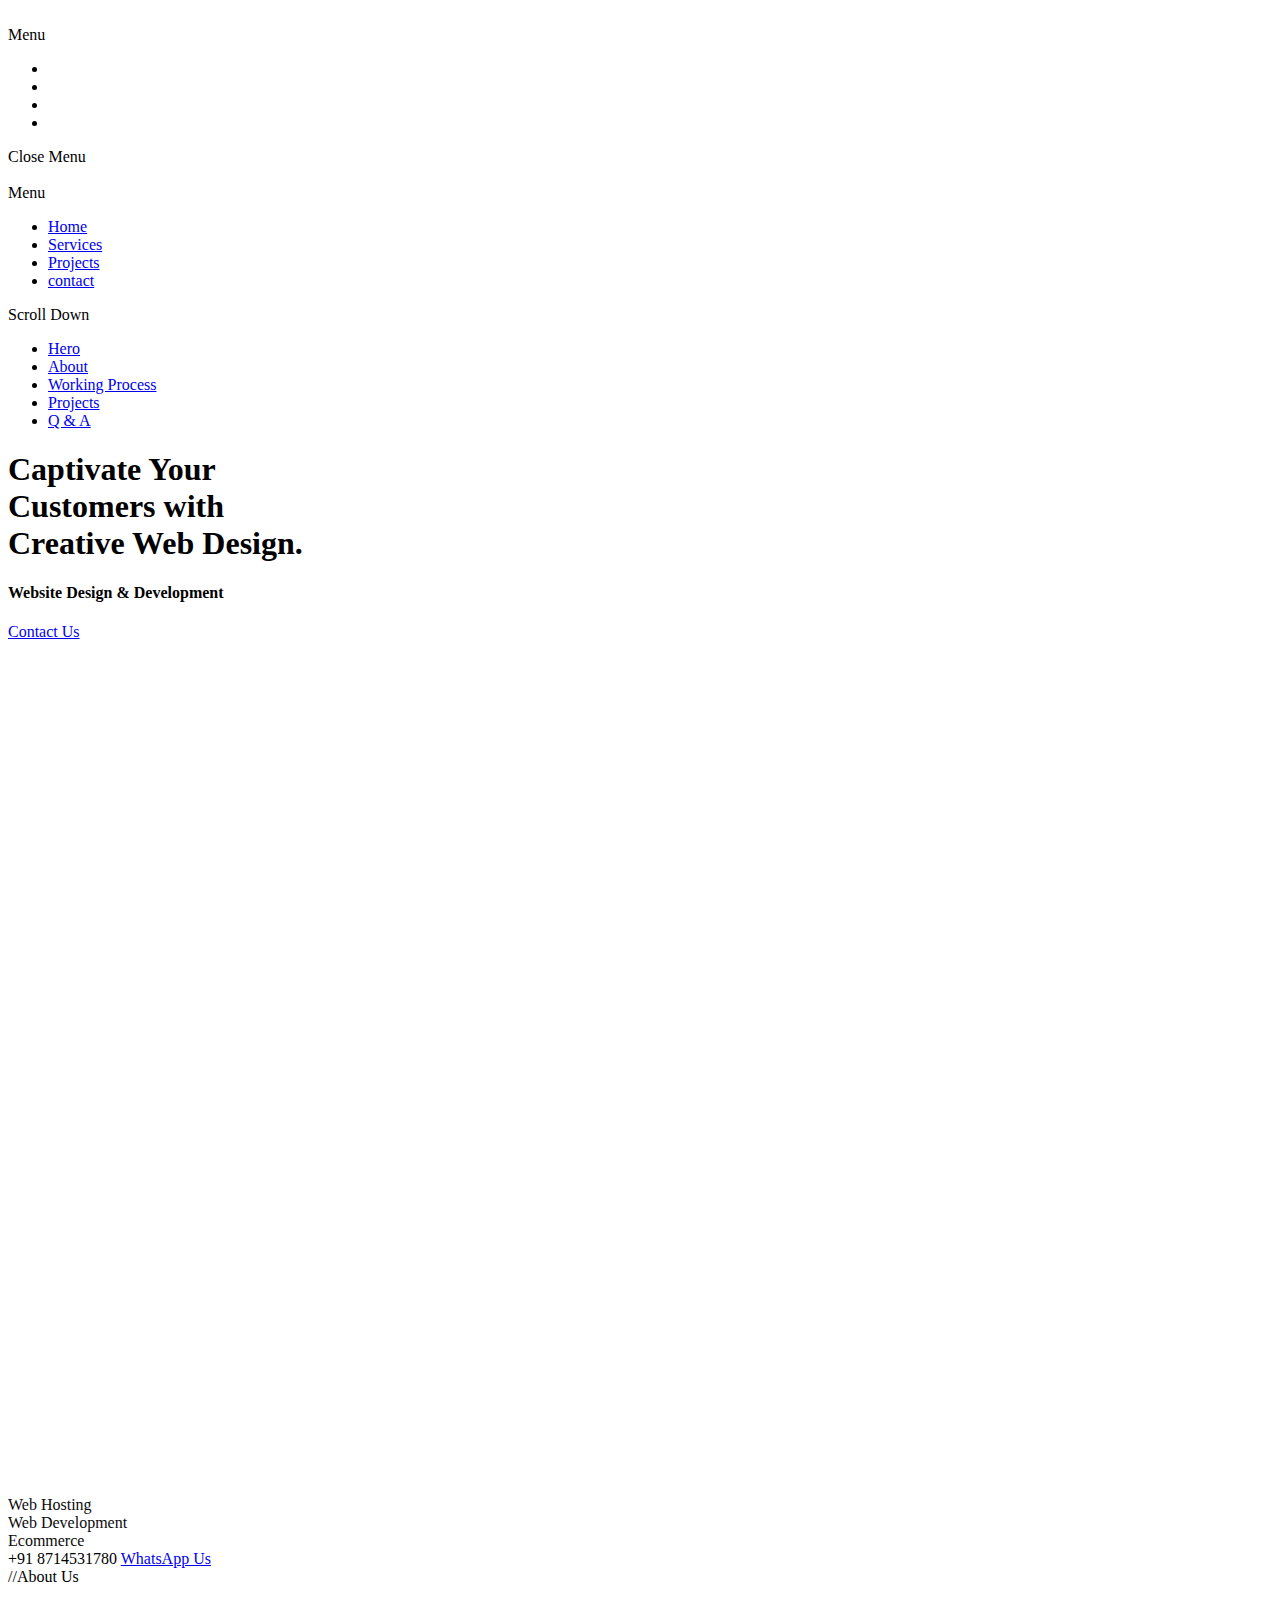
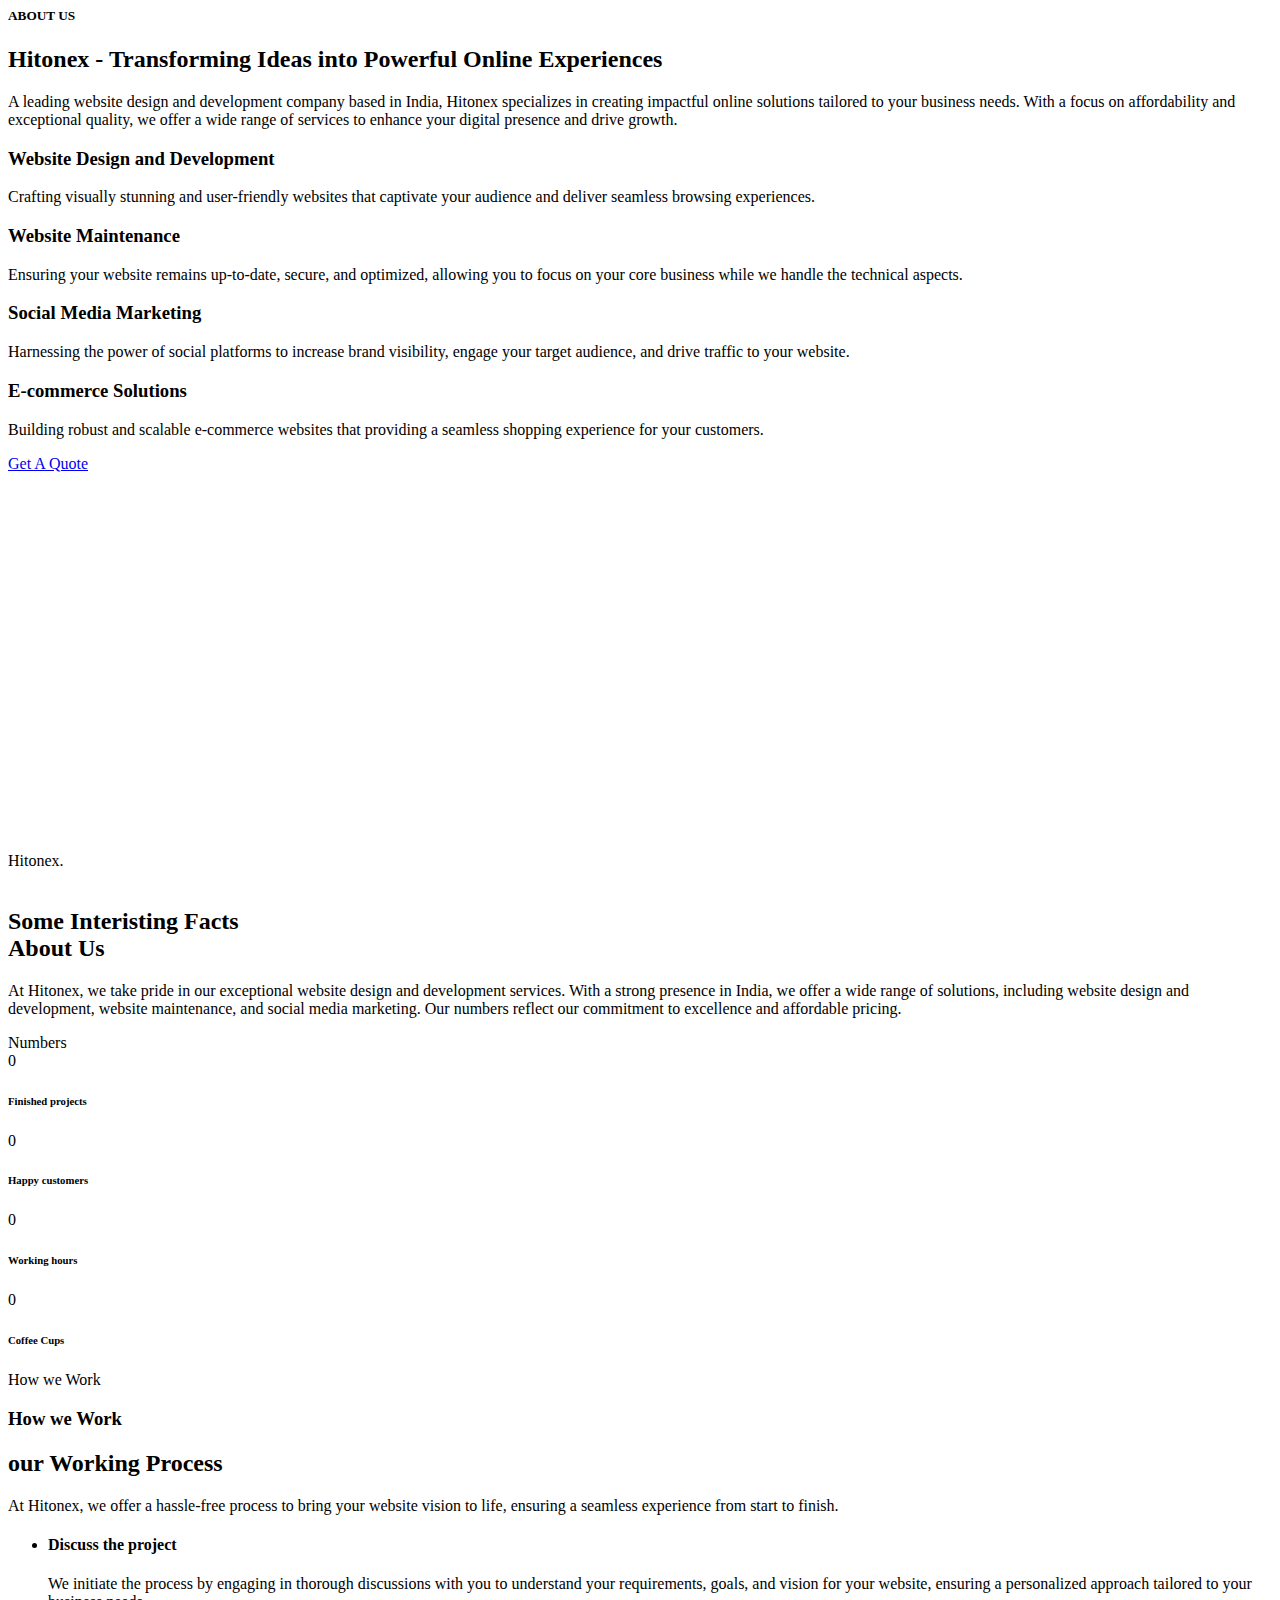
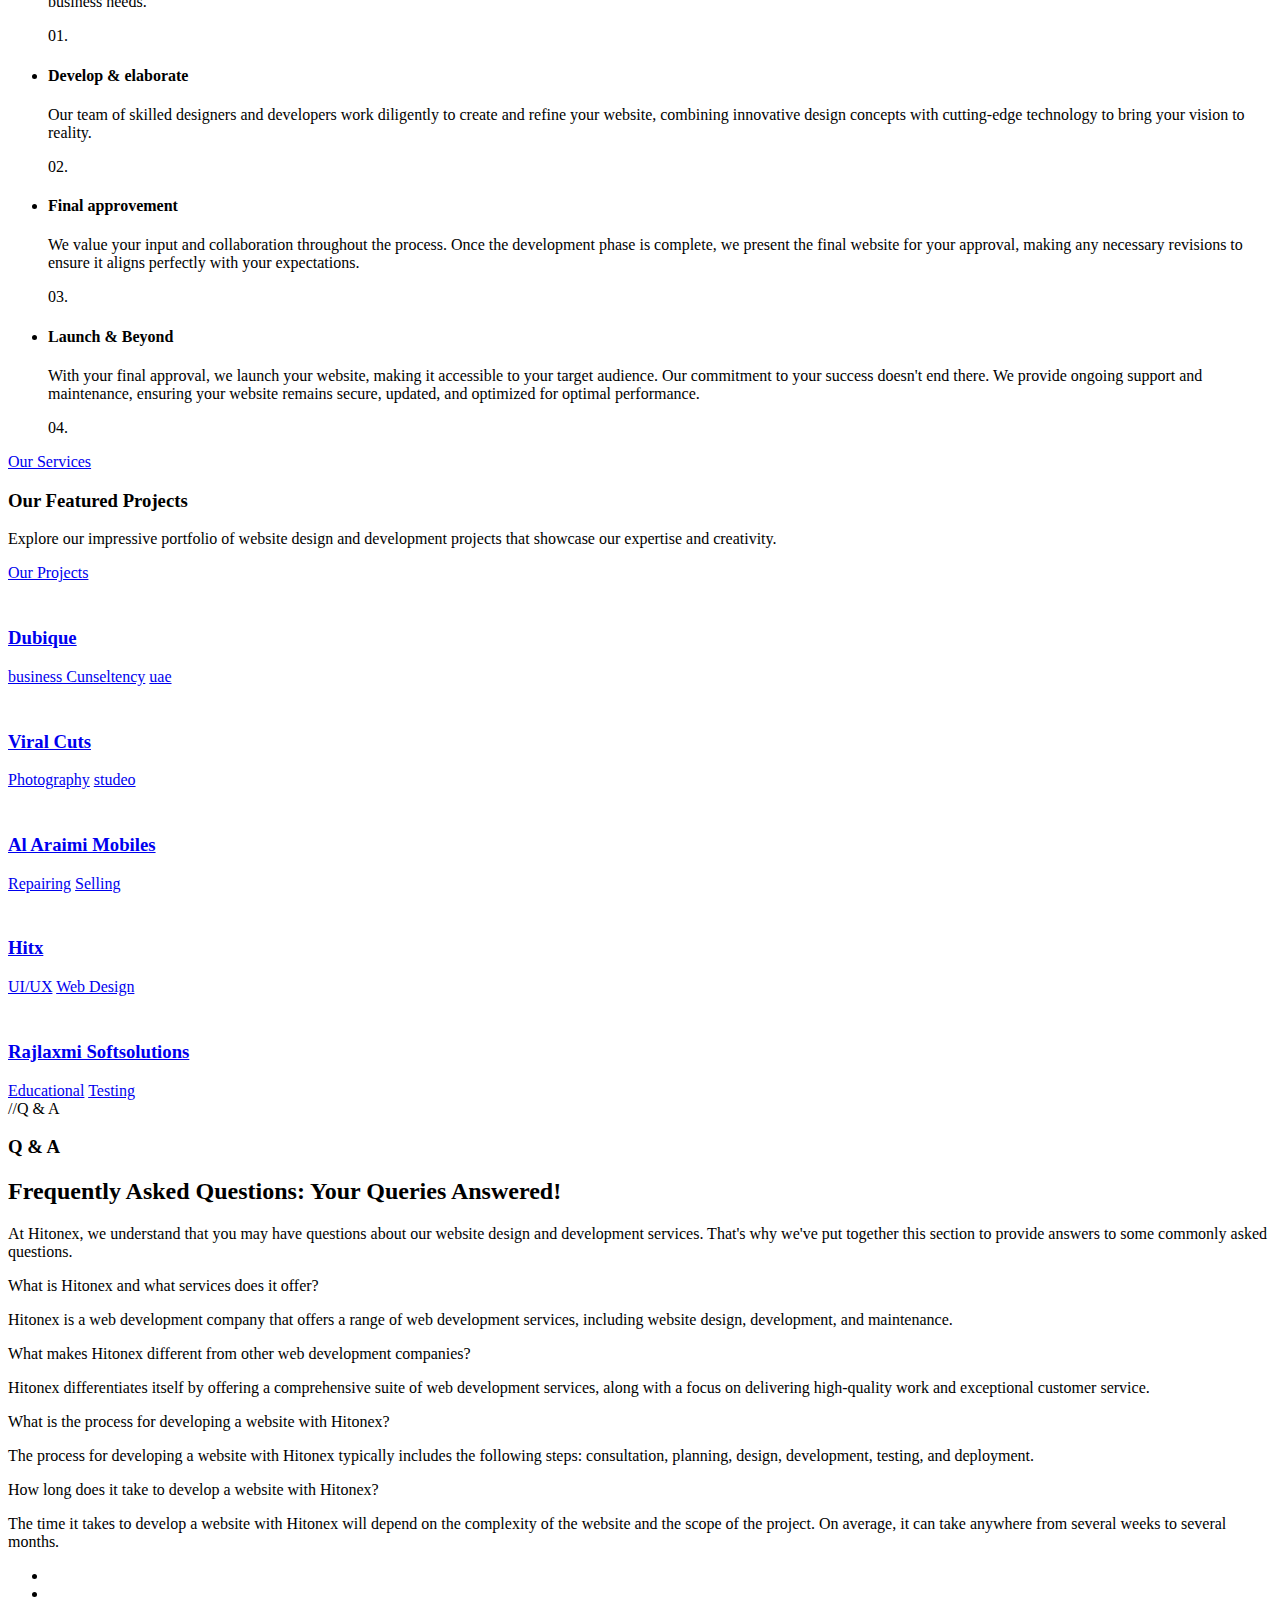
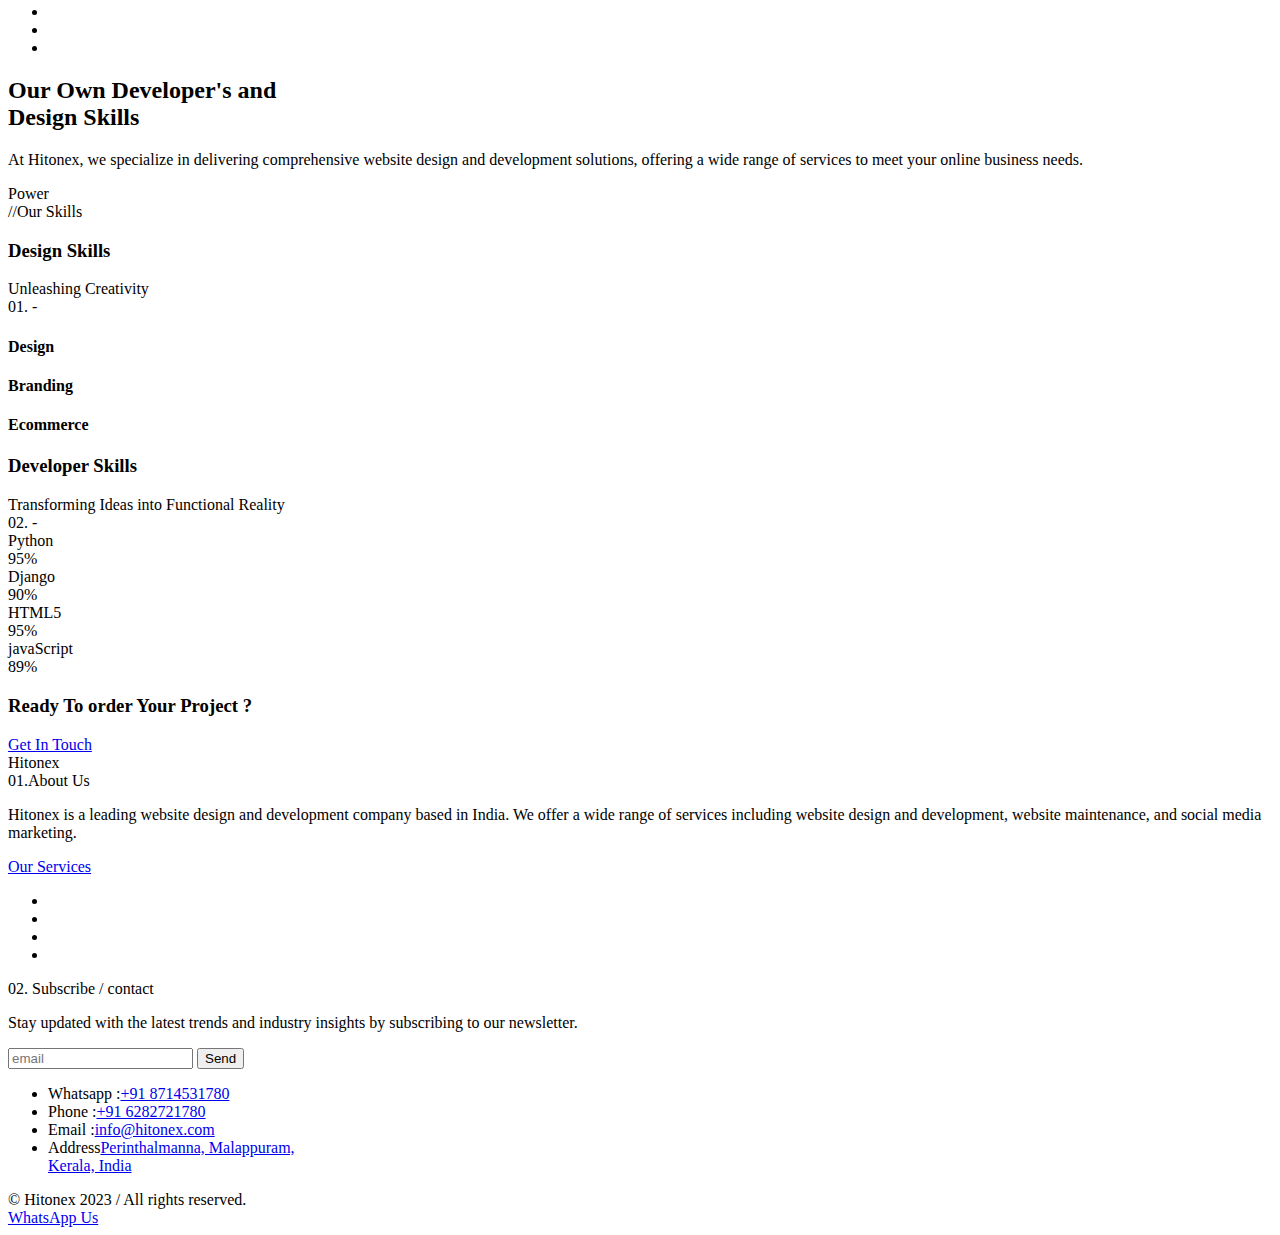
==== index.html @ f59a0282 "Add files via upload" ====
<!DOCTYPE HTML>
<html lang="en">
    
<head>
        <!--=============== basic  ===============-->
        <meta charset="UTF-8">
        <title>Hitonex - Web Solutions</title>
        <meta name="viewport" content="width=device-width, initial-scale=1.0, minimum-scale=1.0, maximum-scale=1.0, user-scalable=no">
        <meta name="robots" content="index, follow"/>
        <meta name="keywords" content=""/>
        <meta name="description" content=""/>
        <!--=============== css  ===============-->
        <link type="text/css" rel="stylesheet" href="css/reset.css">
        <link type="text/css" rel="stylesheet" href="css/plugins.css">
        <link type="text/css" rel="stylesheet" href="css/style.css">
        <link type="text/css" rel="stylesheet" href="css/color.css">
        <!--=============== favicons ===============-->
        <link rel="shortcut icon" href="images/favicon.png">
    </head>
    <body>
        <!--loader-->
        <div class="loader-wrap">
            <div class="pin"></div>
        </div>
        <!--loader end-->
        <!-- Main  -->
        <div id="main">
            <!-- header-->
            <header class="main-header">
                <a class="logo-holder" href="index.html">
                <img src="images/logo.png"  alt="">
                </a>
                <!-- nav-button-wrap-->
                <div class="nav-button but-hol">
                    <span  class="nos"></span>
                    <span class="ncs"></span>
                    <span class="nbs"></span>
                    <div class="menu-button-text">Menu</div>
                </div>
                <div class="email-button ">
                    <a class="email-btn" href="contact.html"><i class="fab fa-whatsapp"></i></a>
                </div>
                <!-- nav-button-wrap end-->
                <div class="header-social">
                    <ul >
                        <li><a href="#" ><i class="fab fa-facebook-f"></i></a></li>
                        <li><a href="#" ><i class="fab fa-instagram"></i></a></li>
                        <li><a href="#" ><i class="fab fa-twitter"></i></a></li>
                        <li><a href="#" ><i class="fab fa-vk"></i></a></li>
                    </ul>
                </div>
                
            </header>
            <!--  header end -->
            <!--  navigation bar -->
            <div class="nav-overlay">
                <div class="tooltip color-bg">Close Menu</div>
            </div>
            <div class="nav-holder">
                <a class="header-logo" href="index.html"><img src="images/logo2.png" alt=""></a>
                <div class="nav-title"><span>Menu</span></div>
                <div class="nav-inner-wrap">
                    <nav class="nav-inner sound-nav" id="menu">
                        <ul>
                            <li>
                                <a href="#" class="act-link">Home</a>
                            </li>
                            <li><a href="services.html">Services</a></li>
                            <li>
                                <a href="projects.html">Projects</a>
                            </li>
                            <li><a href="contact.html">contact</a></li>
                        </ul>
                    </nav>
                </div>
            </div>
            <!--  navigation bar end -->
            <!-- wrapper-->
            <div id="wrapper">
                <!-- scroll-nav-wrap-->
                <div class="scroll-nav-wrap">
                    <div class="scroll-down-wrap">
                        <div class="mousey">
                            <div class="scroller"></div>
                        </div>
                        <span>Scroll Down</span>
                    </div>
                    <nav class="scroll-nav scroll-init">
                        <ul>
                            <li><a class="scroll-link act-link" href="#sec1">Hero</a></li>
                            <li><a class="scroll-link" href="#sec2">About</a></li>
                            <li><a class="scroll-link" href="#sec3">Working Process</a></li>
                            <li><a class="scroll-link" href="#sec4">Projects</a></li>
                            <li><a class="scroll-link" href="#sec5">Q & A</a></li>
                        </ul>
                    </nav>
                </div>
                <!-- scroll-nav-wrap end-->
                <!-- hero-wrap-->
                <div class="hero-wrap" id="sec1" data-scrollax-parent="true">
                    <!-- hero-inner-->
                    <div class="hero-inner fl-wrap full-height">
                        <div class="half-hero-wrap">
                            <h1>Captivate Your <br>Customers with <br>Creative Web Design.</h1>
                            <h4>Website Design & Development</h4>
                            <div class="clearfix"></div>
                            <a href="contact.html" class="custom-scroll-link btn float-btn flat-btn color-btn mar-top">Contact Us</a> 
                        </div>
                        <div class="media-container">
                            <div class="bg mob-bg" style="background-image:url(video.mp4)"></div>
                            <div class="video-container" style="width: 1519px; height: 854.438px;">
                                <video autoplay="" loop="" muted="" class="bgvid">
                                    <source  style="width: 100%; height: 100%;" src="video/video.mp4" type="video/mp4">
                                </video>
                            </div>
                            <!--  
                                Vimeo code
                                
                                 <div  class="background-vimeo" data-vim="97871257"> </div> --> 
                            <!--  
                                Youtube code 
                                
                                 <div  class="background-youtube-wrapper" data-vid="Hg5iNVSp2z8" data-mv="1"> </div> -->
                        </div>
                        <div class="overlay"></div>
                        <!--hero dec-->
                        <div class="hero-decor-let">
                            <div style="display: none;">Web Design</div>
                            <div style="opacity: 0.957564;">Web Hosting</div>
                            <div style="opacity: 0.957564;">Web Development</div>
                            <div style="opacity: 0.957564;">Ecommerce</div>
                        </div>
                        <div class="hero-decor-numb"><span>+91 8714531780 </span> <a href="https://wa.me/918714531780/?text=Hello%20*HITONEX*%0a%0aI%20want%20a%20*business%20website*"  class="hero-decor-numb-tooltip">WhatsApp Us</a></div>
                        <div class="pattern-bg"></div>
                        <div class="hero-line-dec"></div>
                    </div>
                    <!--hero dec end-->
                </div>
                <!-- hero-wrap end-->
                <!-- Content-->
                <div class="content">
                    <!-- section-->
                    <section data-scrollax-parent="true" id="sec2">
                        <div class="section-subtitle"  data-scrollax="properties: { translateY: '-250px' }" > <span>//</span>About Us  </div>
                        <div class="container">
                            <div class="row">
                                <div class="col-md-7">
                                    <div class="main-about fl-wrap">
                                        <h5>ABOUT US</h5>
                                        <h2>Hitonex - Transforming Ideas into Powerful <span> Online Experiences</span></h2>
                                        <p>A leading website design and development company based in India, Hitonex specializes in creating impactful online solutions tailored to your business needs. With a focus on affordability and exceptional quality, we offer a wide range of services to enhance your digital presence and drive growth.</p>
                                        <!-- features-box-container -->
                                        <div class="features-box-container fl-wrap">
                                            <div class="row">
                                                <!--features-box -->
                                                <div class="features-box col-md-12">
                                                    <div class="time-line-icon">
                                                        <i class="fal fa-desktop"></i>
                                                    </div>
                                                    <h3>Website Design and Development</h3>
                                                    <p>Crafting visually stunning and user-friendly websites that captivate your audience and deliver seamless browsing experiences.</p>
                                                </div>
                                                <!-- features-box end  -->
                                                <!--features-box -->
                                                <div class="features-box col-md-12">
                                                    <div class="time-line-icon">
                                                        <i class="fal fa-mobile-android"></i>
                                                    </div>
                                                    <h3>Website Maintenance</h3>
                                                    <p>Ensuring your website remains up-to-date, secure, and optimized, allowing you to focus on your core business while we handle the technical aspects. </p>
                                                </div>
                                                <!-- features-box end  -->
                                            </div>
                                            <div class="row">
                                                <!--features-box -->
                                                <div class="features-box col-md-12">
                                                    <div class="time-line-icon">
                                                        <i class="fab fa-facebook-f"></i>
                                                    </div>
                                                    <h3>Social Media Marketing</h3>
                                                    <p>Harnessing the power of social platforms to increase brand visibility, engage your target audience, and drive traffic to your website.</p>
                                                </div>
                                                <!-- features-box end  -->
                                                <!--features-box -->
                                                <div class="features-box col-md-12">
                                                    <div class="time-line-icon">
                                                        <i class="fal fa-shopping-bag"></i>
                                                    </div>
                                                    <h3>E-commerce Solutions</h3>
                                                    <p>Building robust and scalable e-commerce websites that providing a seamless shopping experience for your customers. </p>
                                                </div>
                                                <!-- features-box end  -->
                                            </div>
                                        </div>
                                        <!-- features-box-container end  -->
                                        <a href="contact.html" class="btn float-btn flat-btn color-btn">Get A Quote</a>
                                    </div>
                                </div>
                                <div class="col-md-5">
                                    <div class="collage-image fl-wrap" style="margin-top: 30%;">
                                        <div class="collage-image-title" data-scrollax="properties: { translateY: '150px' }">Hitonex.</div>
                                        <img src="images/services/service5.jpg" class="respimg" alt="">
                                    </div>
                                </div>
                            </div>
                        </div>
                        <div class="bg-parallax-module" data-position-top="90"  data-position-left="25" data-scrollax="properties: { translateY: '-250px' }"></div>
                        <div class="bg-parallax-module" data-position-top="70"  data-position-left="70" data-scrollax="properties: { translateY: '150px' }"></div>
                        <div class="sec-lines"></div>
                    </section>
                    <!-- section end-->
                    <!-- section-->
                    <section class="parallax-section dark-bg sec-half parallax-sec-half-right" data-scrollax-parent="true">
                        <div class="bg par-elem"  data-bg="images/services/service1.jpg" data-scrollax="properties: { translateY: '30%' }"></div>
                        <div class="overlay"></div>
                        <div class="container">
                            <div class="section-title">
                                <h2>Some Interisting <span>Facts </span> <br> About Us</h2>
                                <p> At Hitonex, we take pride in our exceptional website design and development services. With a strong presence in India, we offer a wide range of solutions, including website design and development, website maintenance, and social media marketing. Our numbers reflect our commitment to excellence and affordable pricing.</p>
                                <div class="horizonral-subtitle"><span>Numbers</span></div>
                            </div>
                            <div class="fl-wrap facts-holder">
                                <!-- inline-facts -->
                                <div class="inline-facts-wrap">
                                    <div class="inline-facts">
                                        <div class="milestone-counter">
                                            <div class="stats animaper">
                                                <div class="num" data-content="0" data-num="145">0</div>
                                            </div>
                                        </div>
                                        <h6>Finished projects</h6>
                                    </div>
                                </div>
                                <!-- inline-facts end -->
                                <!-- inline-facts  -->
                                <div class="inline-facts-wrap">
                                    <div class="inline-facts">
                                        <div class="milestone-counter">
                                            <div class="stats animaper">
                                                <div class="num" data-content="0" data-num="357">0</div>
                                            </div>
                                        </div>
                                        <h6>Happy customers</h6>
                                    </div>
                                </div>
                                <!-- inline-facts end -->
                                <!-- inline-facts  -->
                                <div class="inline-facts-wrap">
                                    <div class="inline-facts">
                                        <div class="milestone-counter">
                                            <div class="stats animaper">
                                                <div class="num" data-content="0" data-num="825">0</div>
                                            </div>
                                        </div>
                                        <h6>Working hours</h6>
                                    </div>
                                </div>
                                <!-- inline-facts end -->
                                <!-- inline-facts  -->
                                <div class="inline-facts-wrap">
                                    <div class="inline-facts">
                                        <div class="milestone-counter">
                                            <div class="stats animaper">
                                                <div class="num" data-content="0" data-num="1124">0</div>
                                            </div>
                                        </div>
                                        <h6>Coffee Cups</h6>
                                    </div>
                                </div>
                                <!-- inline-facts end -->
                            </div>
                        </div>
                    </section>
                    <!-- section end-->
                    
                    <!-- section-->
                    <section id="sec3" data-scrollax-parent="true">
                        <div class="section-subtitle"  data-scrollax="properties: { translateY: '-250px' }">How we Work</div>
                        <div class="container">
                            <!-- section-title -->
                            <div class="section-title fl-wrap">
                                <h3>How we Work</h3>
                                <h2>our   Working   <span>Process</span></h2>
                                <p>At Hitonex, we offer a hassle-free process to bring your website vision to life, ensuring a seamless experience from start to finish.</p>
                            </div>
                            <!-- section-title end -->
                            <!--process-wrap  -->
                            <div class="process-wrap fl-wrap">
                                <ul>
                                    <li>
                                        <div class="time-line-icon">
                                            <i class="fab fa-slideshare"></i>
                                        </div>
                                        <h4>Discuss the project</h4>
                                        <div class="process-details">
                                            <p>We initiate the process by engaging in thorough discussions with you to understand your requirements, goals, and vision for your website, ensuring a personalized approach tailored to your business needs.</p>
                                            
                                        </div>
                                        <span class="process-numder">01.</span>
                                    </li>
                                    <li>
                                        <div class="time-line-icon">
                                            <i class="fal fa-laptop"></i>
                                        </div>
                                        <h4>Develop & elaborate</h4>
                                        <div class="process-details">
                                            <p>Our team of skilled designers and developers work diligently to create and refine your website, combining innovative design concepts with cutting-edge technology to bring your vision to reality.</p>
                                            
                                        </div>
                                        <span class="process-numder">02.</span>
                                    </li>
                                    <li>
                                        <div class="time-line-icon">
                                            <i class="fal fa-check"></i>
                                        </div>
                                        <h4>Final approvement</h4>
                                        <div class="process-details">
                                            <p>We value your input and collaboration throughout the process. Once the development phase is complete, we present the final website for your approval, making any necessary revisions to ensure it aligns perfectly with your expectations.</p>
                                            
                                        </div>
                                        <span class="process-numder">03.</span>
                                    </li>
                                    <li>
                                        <div class="time-line-icon">
                                            <i class="fal fa-flag-checkered"></i>
                                        </div>
                                        <h4>Launch & Beyond</h4>
                                        <div class="process-details">
                                            <p>With your final approval, we launch your website, making it accessible to your target audience. Our commitment to your success doesn't end there. We provide ongoing support and maintenance, ensuring your website remains secure, updated, and optimized for optimal performance.</p>
                                            
                                        </div>
                                        <span class="process-numder">04.</span>
                                    </li>
                                </ul>
                            </div>
                            <!--process-wrap   end-->
                            <div class="fl-wrap mar-top">
                                <div class="srv-link-text">
                                    <a href="services.html" style="left: 40%;" class="btn float-btn flat-btn color-btn">Our Services</a>
                                </div>
                            </div>
                        </div>
                        <div class="bg-parallax-module" data-position-top="90"  data-position-left="30" data-scrollax="properties: { translateY: '-150px' }"></div>
                        <div class="bg-parallax-module" data-position-top="80"  data-position-left="80" data-scrollax="properties: { translateY: '350px' }"></div>
                        <div class="sec-lines"></div>
                    </section>
                    <!-- section end -->
                    <!--section -->
                    <section class="dark-bg" id="sec4">
                        <div class="fet_pr-carousel-title">
                            <div class="fet_pr-carousel-title-item">
                                <h3>Our Featured Projects</h3>
                                <p>Explore our impressive portfolio of website design and development projects that showcase our expertise and creativity. </p>
                                <a href="projects.html" class="btn float-btn flat-btn color-btn mar-top">Our Projects</a>
                            </div>
                        </div>
                        <!--slider-carousel-wrap -->
                        <div class="slider-carousel-wrap fl-wrap">
                            <!--fet_pr-carousel -->
                            <div class="fet_pr-carousel cur_carousel-slider-container fl-wrap">
                                <!--slick-item -->
                                <div class="slick-item">
                                    <div class="fet_pr-carousel-box">
                                        <div class="fet_pr-carousel-box-media fl-wrap">
                                            <img src="images/projects/project1 (2).png" style="height: 300px;" class="respimg" alt="">
                                            <a href="images/projects/project1 (2).png" class="fet_pr-carousel-box-media-zoom   image-popup"><i class="fa fa-arrows-alt" style="font-size: 22px;" aria-hidden="true"></i></a>
                                        </div>
                                        <div class="fet_pr-carousel-box-text fl-wrap">
                                            <h3><a href="http://dubique.com/">Dubique</a></h3>
                                            <div class="fet_pr-carousel-cat"><a href="#">business Cunseltency</a> <a href="#">uae</a></div>
                                        </div>
                                    </div>
                                </div>
                                <!--slick-item end -->
                                <!--slick-item -->
                                <div class="slick-item">
                                    <div class="fet_pr-carousel-box">
                                        <div class="fet_pr-carousel-box-media fl-wrap">
                                            <img src="images/projects/project2 (2).png" style="height: 300px;" class="respimg" alt="">
                                            <a href="images/projects/project2 (2).png" class="fet_pr-carousel-box-media-zoom   image-popup"><i class="fa fa-arrows-alt" style="font-size: 22px;" aria-hidden="true"></i></a>
                                        </div>
                                        <div class="fet_pr-carousel-box-text fl-wrap">
                                            <h3><a href="http://viralcutsuae.com/">Viral Cuts</a></h3>
                                            <div class="fet_pr-carousel-cat"><a href="#">Photography</a> <a href="#">studeo</a></div>
                                        </div>
                                    </div>
                                </div>
                                <!--slick-item end -->
                                <!--slick-item -->
                                <div class="slick-item">
                                    <div class="fet_pr-carousel-box">
                                        <div class="fet_pr-carousel-box-media fl-wrap">
                                            <img src="images/projects/project3 (2).png" style="height: 300px;" class="respimg" alt="">
                                            <a href="images/projects/project3 (2).png" class="fet_pr-carousel-box-media-zoom   image-popup"><i class="fa fa-arrows-alt" style="font-size: 22px;" aria-hidden="true"></i></a>
                                        </div>
                                        <div class="fet_pr-carousel-box-text fl-wrap">
                                            <h3><a href="https://hitonexsolutions.github.io/alaraimimobiles/index.html">Al Araimi Mobiles</a></h3>
                                            <div class="fet_pr-carousel-cat"><a href="#">Repairing</a> <a href="#">Selling</a></div>
                                        </div>
                                    </div>
                                </div>
                                <!--slick-item end -->
                                <!--slick-item -->
                                <div class="slick-item">
                                    <div class="fet_pr-carousel-box">
                                        <div class="fet_pr-carousel-box-media fl-wrap">
                                            <img src="images/projects/project4 (2).png" style="height: 300px;" class="respimg" alt="">
                                            <a href="images/projects/project4 (2).png" class="fet_pr-carousel-box-media-zoom   image-popup"><i class="fa fa-arrows-alt" style="font-size: 22px;" aria-hidden="true"></i></a>
                                        </div>
                                        <div class="fet_pr-carousel-box-text fl-wrap">
                                            <h3><a href="https://hitx.netlify.app/">Hitx</a></h3>
                                            <div class="fet_pr-carousel-cat"><a href="#">UI/UX</a> <a href="#">Web Design</a></div>
                                        </div>
                                    </div>
                                </div>
                                <!--slick-item end -->
                                <!--slick-item -->
                                <div class="slick-item">
                                    <div class="fet_pr-carousel-box">
                                        <div class="fet_pr-carousel-box-media fl-wrap">
                                            <img src="images/projects/project5 (1).png" style="height: 300px;" class="respimg" alt="">
                                            <a href="images/projects/project5 (1).png" class="fet_pr-carousel-box-media-zoom   image-popup"><i class="fa fa-arrows-alt" style="font-size: 22px;" aria-hidden="true"></i></a>
                                        </div>
                                        <div class="fet_pr-carousel-box-text fl-wrap">
                                            <h3><a href="https://hitonexsolutions.github.io/Rajlakshmisoftsolutions/index.html">Rajlaxmi Softsolutions</a></h3>
                                            <div class="fet_pr-carousel-cat"><a href="#">Educational</a> <a href="#">Testing</a></div>
                                        </div>
                                    </div>
                                </div>
                                <!--slick-item end -->
                            </div>
                            <!--fet_pr-carousel end -->
                            <div class="sp-cont sp-arr sp-cont-prev"><i class="fal fa-long-arrow-left"></i></div>
                            <div class="sp-cont sp-arr sp-cont-next"><i class="fal fa-long-arrow-right"></i></div>
                        </div>
                        <!--slider-carousel-wrap end-->
                        <div class="fet_pr-carousel-counter"></div>
                    </section>
                    <!-- section end -->
                    <!--section -->
                    <section  data-scrollax-parent="true" id="sec5">
                        <div class="section-subtitle"  data-scrollax="properties: { translateY: '-250px' }" ><span>//</span>Q & A</div>
                        <div class="container">
                            <div class="section-title fl-wrap">
                                <h3>Q & A</h3>
                                <h2>Frequently Asked Questions:  <span>Your Queries Answered!</span></h2>
                                <p>At Hitonex, we understand that you may have questions about our website design and development services. That's why we've put together this section to provide answers to some commonly asked questions.</p>
                            </div>
                        </div>
                        <div class="clearfix"></div>
                        <!--slider-carousel-wrap -->
                        <div class="slider-carousel-wrap text-carousel-wrap fl-wrap">
                            <div class="text-carousel-controls fl-wrap">
                                <div class="container">
                                    <div class="sp-cont  sp-cont-prev"><i class="fal fa-long-arrow-left"></i></div>
                                    <div class="sp-cont   sp-cont-next"><i class="fal fa-long-arrow-right"></i></div>
                                </div>
                            </div>
                            <div class="text-carousel cur_carousel-slider-container fl-wrap">
                                <!--slick-item -->
                                <div class="slick-item">
                                    <div class="text-carousel-item">
                                        <div class="popup-avatar"><i class="fa fa-question text-dark"></i></div>
                                        <div class="review-owner fl-wrap"><span>What is Hitonex and what services does it offer?</span></div>
                                        <p> Hitonex is a web development company that offers a range of web development services, including website design, development, and maintenance.</p>
                                    </div>
                                </div>
                                <!--slick-item end -->
                                <!--slick-item -->
                                <div class="slick-item">
                                    <div class="text-carousel-item">
                                        <div class="popup-avatar"><i class="fa fa-question text-dark"></i></div>
                                        <div class="review-owner fl-wrap"><span>What makes Hitonex different from other web development companies?</span></div>
                                        <p> Hitonex differentiates itself by offering a comprehensive suite of web development services, along with a focus on delivering high-quality work and exceptional customer service.</p>
                                    </div>
                                </div>
                                <!--slick-item end -->
                                <!--slick-item -->
                                <div class="slick-item">
                                    <div class="text-carousel-item">
                                        <div class="popup-avatar"><i class="fa fa-question text-dark"></i></div>
                                        <div class="review-owner fl-wrap"><span>What is the process for developing a website with Hitonex?</span></div>
                                        <p> The process for developing a website with Hitonex typically includes the following steps: consultation, planning, design, development, testing, and deployment.</p>
                                    </div>
                                </div>
                                <!--slick-item end -->
                                <!--slick-item -->
                                <div class="slick-item">
                                    <div class="text-carousel-item">
                                        <div class="popup-avatar"><i class="fa fa-question text-dark"></i></div>
                                        <div class="review-owner fl-wrap"><span>How long does it take to develop a website with Hitonex?</span></div>
                                        <p> The time it takes to develop a website with Hitonex will depend on the complexity of the website and the scope of the project. On average, it can take anywhere from several weeks to several months.</p>
                                    </div>
                                </div>
                                <!--slick-item end -->
                            </div>
                        </div>
                        <!--slider-carousel-wrap end-->
                        <!-- client-list -->
                        <div class="fl-wrap">
                            <div class="container">
                                <ul class="client-list client-list-white">
                                    <li><a href="#" ><img src="images/clients/1.png" alt=""></a></li>
                                    <li><a href="#" ><img src="images/clients/2.png" alt=""></a></li>
                                    <li><a href="#" ><img src="images/clients/3.png" alt=""></a></li>
                                    <li><a href="#" ><img src="images/clients/4.png" alt=""></a></li>
                                    <li><a href="#" ><img src="images/clients/5.png" alt=""></a></li>
                                </ul>
                            </div>
                            <!-- client-list end-->
                        </div>
                        <div class="sec-lines"></div>
                    </section>
                    <!-- section end -->
                    <!-- section-->
                    <section class="parallax-section dark-bg sec-half parallax-sec-half-left" data-scrollax-parent="true" id="sec4">
                        <div class="bg par-elem"  data-bg="images/bg/4.jpg" data-scrollax="properties: { translateY: '30%' }"></div>
                        <div class="overlay"></div>
                        <div class="container">
                            <div class="section-title">
                                <h2>Our   Own <span> Developer's </span> and <br> Design   Skills  </h2>
                                <p> At Hitonex, we specialize in delivering comprehensive website design and development solutions, offering a wide range of services to meet your online business needs. </p>
                                <div class="horizonral-subtitle"><span>Power</span></div>
                            </div>
                        </div>
                    </section>
                    <!-- section end -->
                    <!-- section -->
                    <section data-scrollax-parent="true">
                        <div class="section-subtitle right-pos"  data-scrollax="properties: { translateY: '-250px' }" ><span>//</span>Our Skills</div>
                        <div class="container">
                            <!-- Skills-->
                            <div class="fl-wrap mar-bottom skill-wrap">
                                <div class="row">
                                    <div class="col-md-4">
                                        <div class="pr-title fl-wrap">
                                            <h3>Design Skills</h3>
                                            <span>Unleashing Creativity</span>
                                        </div>
                                        <div class="ci-num"><span>01. - </span></div>
                                    </div>
                                    <div class="col-md-8">
                                        <!-- skills  -->
                                        <div class="piechart-holder animaper" data-skcolor="rgb(12, 125, 255)">
                                            <div class="row">
                                                <!-- 1  -->
                                                <div class="piechart">
                                                    <span class="chart" data-percent="99">
                                                    <span class="percent"></span>
                                                    </span>
                                                    <h4>Design</h4>
                                                </div>
                                                <!-- 1 end -->
                                                <!-- 2  -->
                                                <div class="piechart">
                                                    <span class="chart" data-percent="85">
                                                    <span class="percent"></span>
                                                    </span>
                                                    <h4>Branding</h4>
                                                </div>
                                                <!-- 2 end  -->
                                                <!-- 3  -->
                                                <div class="piechart">
                                                    <span class="chart" data-percent="90">
                                                    <span class="percent"></span>
                                                    </span>
                                                    <div class="clearfix"></div>
                                                    <h4>Ecommerce</h4>
                                                </div>
                                                <!-- 3  end-->
                                            </div>
                                        </div>
                                    </div>
                                    <!-- skills  end-->
                                </div>
                            </div>
                            <!--  Skills  end-->
                            <!--  Skills-->
                            <div class="fl-wrap mar-bottom   mar-top skill-wrap">
                                <div class="row">
                                    <div class="col-md-2"></div>
                                    <div class="col-md-4">
                                        <div class="pr-title fl-wrap">
                                            <h3>Developer Skills</h3>
                                            <span>Transforming Ideas into Functional Reality</span>
                                        </div>
                                        <div class="ci-num"><span>02. - </span></div>
                                    </div>
                                    <div class="col-md-6">
                                        <div class="skillbar-box animaper">
                                            <!-- skill 1-->
                                            <div class="custom-skillbar-title"><span>Python</span></div>
                                            <div class="skill-bar-percent">95%</div>
                                            <div class="skillbar-bg" data-percent="95%">
                                                <div class="custom-skillbar"></div>
                                            </div>
                                            <!-- skill 2-->
                                            <div class="custom-skillbar-title"><span>Django</span></div>
                                            <div class="skill-bar-percent">90%</div>
                                            <div class="skillbar-bg" data-percent="90%">
                                                <div class="custom-skillbar"></div>
                                            </div>
                                            <!-- skill 3-->
                                            <div class="custom-skillbar-title"><span>HTML5</span></div>
                                            <div class="skill-bar-percent">95%</div>
                                            <div class="skillbar-bg" data-percent="95%">
                                                <div class="custom-skillbar"></div>
                                            </div>
                                            <!-- skill 1-->
                                            <div class="custom-skillbar-title"><span>javaScript</span></div>
                                            <div class="skill-bar-percent">89%</div>
                                            <div class="skillbar-bg" data-percent="89%">
                                                <div class="custom-skillbar"></div>
                                            </div>
                                        </div>
                                    </div>
                                </div>
                            </div>
                            <!--  Skills  end-->
                            
                        </div>
                        <div class="bg-parallax-module" data-position-top="50"  data-position-left="20" data-scrollax="properties: { translateY: '-250px' }"></div>
                        <div class="bg-parallax-module" data-position-top="40"  data-position-left="70" data-scrollax="properties: { translateY: '150px' }"></div>
                        <div class="bg-parallax-module" data-position-top="80"  data-position-left="80" data-scrollax="properties: { translateY: '350px' }"></div>
                        <div class="bg-parallax-module" data-position-top="95"  data-position-left="40" data-scrollax="properties: { translateY: '-550px' }"></div>
                        <div class="sec-lines"></div>
                    </section>
                    <!-- section end -->
                    <!-- section-->
                    <section class="dark-bg2 small-padding order-wrap">
                        <div class="container">
                            <div class="row">
                                <div class="col-md-8">
                                    <h3>Ready To order Your Project ?</h3>
                                </div>
                                <div class="col-md-4"><a href="contact.html" class="btn flat-btn color-btn">Get In Touch</a> </div>
                            </div>
                        </div>
                    </section>
                    <!-- section end-->
                </div>
                <!-- Content end -->
                <!-- footer-->
                <div class="height-emulator fl-wrap"></div>
                <footer class="main-footer fixed-footer">
                    <!--footer-inner--> 
                    <div class="footer-inner fl-wrap">
                        <div class="container">
                            <div class="partcile-dec" data-parcount="90"></div>
                            <div class="row">
                                <div class="col-md-2">
                                    <div class="footer-title fl-wrap">
                                        <span>Hitonex</span>
                                    </div>
                                </div>
                                <div class="col-md-5">
                                    <div class="footer-header fl-wrap"><span>01.</span>About Us</div>
                                    <div class="footer-box fl-wrap">
										<p>Hitonex is a leading website design and development company based in India. We offer a wide range of services including website design and development, website maintenance, and social media marketing.</p>
                                        <a href="services.html" class="btn float-btn trsp-btn">Our Services</a>
                                        <!-- footer-socilal -->            
                                        <div class="footer-socilal fl-wrap">
                                            <ul >
                                                <li><a href="#" ><i class="fab fa-facebook-f"></i></a></li>
                                                <li><a href="#" ><i class="fab fa-instagram"></i></a></li>
                                                <li><a href="#" ><i class="fab fa-twitter"></i></a></li>
                                                <li><a href="#" ><i class="fab fa-vk"></i></a></li>
                                            </ul>
                                        </div>
                                        <!-- footer-socilal end -->																				
                                    </div>
                                </div>
                                <div class="col-md-5">
                                    <div class="footer-header fl-wrap"><span>02.</span> Subscribe / contact</div>
                                    <!-- footer-box--> 
                                    <div class="footer-box fl-wrap">
                                        <p>Stay updated with the latest trends and industry insights by subscribing to our newsletter.</p>
                                        <div class="subcribe-form fl-wrap">
                                            <form id="subscribe" class="fl-wrap">
                                                <input class="enteremail" name="email" id="subscribe-email" placeholder="email" spellcheck="false" type="text">
                                                <button type="submit" id="subscribe-button" class="subscribe-button"><i class="fal fa-paper-plane"></i> Send </button>
                                                <label for="subscribe-email" class="subscribe-message"></label>
                                            </form>
                                        </div>
                                        <!-- footer-contact-->                    
                                        <div class="footer-contact fl-wrap">
                                            <ul>
                                                <li><i class="fab fa-whatsapp"></i><span>Whatsapp :</span><a href="https://wa.me/918714531780/">+91 8714531780</a></li>
                                                <li><i class="fal fa-phone"></i><span>Phone :</span><a href="#">+91 6282721780</a></li>
                                                <li><i class="fal fa-envelope"></i><span>Email :</span><a href="#">info@hitonex.com</a></li>
                                                <li><i class="fal fa-map-marker"></i><span>Address</span><a href="#">Perinthalmanna, Malappuram,<br> Kerala, India</a></li>
                                            </ul>
                                        </div>
                                        <!-- footer end -->                                               
                                    </div>
                                    <!-- footer-box end--> 
                                </div>
                            </div>
                        </div>
                    </div>
                    <!--footer-inne endr--> 
                    <!--subfooter-->
                    <div class="subfooter fl-wrap">
                        <div class="container">
                            <!-- policy-box-->
                            <div class="policy-box">
                                <span>&#169; Hitonex 2023  /  All rights reserved. </span>
                            </div>
                            <!-- policy-box end-->
                            <a href="#" class="to-top color-bg"><i class="fal fa-angle-up"></i><span></span></a>
                        </div>
                    </div>
                    <!--subfooter end-->
                </footer>
                <!-- footer end-->
                <!-- contact-btn -->
                <a class="contact-btn color-bg" href="https://wa.me/918714531780/?text=Hello%20*HITONEX*%0a%0aI%20want%20a%20*business%20website*"><i class="fab fa-whatsapp"></i><span>WhatsApp Us</span></a>
                <!-- contact-btn end -->
            </div>
            <!--   content end -->
        </div>
        <!-- Main end -->
        <!--=============== scripts  ===============-->
        <script type="text/javascript" src="js/jquery.min.js"></script>
        <script type="text/javascript" src="js/plugins.js"></script>
        <script type="text/javascript" src="js/scripts.js"></script>
    </body>

</html>
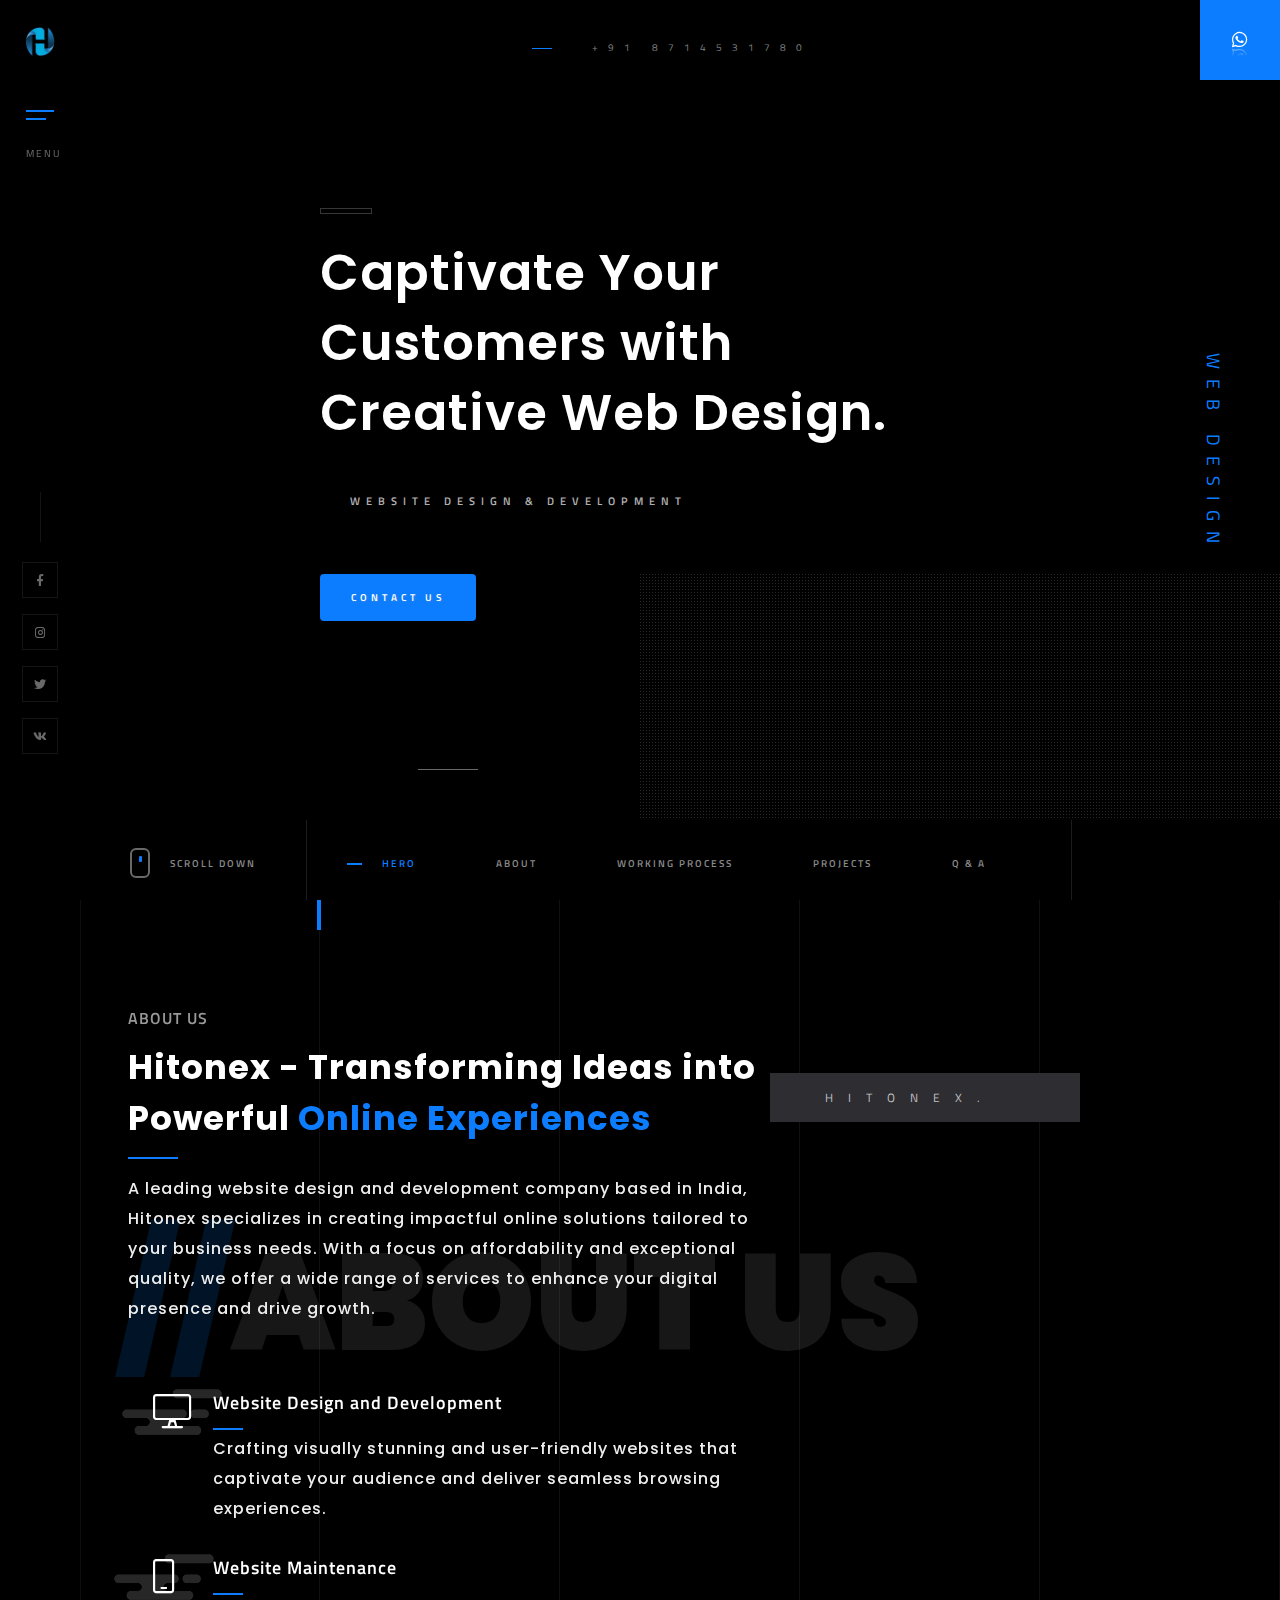
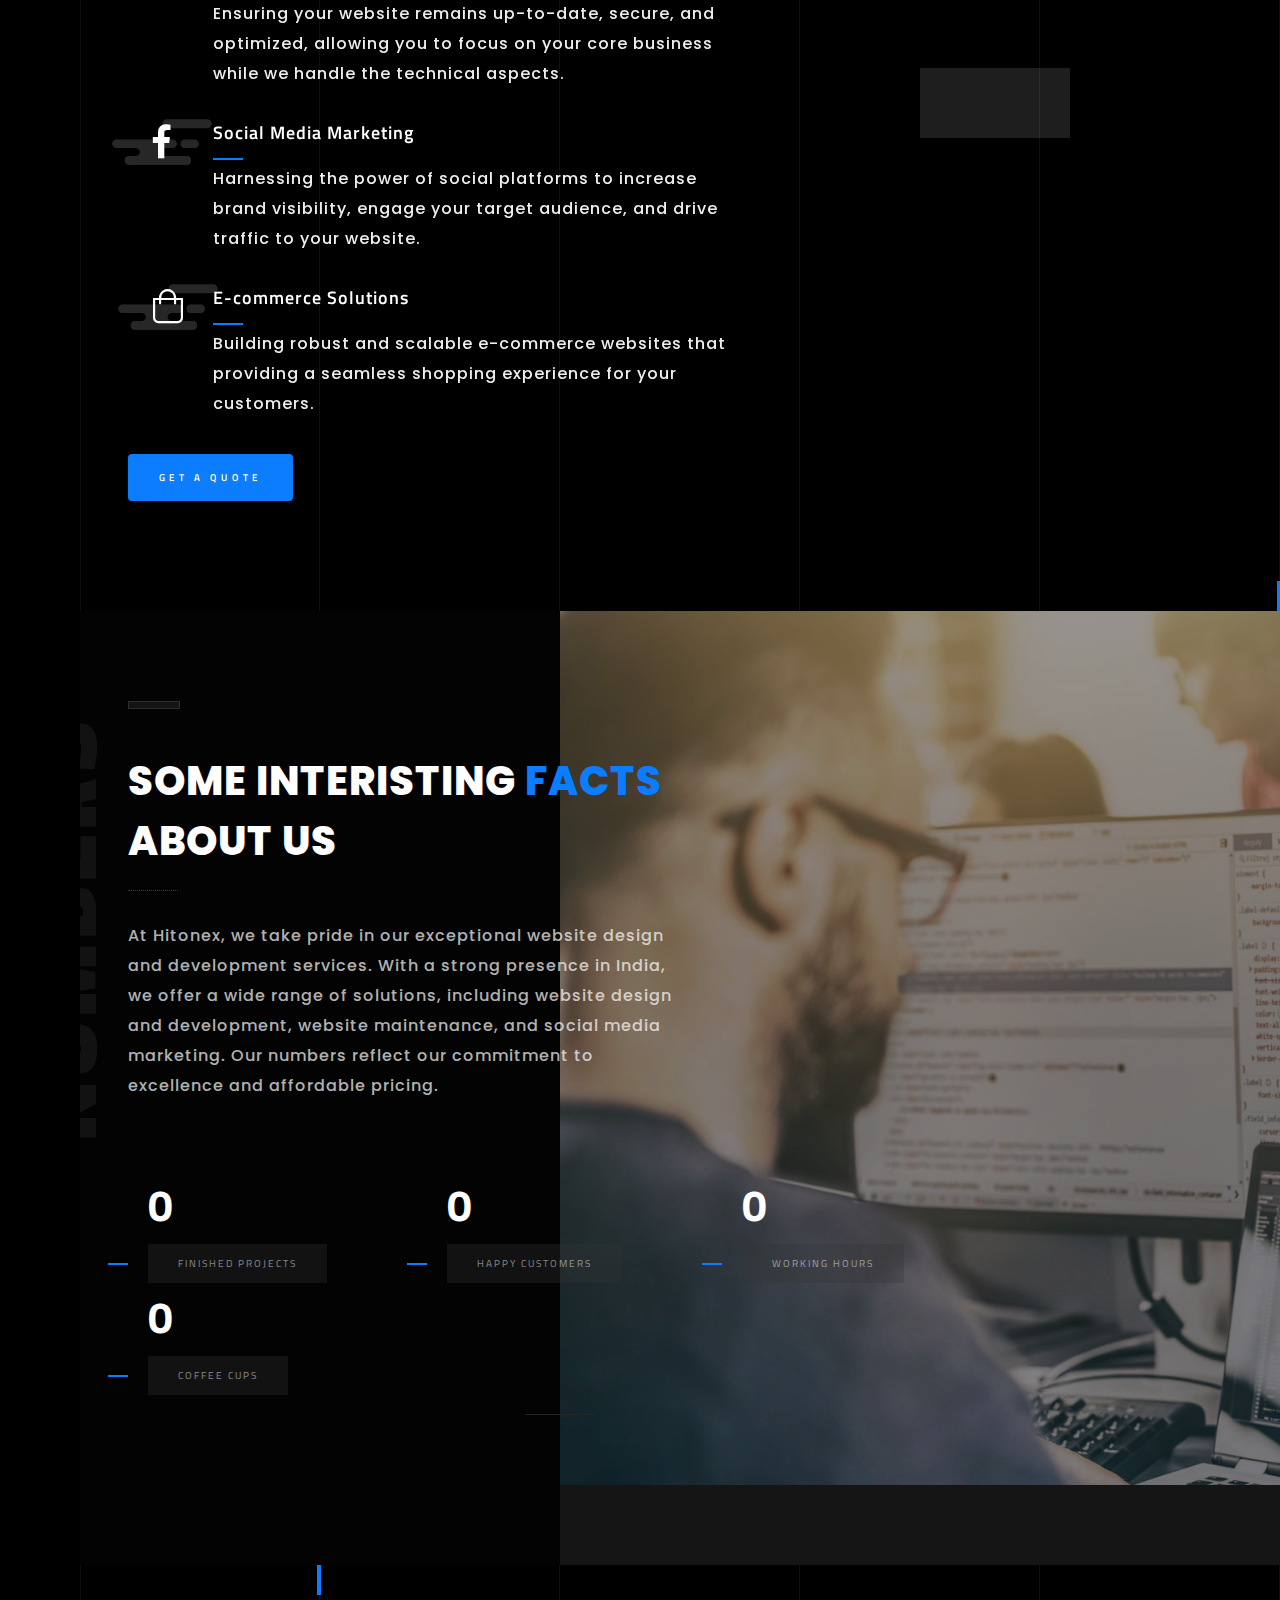
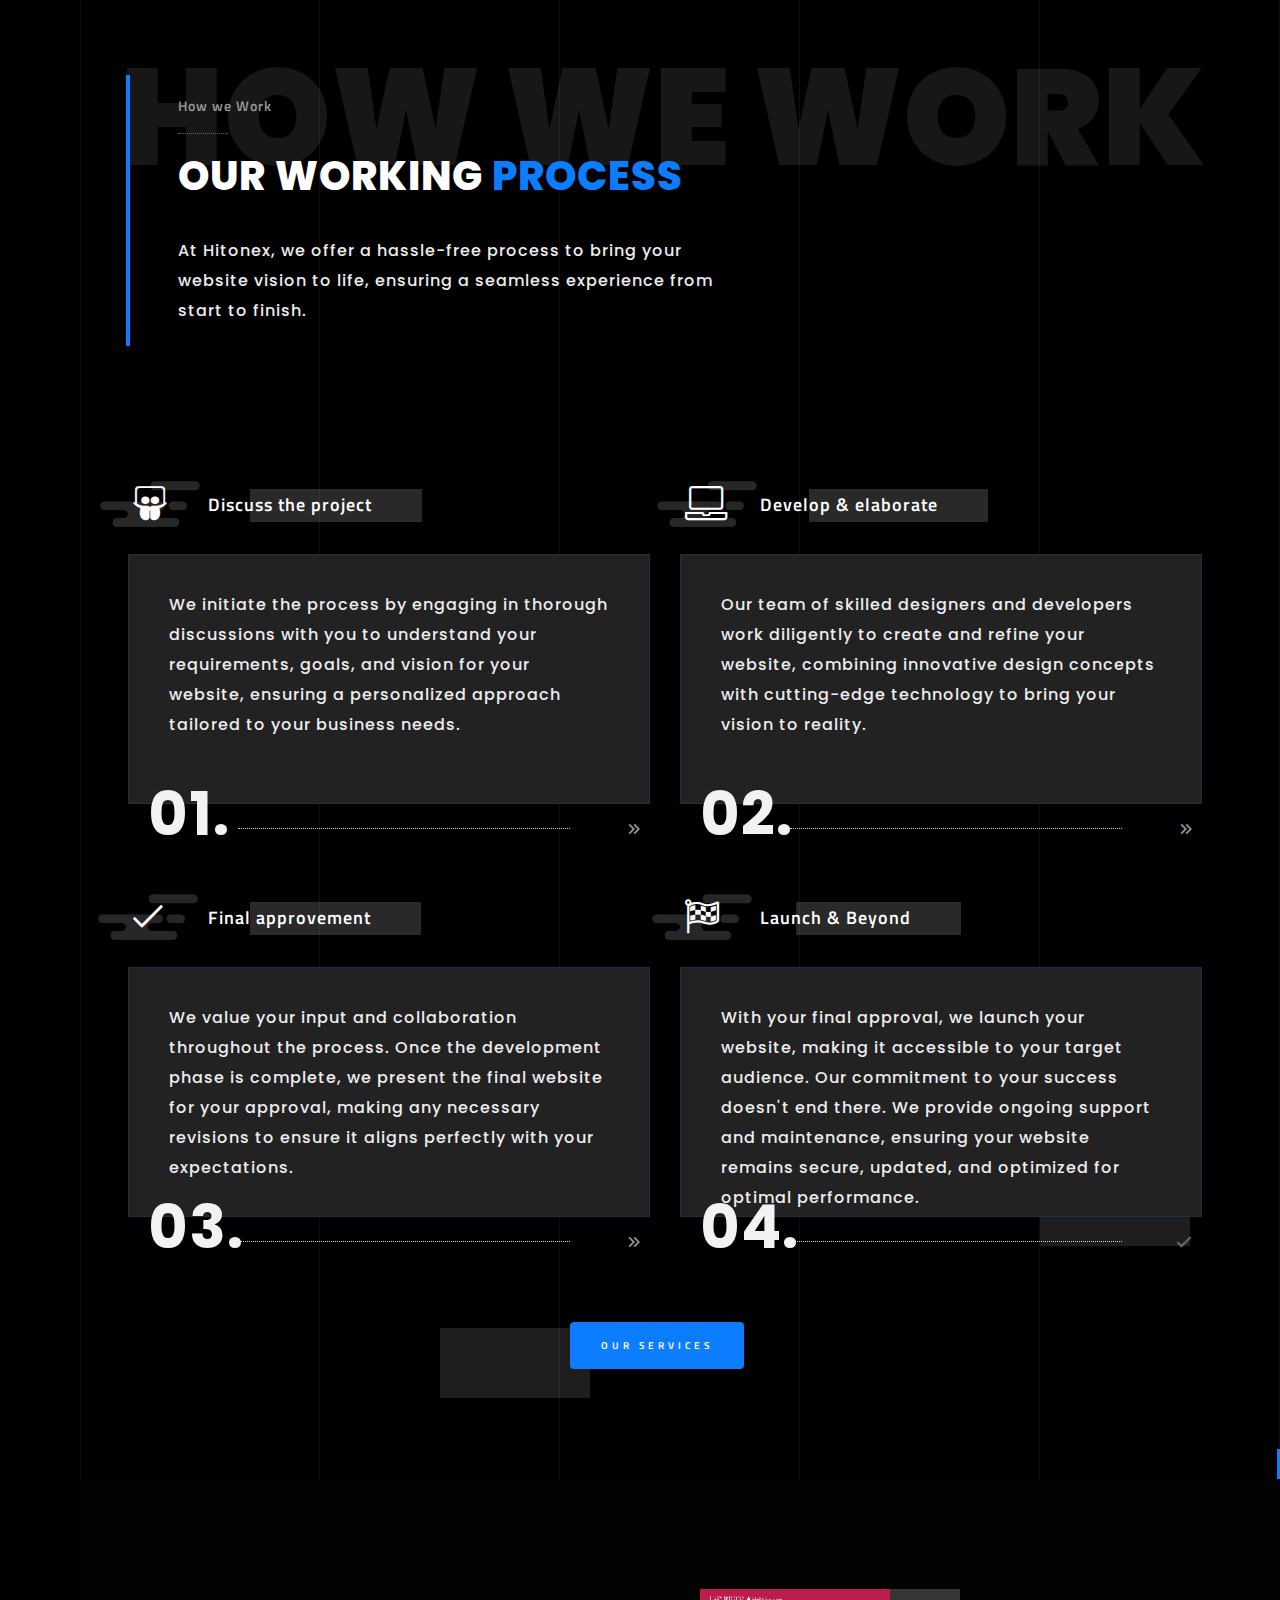
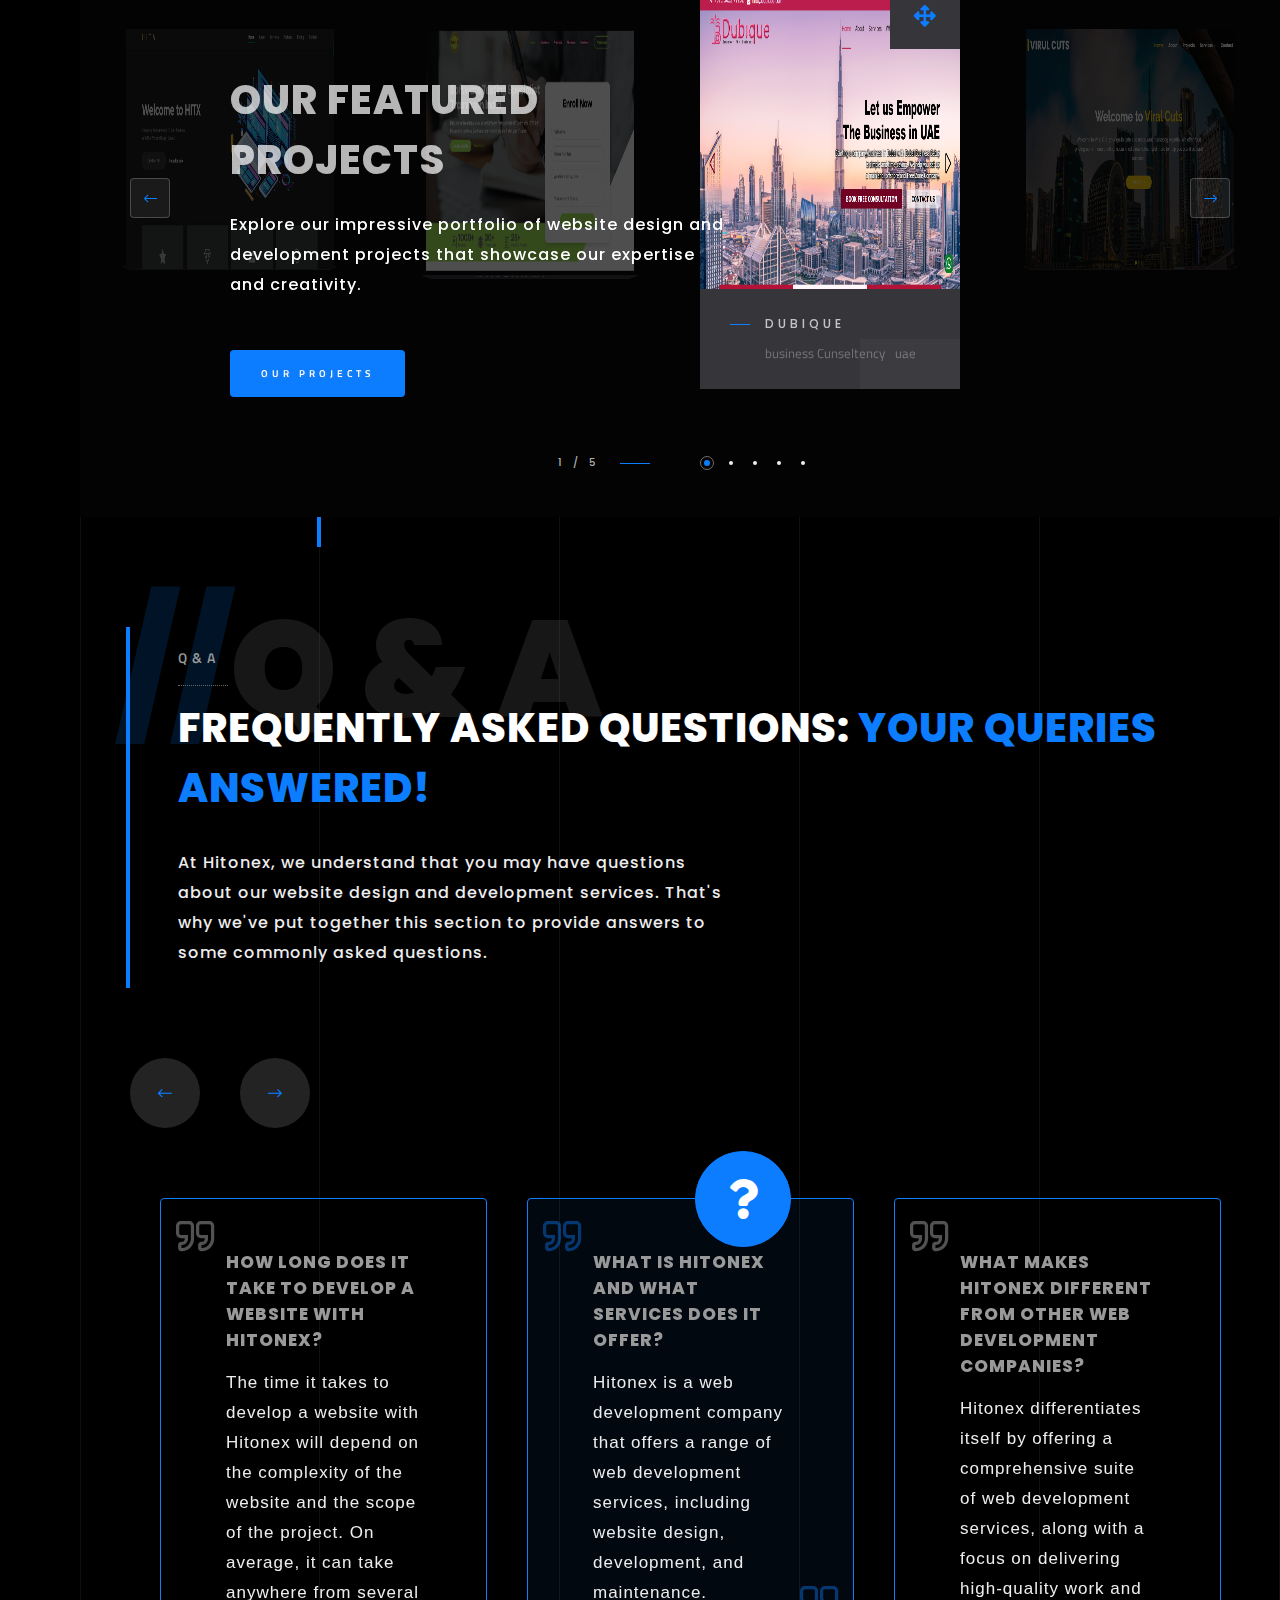
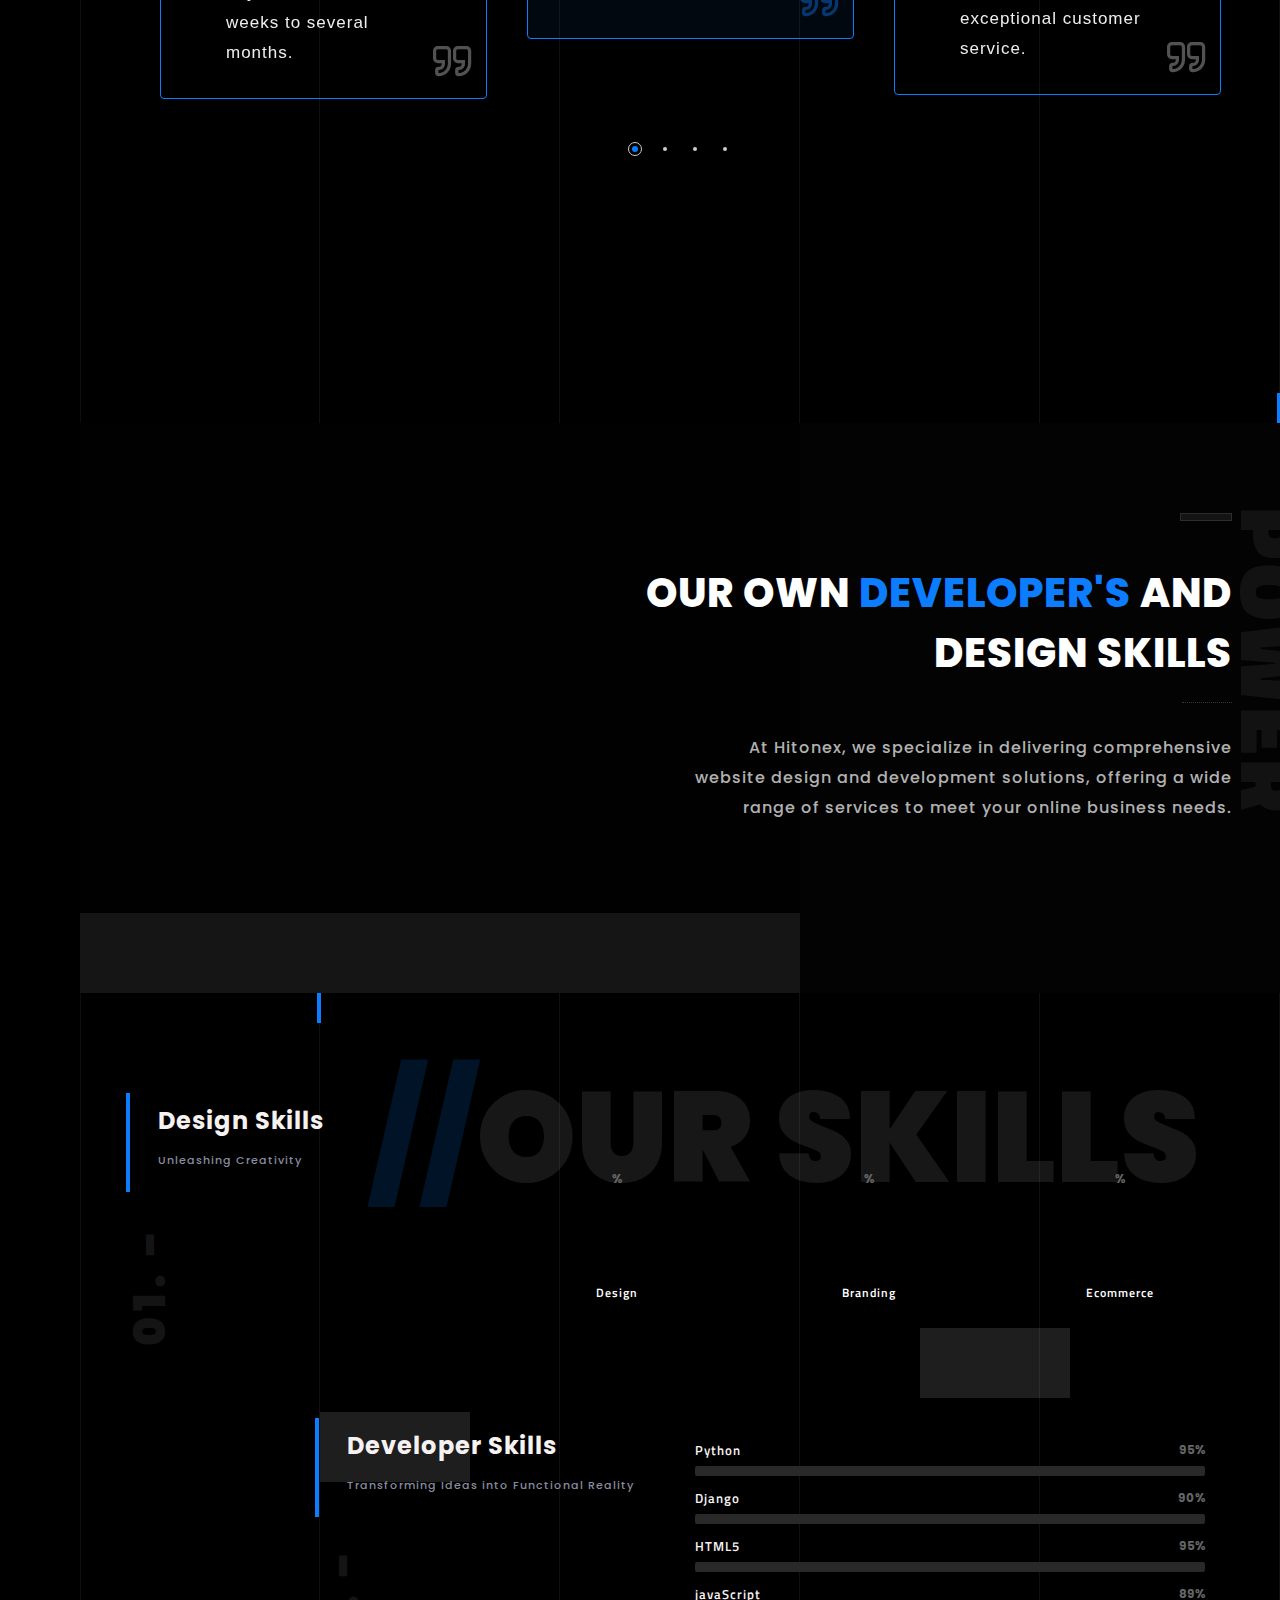
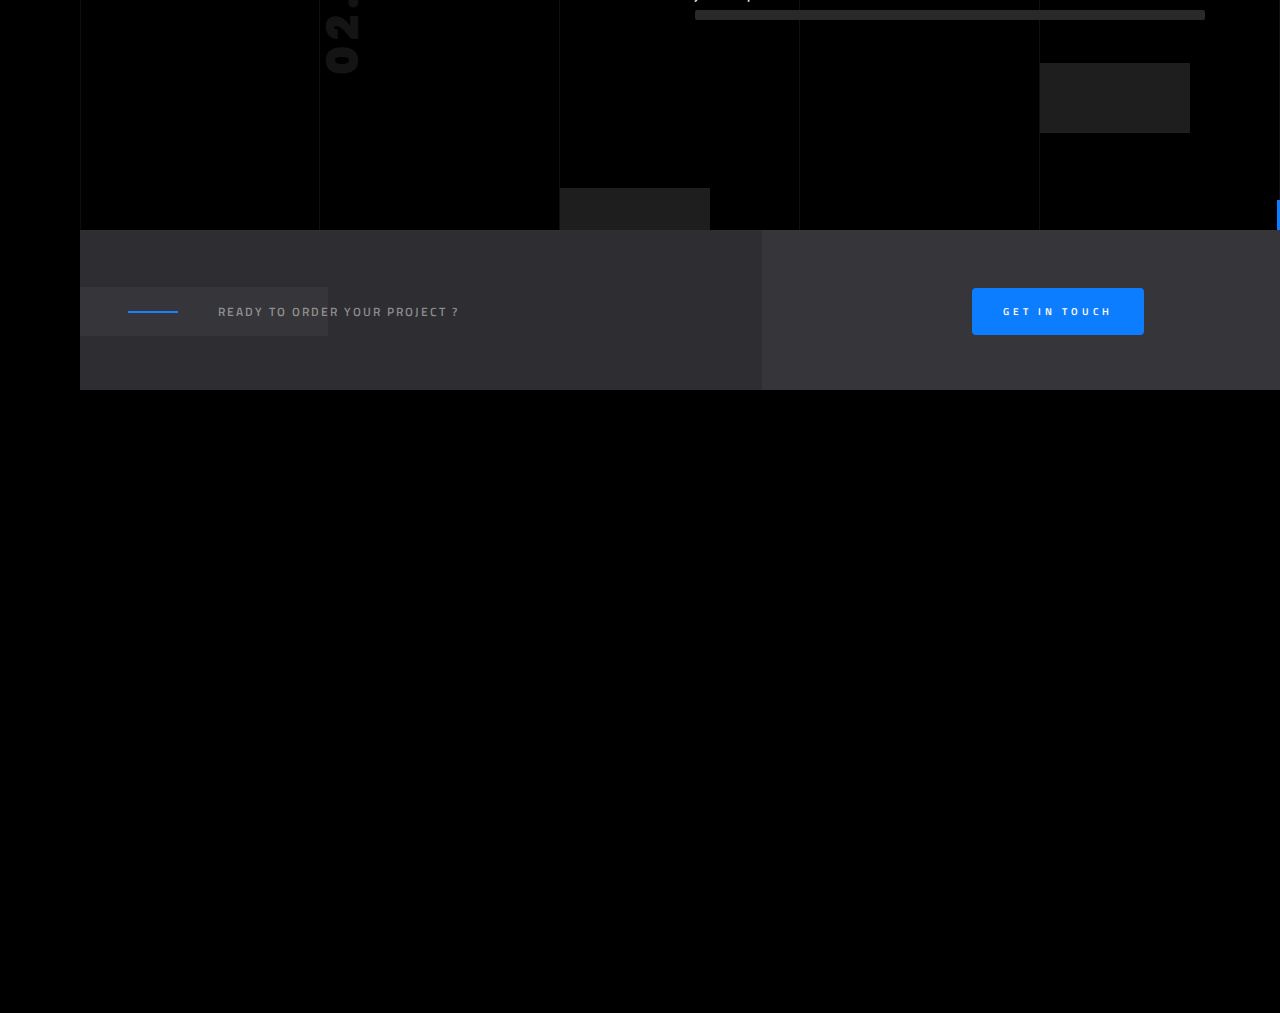
==== commit bbd435ce: "Update index.html" ====
--- a/index.html
+++ b/index.html
@@ -38,7 +38,7 @@
                     <div class="menu-button-text">Menu</div>
                 </div>
                 <div class="email-button ">
-                    <a class="email-btn" href="contact.html"><i class="fab fa-whatsapp"></i></a>
+                    <a class="email-btn" href="https://wa.me/918714531780/"><i class="fab fa-whatsapp"></i></a>
                 </div>
                 <!-- nav-button-wrap end-->
                 <div class="header-social">
@@ -726,4 +726,4 @@
         <script type="text/javascript" src="js/scripts.js"></script>
     </body>
 
-</html>+</html>
--- a/css/style.css
+++ b/css/style.css
@@ -0,0 +1,5143 @@
+@charset "utf-8";
+
+
+ 
+/*-------------Fonts---------------------------------------*/
+
+@import url('https://fonts.googleapis.com/css?family=Montserrat:400,500,600,700,800,900|Poppins:400,500,600,700,800,900|Titillium+Web:400,600,700&amp;subset=cyrillic,cyrillic-ext,devanagari,latin-ext,vietnamese');
+
+/*-------------General Style---------------------------------------*/
+
+html {
+	overflow-x: hidden !important;
+	height: 100%;
+}
+.email-button{
+	display: none;
+}
+body {
+	margin: 0;
+	padding: 0;
+	font-weight: 400;
+	font-size: 13px;
+	height: 100%;
+	text-align: center;
+	background: #000000;
+	color: #f7f2f2;
+	font-family: 'Titillium Web', sans-serif;
+}
+@-o-viewport {
+	width: device-width;
+}
+@-ms-viewport {
+	width: device-width;
+}
+@viewport {
+	width: device-width;
+}
+/* ---------Page preload--------------------------------------*/
+
+.loader-wrap {
+	position: fixed;
+	width: 100%;
+	height: 100%;
+	z-index: 200;
+	background: #000000;
+	top: 0;
+	overflow: hidden;
+	left: 0;
+	-webkit-transform: translate3d(0, 0, 0);
+}
+.pin {
+	position: absolute;
+	top: 50%;
+	left: 30%;
+	margin-left: 50px;
+	width: 200px;
+	height: 40px;
+	text-transform: uppercase;
+	letter-spacing: 10px;
+	font-size: 12px;
+	font-weight: 400;
+	margin-top: -20px;
+	color: rgba(255, 255, 255, 0.31);
+	font-family: 'Poppins', sans-serif;
+	text-align: left;
+}
+.pin:after {
+	content: "Hitonex : ";
+	position: absolute;
+	left: -100%;
+	color: rgba(255, 255, 255, 0.51);
+}
+.pin:before {
+	content: "Loading";
+	position: absolute;
+	overflow: hidden;
+	max-width: 0;
+	text-align: left;
+	animation: pinanim 2.2s ease-out infinite;
+}
+@keyframes pinanim {
+	0% {
+		max-width: 0;
+	}
+	100% {
+		max-width: 100%;
+	}
+}
+@keyframes pinanim {
+	0% {
+		max-width: 0;
+	}
+	100% {
+		max-width: 100%;
+	}
+}
+/*--------------Typography--------------------------------------*/
+h2, h3, h1, h4, h5, h6, span{
+	letter-spacing: 1px;
+}
+p {
+	font-size: 16px;
+	line-height: 30px;
+	letter-spacing: 1px;
+	font-weight: 500;
+	color: #ededed;
+	font-family: 'Poppins', sans-serif;
+}
+blockquote {
+	float: left;
+	padding: 10px 20px;
+	margin: 0 0 20px;
+	font-size: 17.5px;
+	border-left: 15px solid #eee;
+	position: relative;
+}
+blockquote:before {
+	font-family: Font Awesome\ 5 Pro;
+	content: "\f10e";
+	position: absolute;
+	color: #ccc;
+	bottom: 3px;
+	font-size: 43px;
+	right: 6px;
+	opacity: 0.4
+}
+blockquote p {
+	font-family: Georgia, "Times New Roman", Times, serif;
+	font-style: italic;
+	color: #666;
+}
+.bold-title {
+	margin: 15px 0;
+	font-size: 24px;
+	text-align: left;
+	font-weight: 600;
+}
+/*--------------General--------------------------------------*/
+#main {
+	height: 100%;
+	width: 100%;
+	position: absolute;
+	top: 0;
+	left: 0;
+	z-index: 2;
+	opacity: 0;
+}
+.fl-wrap {
+	float: left;
+	width: 100%;
+	position: relative;
+}
+.hero-section {
+	padding: 250px 0 450px;
+}
+.content {
+	float: left;
+	width: 100%;
+	position: relative;
+	padding-left: 80px;
+	z-index: 5;
+}
+.content.full-height {
+	z-index: 6;
+}
+.container {
+	max-width: 1224px;
+	width: 92%;
+	margin: 0 auto;
+	position: relative;
+	z-index: 5;
+}
+#wrapper {
+	position: absolute;
+	top: 0;
+	left: 0;
+	right: 0;
+	bottom: 0;
+	z-index: 3;
+}
+.single-page-wrap {
+	padding-top: 80px;
+}
+.single-page-decor {
+	position: fixed;
+	top: 0;
+	left: 80px;
+	right: 0;
+	height: 80px;
+	z-index: 14;
+	background: #000000;
+	-webkit-transform: translate3d(0, 0, 0);
+}
+.single-page-fixed-row {
+	position: fixed;
+	top: 0;
+	left: 80px;
+	right: 0;
+	height: 80px;
+	z-index: 14;
+	-webkit-transform: translate3d(0, 0, 0);
+}
+.single-page-fixed-row-link {
+	float: left;
+	margin-left: 50px;
+	text-align: left;
+	top: 32px;
+}
+.single-page-fixed-row-link i {
+	padding-right: 20px;
+}
+.single-page-fixed-row-link span {
+	font-weight: 600;
+	text-transform: uppercase;
+	font-size: 10px;
+	letter-spacing: 2px;
+	color: #8B8B8B;
+	position: relative;
+}
+.single-page-fixed-row-link span:before {
+	content: '';
+	position: absolute;
+	left: 70%;
+	right: -80px;
+	top: -12px;
+	bottom: -12px;
+	background: rgba(0, 0, 0, 0.081);
+	-webkit-transition: all 0.2s ease-in-out;
+	transition: all 0.2s ease-in-out;
+}
+.single-page-fixed-row-link:hover span:before {
+	left: 20%;
+}
+.respimg {
+	width: 100%;
+	height: auto;
+}
+.bg {
+	position: absolute;
+	top: 0;
+	left: 0;
+	width: 100%;
+	height: 100%;
+	z-index: 1;
+	background-size: cover;
+	background-attachment: scroll;
+	background-position: center;
+	background-repeat: repeat;
+	background-origin: content-box;
+}
+.overlay {
+	position: absolute;
+	top: 0;
+	left: 0;
+	width: 100%;
+	height: 100%;
+	background: #000;
+	opacity: 0.4;
+	z-index: 3;
+}
+/* ------header------------------------------------------------------------ */
+.main-header {
+	position: fixed;
+	top: 0;
+	left: 0;
+	width: 80px;
+	height: 100%;
+	z-index: 100;
+	-webkit-transform: translate3d(0, 0, 0);
+}
+.main-header:before {
+	content: '';
+	position: absolute;
+	top: 0;
+	left: 0;
+	width: 100%;
+	height: 100%;
+	background: #000000;
+	opacity: 0.6;
+}
+.logo-holder {
+	float: left;
+	width: 80px;
+	height: 80px;
+	line-height: 80px;
+}
+.logo-holder img {
+	width: 30px;
+	height: auto;
+}
+.nav-button {
+	width: 28px;
+	height: 50px;
+	display: inline-block;
+	cursor: pointer;
+	position: relative;
+	margin-top: 30px;
+}
+.nav-button span {
+	width: 100%;
+	float: left;
+	margin-bottom: 6px;
+	height: 2px;
+	background: #fff;
+	position: relative;
+	-webkit-transition: all 0.2s ease-in-out;
+	transition: all 0.2s ease-in-out;
+}
+.nav-button .ncs {
+	width: 70%;
+}
+.nav-button .nbs,
+.nav-button.cmenu:hover .nbs {
+	width: 0;
+}
+.nav-button:hover .ncs,
+.nav-button:hover .nbs {
+	width: 100%;
+}
+.nav-button.cmenu .nos {
+	-webkit-transform: rotate(-45deg);
+	-moz-transform: rotate(-45deg);
+	-o-transform: rotate(-45deg);
+	-ms-transform: rotate(-45deg);
+	transform: rotate(-45deg);
+	margin-bottom: 0;
+	top: 8.5px;
+}
+.nav-button.cmenu .ncs {
+	-webkit-transform: rotate(45deg);
+	-moz-transform: rotate(45deg);
+	-o-transform: rotate(45deg);
+	-ms-transform: rotate(45deg);
+	transform: rotate(45deg);
+	margin-bottom: 0;
+	top: 6px;
+	width: 100%;
+}
+.nav-button:hover .menu-button-text {
+	color: #fff;
+}
+.menu-button-text {
+	position: absolute;
+	left: 0;
+	width: 100%;
+	bottom: -1px;
+	color: rgba(255, 255, 255, 0.41);
+	font-size: 10px;
+	font-weight: 400;
+	text-transform: uppercase;
+	letter-spacing: 2px;
+}
+.nav-button.cmenu .menu-button-text {
+	margin-top: 16px;
+}
+.header-social {
+	position: absolute;
+	bottom: 130px;
+	width: 100%;
+	left: 0;
+}
+.header-social:before {
+	content: '';
+	position: absolute;
+	top: -70px;
+	width: 1px;
+	height: 50px;
+	left: 50%;
+	background: rgba(255, 255, 255, 0.08);
+}
+.header-social li {
+	float: left;
+	width: 100%;
+	margin-bottom: 16px;
+}
+.header-social li a {
+	display: inline-block;
+	width: 36px;
+	height: 36px;
+	line-height: 36px;
+	color: rgba(255, 255, 255, 0.41);
+	font-size: 12px;
+	border: 1px solid rgba(255, 255, 255, 0.08);
+	-webkit-transition: all 300ms linear;
+	transition: all 300ms linear;
+}
+.header-social li a:hover {
+	border-radius: 100%;
+	color: #fff;
+}
+.contact-btn {
+	position: fixed;
+	top: 0;
+	right: 0;
+	font-size: 18px;
+	color: #fff;
+	width: 80px;
+	text-align: center;
+	z-index: 52;
+	cursor: pointer;
+	height: 80px;
+	line-height: 80px;
+	-webkit-transform: translate3d(0, 0, 0);
+}
+/*------ navigation  ------------------------------------------------*/
+
+.header-logo {
+	float: left;
+	position: absolute;
+	top: 110px;
+	left: 170px;
+}
+.header-logo:before {
+	content: '';
+	position: absolute;
+	right: -100px;
+	left: 90px;
+	top: -10px;
+	bottom: -13px;
+	background: rgb(34, 35, 36);
+	z-index: -1;
+	-webkit-transition: all 300ms linear;
+	transition: all 300ms linear;
+}
+.header-logo:hover:before {
+	left: calc(100% + 100px);
+}
+.header-logo img {
+	height: 55px;
+	width: 250px;
+}
+.nav-holder {
+	position: fixed;
+	top: 0;
+	left: -1064px;
+	bottom: 0;
+	z-index: 99;
+	width: 600px;
+	background: #000000;
+	overflow: auto;
+	padding: 35px 30px 35px 160px;
+	opacity: 0;
+	-webkit-transform: translate3d(0, 0, 0);
+}
+.nav-holder:after {
+	content: '';
+	position: absolute;
+	right: 0;
+	bottom: 0;
+	width: 60%;
+	height: 100px;
+	background: rgb(255 255 255 / 17%);
+	z-index: -1;
+}
+.nav-title {
+	position: absolute;
+	bottom: 0;
+	left: 120px;
+	z-index: 2;
+	right: 0;
+}
+.nav-title span {
+	float: left;
+	position: relative;
+	opacity: 0.2;
+	top: 150px;
+	min-height: 200px;
+	text-transform: uppercase;
+	font-weight: bold;
+	font-size: 94px;
+	color: #fff;
+	letter-spacing: 4px;
+	-webkit-transform: rotate(-90deg);
+	-moz-transform: rotate(-90deg);
+	-o-transform: rotate(-90deg);
+	-ms-transform: rotate(-90deg);
+	transform: rotate(-90deg);
+	-webkit-transform-origin: left top;
+	-ms-transform-origin: left top;
+	-moz-transform-origin: left top;
+	-o-transform-origin: left top;
+	transform-origin: left top;
+}
+.nav-inner-wrap {
+	float: left;
+	width: 350px;
+	position: relative;
+	z-index: 10;
+	top: 180px;
+}
+.nav-overlay {
+	position: fixed;
+	top: 0;
+	left: 0;
+	bottom: 0;
+	z-index: 98;
+	width: 100%;
+	background: rgba(37, 36, 37, 0.71);
+	cursor: none;
+	display: none;
+	-webkit-transform: translate3d(0, 0, 0);
+}
+.nav-overlay .tooltip {
+	width: 150px;
+	height: 50px;
+	line-height: 50px;
+	font-weight: 600;
+	color: #fff;
+	text-transform: uppercase;
+	letter-spacing: 2px;
+	z-index: 100;
+	font-size: 10px;
+	display: none;
+}
+.nav-overlay:hover .tooltip {
+	display: block;
+	position: fixed;
+	overflow: hidden;
+}
+nav.nav-inner {
+	float: left;
+	overflow: hidden;
+	width: 100%;
+	position: relative;
+	background: #000000;
+	z-index: 20;
+}
+.sliding-menu ul {
+	margin: 0;
+	float: left;
+	width: 100%;
+	overflow: hidden;
+}
+.sliding-menu li {
+	margin: 0;
+	position: relative;
+	float: left;
+	width: 100%;
+}
+.sliding-menu a {
+	float: left;
+	width: 100%;
+	padding: 0 10px;
+	height: 40px;
+	line-height: 40px;
+	position: relative;
+	font-weight: 600;
+	font-size: 12px;
+	text-align: left;
+	color: #fff;
+	text-transform: uppercase;
+	letter-spacing: 3px;
+}
+.sliding-menu a:after {
+	content: '';
+	position: absolute;
+	top: 0;
+	left: -10px;
+	width: 0;
+	-webkit-transition: all 300ms linear;
+	transition: all 300ms linear;
+	height: 100%;
+	background: rgba(255, 255, 255, 0.071);
+}
+.sliding-menu a:hover:after {
+	width: 100%;
+}
+.sliding-menu a i {
+	float: left;
+	width: 35px;
+	color: #74829C;
+	position: relative;
+	top: 3px;
+}
+.sliding-menu a.back:before {
+	font-family: Font Awesome\ 5 Pro;
+	content: '\f104';
+	color: #fff;
+}
+.submen-dec:before {
+	font-family: Font Awesome\ 5 Pro;
+	content: '\f105';
+	position: absolute;
+	right: 25px;
+	width: 10px;
+	height: 10px;
+	top: 14px;
+	z-index: 20;
+}
+.subcribe-form {
+	margin-top: 28px;
+}
+.subcribe-form input.enteremail {
+	float: left;
+	width: 65%;
+	border: none;
+	background: rgba(255, 255, 255, 0.11);
+	padding: 15px 20px;
+	position: relative;
+	z-index: 1;
+	color: #fff;
+}
+.subcribe-form input.enteremail::-webkit-input-placeholder {
+	color: #fff;
+	font-weight: 400;
+	font-size: 12px;
+}
+.subcribe-form .subscribe-button {
+	position: absolute;
+	top: 0;
+	right: 0;
+	width: 35%;
+	z-index: 2;
+	padding: 15px 0;
+	color: #fff;
+	border-top-right-radius: 4px;
+	border-bottom-right-radius: 4px;
+	border: none;
+	cursor: pointer;
+}
+.subcribe-form .subscribe-button i {
+	padding-right: 10px;
+}
+.subscribe-message {
+	margin-top: 10px;
+	text-align: left;
+	color: #fff;
+	float:left;
+	width:100%;
+}
+.nav-footer {
+	margin-top: 40px;
+	padding-top: 30px;
+	border-top: 1px dotted rgba(255, 255, 255, 0.09);
+}
+.scroll-nav-wrap {
+	position: absolute;
+	bottom: 0;
+	height: 80px;
+	left: 80px;
+	right: 0;
+	background: #000000;
+	z-index: 5;
+	width: 100%;
+}
+.scroll-nav {
+	float: left;
+	padding: 23px 40px 0;
+	height: 100%;
+	border-right: 1px solid rgba(255, 255, 255, 0.11);
+	background: #000000;
+}
+.scroll-nav li {
+	float: left;
+	margin-right: 10px;
+}
+.scroll-nav li a {
+	float: left;
+	padding: 13px 35px;
+	color: #8B8B8B;
+	font-weight: 600;
+	font-size: 10px;
+	text-transform: uppercase;
+	letter-spacing: 2px;
+	position: relative;
+	-webkit-transition: all 300ms linear;
+	transition: all 300ms linear;
+}
+.scroll-nav li a:after,
+.scroll-nav li a:before,
+.fsp-filter .gallery-filters a:before,
+.fsp-filter .gallery-filters a:after {
+	content: '';
+	position: absolute;
+	top: 50%;
+	left: 0;
+	width: 15px;
+	height: 2px;
+	margin-top: -1px;
+}
+.scroll-nav li a:before,
+.fsp-filter .gallery-filters a:before {
+	background: rgba(0, 0, 0, 0.068);
+	z-index: 1;
+}
+.scroll-nav li a:after,
+.fsp-filter .gallery-filters a:after {
+	width: 0;
+	z-index: 2;
+	-webkit-transition: all 300ms linear;
+	transition: all 300ms linear;
+}
+.scroll-nav a.act-scrlink:after,
+.fsp-filter .gallery-filters a.gallery-filter-active:after {
+	width: 15px;
+}
+.full-height {
+	height: 100%;
+}
+/* ------footer------------------------------------------------------------ */
+
+.main-footer {
+	position: fixed;
+	background: #000000;
+	z-index: 2;
+	left: 80px;
+	bottom: 0;
+	right: 0;
+	z-index: 2;
+	overflow: hidden;
+	-webkit-transform: translate3d(0, 0, 0);
+}
+.height-emulator {
+	z-index: 1;
+}
+.footer-inner {
+	z-index: 3;
+	padding: 110px 0 70px;
+}
+.partcile-dec {
+	position: absolute;
+	top: 0;
+	left: -20%;
+	width: 140%;
+	height: 100%;
+	z-index: -1;
+}
+.subfooter {
+	background: #000000;
+	height: 80px;
+	z-index: 3;
+	padding: 0 90px;
+}
+.policy-box {
+	color: rgba(255, 255, 255, 0.71);
+	float: left;
+	padding-top: 36px;
+	font-family: 'Poppins', sans-serif;
+	text-transform: uppercase;
+	font-weight: 500;
+	font-size: 10px;
+	letter-spacing: 2px;
+}
+.to-top {
+	position: absolute;
+	top: -45px;
+	right: 0;
+	width: 40px;
+	height: 90px;
+	color: #fff;
+	overflow: hidden;
+	font-size: 24px;
+	border: 1px solid rgba(255, 255, 255, 0.08);
+	background: #000000;
+}
+.to-top-letter {
+	position: relative;
+	float: left;
+	width: 100%;
+	height: 30px;
+	left: -40px;
+	line-height: 10px;
+	font-size: 11px;
+	color: #292929;
+	text-transform: uppercase;
+	font-weight: 700;
+	-webkit-transition: all .2s ease-in-out;
+	transition: all .2s ease-in-out;
+}
+.to-top-letter:first-child {
+	padding-top: 22px;
+	-webkit-transition-delay: 0.4s;
+	transition-delay: 0.4s;
+}
+.to-top-letter:nth-child(2) {
+	padding-top: 10px;
+	-webkit-transition-delay: 0.3s;
+	transition-delay: 0.3s;
+}
+.to-top-letter:nth-child(3) {
+	-webkit-transition-delay: 0.2s;
+	transition-delay: 0.2s;
+}
+.to-top i {
+	position: absolute;
+	width: 100%;
+	height: 100%;
+	left: 0;
+	z-index: 2;
+	top: 0;
+	line-height: 90px;
+	-webkit-transition: all .2s ease-in-out;
+	transition: all .2s ease-in-out;
+}
+.to-top:hover i {
+	left: -40px;
+}
+.to-top:hover .to-top-letter {
+	left: 0;
+}
+.footer-socilal {
+	margin-top: 30px;
+}
+.footer-socilal li,
+.order-wrap li {
+	float: left;
+	position: relative;
+	margin-right: 20px;
+}
+.footer-socilal li a,
+.order-wrap li a {
+	float: left;
+	width: 36px;
+	height: 36px;
+	line-height: 36px;
+	color: rgba(255, 255, 255, 0.41);
+	font-size: 12px;
+	border: 1px solid rgba(255, 255, 255, 0.08);
+	-webkit-transition: all 200ms linear;
+	transition: all 200ms linear;
+}
+.footer-socilal li a:hover,
+.order-wrap li a:hover {
+	border-radius: 100%;
+	color: #fff;
+}
+.footer-box p {
+	text-align: left;
+	color: rgba(255, 255, 255, 0.71);
+	font-weight: 400;
+}
+.footer-header {
+	text-align: left;
+	color: #fff;
+	font-size: 12px;
+	font-weight: 600;
+	margin-bottom: 20px;
+	padding-bottom: 20px;
+	text-transform: uppercase;
+	letter-spacing: 2px;
+	border-bottom: 1px dotted rgba(255, 255, 255, 0.11);
+}
+.footer-header span {
+	padding-right: 10px;
+}
+.footer-contact {
+	margin-top: 20px;
+	padding-top: 20px;
+	border-top: 1px dotted rgba(255, 255, 255, 0.11);
+}
+.footer-contact li {
+	float: left;
+	width: 100%;
+	padding: 8px 0;
+	text-transform: uppercase;
+	letter-spacing: 2px;
+	font-size: 11px;
+	font-weight: 600;
+}
+.footer-contact li a {
+	float: left;
+	text-align: left;
+	color: #fff;
+}
+.footer-contact li span {
+	float: left;
+	text-align: left;
+	color: #999;
+	padding-right: 12px;
+}
+.footer-contact li:hover span {
+	color: #fff;
+}
+.footer-contact li i {
+	float: left;
+	padding-right: 12px;
+	position: relative;
+	top: 2px;
+}
+.footer-title span {
+	position: absolute;
+	left: -120px;
+	opacity: 0.2;
+	margin-top: 66%;
+	text-transform: uppercase;
+	font-weight: 900;
+	font-size: 64px;
+	letter-spacing: 6px;
+	-webkit-transform: rotate(-90deg);
+	-moz-transform: rotate(-90deg);
+	-o-transform: rotate(-90deg);
+	-ms-transform: rotate(-90deg);
+	transform: rotate(-90deg);
+	color: #fff;
+}
+.footer-title span:before {
+	content: "";
+	position: absolute;
+	bottom: -20px;
+	left: 50%;
+	width: 100px;
+	height: 1px;
+	background: #fff;
+	margin-left: -50px;
+}
+
+.follow-twiit-button {
+	position: absolute;
+	width: 36px;
+	height: 36px;
+	background: rgba(255, 255, 255, 0.91);
+	line-height: 36px;
+	border-radius: 100%;
+	z-index: 20;
+	bottom: 40px;
+	right: -15px;
+	font-size: 12px;
+	box-shadow: 0px 0px 0px 4px rgba(255, 255, 255, 0.1);
+}
+.follow-twiit-button span {
+	position: absolute;
+	right: 0;
+	background: #fff;
+	line-height: 0;
+	padding: 16px 0;
+	min-width: 150px;
+	border-radius: 6px;
+	color: #fff;
+	visibility: hidden;
+	opacity: 0;
+	top: -30px;
+	box-shadow: 0px 6px 15px -2px rgba(56, 137, 253, 0.81);
+	-webkit-transition: all 300ms linear;
+	transition: all 300ms linear;
+}
+.follow-twiit-button:hover span {
+	opacity: 1;
+	top: -40px;
+	visibility: visible;
+}
+/*------Button ------------------------------------------------*/
+
+.btn {
+	padding: 15px 30px;
+	position: relative;
+	margin-top: 10px;
+	font-size: 10px;
+	font-weight: 600;
+	letter-spacing: 4px;
+	-webkit-transition: all 200ms linear;
+	transition: all 200ms linear;
+	text-transform: uppercase;
+	border-radius: 4px;
+	text-shadow: 1px 1px 2px rgba(150, 150, 150, 0.36);
+}
+.trsp-btn {
+	border: 1px solid rgba(255, 255, 255, 0.09);
+	color: #fff;
+}
+.trsp-btn:before,
+.flat-btn:before {
+	background: rgba(0, 0, 0, 0.29);
+}
+.flat-btn {
+	border: 1px solid #000;
+	color: #fff;
+	background: #292929;
+}
+.float-btn {
+	float: left;
+}
+.color-btn {
+	color: #fff;
+	border-color: transparent
+}
+.btn.color-btn:before {
+	background: #fff;
+}
+.btn:before {
+	content: '';
+	position: absolute;
+	top: 50%;
+	left: 20px;
+	height: 1px;
+	width: 0;
+	-webkit-transition: all 200ms linear;
+	-moz-transition: all 200ms linear;
+	-o-transition: all 200ms linear;
+	-ms-transition: all 200ms linear;
+	transition: all 200ms linear;
+}
+.btn:hover:before {
+	width: 30px;
+}
+.btn:hover {
+	padding-left: 60px;
+}
+.mar-top {
+	margin-top: 50px;
+}
+.mar-top-sm {
+	margin-top: 20px;
+}
+.mar-bottom {
+	margin-bottom: 50px;
+}
+/*--------------hero--------------------------------------*/
+.impulse-wrap {
+	position: absolute;
+	top: 0;
+	left: 0;
+	width: 100%;
+	height: 100%;
+	z-index: 4;
+	-webkit-perspective: 1000;
+}
+.impulse-wrap .section-entry {
+	-webkit-transform: translateZ(40px);
+	transform: translateZ(40px);
+}
+.mm-parallax {
+	position: absolute;
+	top: 0;
+	left: 0;
+	right: 0;
+	bottom: 0;
+	transform-style: preserve-3d;
+}
+.hero-wrap {
+	float: left;
+	width: 100%;
+	height: 100%;
+	padding-bottom: 80px;
+	overflow: hidden;
+	position: relative;
+	z-index: 4;
+	background: #000000;
+}
+.slideshow-container {
+	position: absolute;
+	top: 0;
+	left: 0;
+	width: 100%;
+	height: 100%;
+	z-index: -1;
+}
+.fs-carousel-wrap {
+	background: #000000;
+}
+.fs-carousel-item {
+	float: left;
+	position: relative;
+	margin: 0 3px;
+	overflow: hidden;
+}
+.fs-carousel-title {
+	top: 36%;
+	padding: 0 50px;
+	z-index: 10;
+}
+.fs-carousel-title h3 {
+	text-align: left;
+	color: #fff;
+	font-size: 34px;
+	font-weight: 600;
+	float: left;
+	width: 100%;
+}
+.fs-carousel-title .btn {
+	margin-top: 30px;
+}
+.fs-carousel-title h3 a {
+	color: #fff;
+}
+.fs-carousel-titlecat {
+	margin-bottom: 30px;
+	background: rgba(0, 0, 0, 0.41);
+	float: left;
+	padding: 15px 30px;
+}
+.fs-carousel-titlecat a {
+	float: left;
+	text-transform: uppercase;
+	letter-spacing: 2px;
+	font-size: 10px;
+	font-weight: 600;
+	margin-right: 18px;
+}
+.fs-carousel-titlecat a:hover {
+	color: rgba(255, 255, 255, 0.71);
+}
+.fs-carousel-link {
+	float: left;
+	color: #fff;
+	position: relative;
+	margin-top: 20px;
+	letter-spacing: 2px;
+	font-size: 11px;
+	font-weight: 600;
+	text-transform: uppercase;
+}
+.fs-carousel-link:after {
+	font-family: Font Awesome\ 5 Pro;
+	content: '\f324';
+	position: absolute;
+	bottom: -15px;
+	right: -40px;
+	font-weight: 300;
+	color: rgba(255, 255, 255, 0.71);
+	font-size: 12px;
+}
+.fs-carousel-link:before {
+	content: '';
+	position: absolute;
+	bottom: -10px;
+	left: 0;
+	height: 1px;
+	width: 100%;
+	border-bottom: 1px dotted rgba(255, 255, 255, 0.41);
+}
+.fs-carousel-link:hover:after {
+	right: -50px;
+}
+.fs-carousel-item .bg,
+.fs-carousel-link:after {
+	-webkit-transition: all .5s ease-in-out;
+	transition: all .5s ease-in-out;
+}
+.bg.hov-rot {
+	-webkit-transform: scale(1.1);
+	-moz-transform: scale(1.1);
+	transform: scale(1.1);
+}
+.fs-carousel-wrap {
+	padding-left: 80px;
+}
+.carousle-item-number {
+	position: absolute;
+	bottom: -30px;
+	font-size: 79px;
+	color: rgba(255, 255, 255, 0.41);
+	left: 20px;
+	z-index: 3;
+	font-weight: bold;
+	font-family: 'Poppins', sans-serif;
+}
+.half-bg {
+	float: right;
+	width: 65%;
+	position: relative;
+	height: 100%;
+	overflow: hidden;
+	z-index: 2;
+}
+.impulse-wrap .half-bg {
+	overflow: hidden;
+	position: absolute;
+	right: 0;
+	top: 10%;
+	height: 80%;
+	width: 65%;
+}
+.half-slider-wrap {
+	z-index: 10;
+}
+.half-slider-img-wrap {
+	position: absolute;
+	top: 0;
+	right: 0;
+	width: 65%;
+	height: 100%;
+	z-index: 1;
+}
+.half-slider-img-item {
+	float: left;
+	width: 100%;
+	height: 100%;
+	overflow: hidden;
+	position: relative;
+}
+.half-bg-dec {
+	position: absolute;
+	top: 10%;
+	left: 5.5%;
+	width: 20%;
+	height: 80%;
+	padding-left: 80px;
+}
+.half-bg-dec.single-half-bg-dec {
+	left: inherit;
+	right: 5.5%;
+	width: 35%;
+	height: 90%;
+	top: 9%;
+}
+.half-bg-dec-item {
+	float: left;
+	width: 33.3%;
+	height: 25%;
+	position: relative;
+}
+.half-bg-dec-item:before {
+	content: '';
+	position: absolute;
+	top: 50%;
+	left: 50%;
+	width: 8px;
+	height: 8px;
+	margin: -4px 0 0 -4px;
+	border-radius: 100%;
+	border: 1px solid rgba(255, 255, 255, 0.31);
+	box-sizing: border-box;
+	-webkit-transition: all 500ms linear;
+
+	transition: all 500ms linear;
+	z-index: 3;
+}
+.half-bg-dec-item.half-bg-dec-vis:before {
+	background: #fff;
+}
+.hero-inner {
+	overflow: hidden;
+}
+.half-hero-wrap {
+	position: absolute;
+	left: 25%;
+	z-index: 10;
+	top: 29%;
+}
+.half-hero-wrap h1:before {
+	content: '';
+	position: absolute;
+	top: -30px;
+	left: 0;
+	width: 50px;
+	height: 4px;
+	border: 1px solid rgba(255, 255, 255, 0.21);
+}
+.half-hero-wrap h1 {
+	color: #fff;
+	font-family: 'Poppins', sans-serif;
+	font-size: 50px;
+	text-align: left;
+	font-weight: 600;
+	line-height: 70px;
+	padding-bottom: 30px;
+	position: relative;
+}
+.half-hero-wrap h4 {
+	padding: 15px 30px;
+	background: rgba(0, 0, 0, 0.21);
+	text-align: left;
+	font-size: 11px;
+	float: left;
+	text-transform: uppercase;
+	color: rgba(255, 255, 255, 0.71);
+	letter-spacing: 6px;
+	font-weight: 600;
+}
+.hero-line-dec {
+	position: absolute;
+	bottom: 50px;
+	left: 35%;
+	width: 60px;
+	height: 1px;
+	background: rgba(255, 255, 255, 0.41);
+	z-index: 26;
+	margin-left: -30px;
+}
+.hero-line-dec.imp-her-line {
+	bottom: 130px;
+}
+.pattern-bg {
+	position: absolute;
+	bottom: 0;
+	width: 50%;
+	height: 30%;
+	z-index: 3;
+	right: 0;
+	background: url(../images/pattern.png) repeat;
+	opacity: 0.2;
+}
+.hero-decor-let {
+	position: absolute;
+	color: #fff;
+	font-size: 18px;
+	right: 53px;
+	letter-spacing:10px;
+	top: 43%;
+	z-index: 20;
+	font-weight: 500;
+	text-transform:uppercase;
+	-webkit-transform: rotate(90deg);
+	transform: rotate(90deg);
+	white-space:nowrap;
+}
+.hero-decor-let div{
+	position:absolute;
+	top:0;
+	left:0;
+}
+.hero-decor-let span {
+	color: rgba(255, 255, 255, 0.51);
+}
+.hero-decor-numb {
+	position: absolute;
+	z-index: 20;
+	left: 40%;
+	top: 40px;
+	padding-left: 80px;
+	cursor: pointer;
+	overflow: hidden;
+}
+.hero-decor-numb:before {
+	content: '';
+	position: absolute;
+	top: 50%;
+	left: 20px;
+	width: 20px;
+	height: 1px;
+}
+.hero-decor-numb-tooltip {
+	position: absolute;
+	left: 80px;
+	top: -40px;
+	opacity: 0;
+	visibility: hidden;
+}
+.hero-decor-numb span {
+	float: left;
+	margin-right: 60px;
+	position: relative;
+	top: 0;
+}
+.hero-decor-numb span,
+.hero-decor-numb-tooltip {
+	-webkit-transition: all 200ms linear;
+	transition: all 200ms linear;
+	color: rgba(255, 255, 255, 0.51);
+	letter-spacing: 10px;
+	font-size: 10px;
+	text-transform: uppercase;
+}
+.hero-decor-numb:hover span {
+	top: 50px;
+	opacity: 0;
+	visibility: hidden;
+}
+.hero-decor-numb:hover .hero-decor-numb-tooltip {
+	top: 0;
+	opacity: 1;
+	visibility: visible;
+}
+.scroll-down-wrap {
+	float: left;
+	height: 100%;
+	position: relative;
+	margin-left: 50px;
+	padding-right: 50px;
+	padding-top: 28px;
+	border-right: 1px solid rgba(255, 255, 255, 0.11);
+}
+.scroll-down-wrap span {
+	float: left;
+	margin-left: 20px;
+	position: relative;
+	top: 8px;
+	color: #fff;
+	font-weight: 600;
+	text-transform: uppercase;
+	font-size: 10px;
+	letter-spacing: 2px;
+	color: #8B8B8B;
+}
+.mousey {
+	float: left;
+	width: 20px;
+	height: 30px;
+	border-radius: 6px;
+	padding: 0 6px;
+	border: 2px solid rgba(255, 255, 255, 0.41);
+	box-sizing: border-box;
+}
+.scroller {
+	position: relative;
+	left: 50%;
+	top: 6px;
+	margin-left: -1.5px;
+	width: 3px;
+	height: 6px;
+	border-radius: 25%;
+	background-color: #fff;
+	animation-name: scroll;
+	animation-duration: 2.2s;
+	animation-timing-function: cubic-bezier(.15, .41, .69, .94);
+	animation-iteration-count: infinite;
+}
+@keyframes scroll {
+	0% {
+		opacity: 0;
+	}
+	10% {
+		transform: translateY(0);
+		opacity: 1;
+	}
+	100% {
+		transform: translateY(10px);
+		opacity: 0;
+	}
+}
+.sp-cont {
+	position: absolute;
+	z-index: 50;
+	top: 50%;
+	width: 40px;
+	height: 40px;
+	line-height: 40px;
+	cursor: pointer;
+	margin-top: -20px;
+}
+.sp-arr {
+	font-size: 15px;
+	border: 1px solid rgba(255, 255, 255, 0.21);
+	background: rgba(255, 255, 255, 0.071);
+	border-radius: 4px;
+	-webkit-transition: all 200ms linear;
+	transition: all 200ms linear;
+}
+.sp-arr:hover {
+	border-radius: 100%;
+	background: rgba(255, 255, 255, 0.21);
+}
+.sp-cont-prev {
+	left: 50px;
+}
+.sp-cont-next {
+	right: 50px;
+}
+.fet_pr-carousel .slick-dots {
+	position: absolute;
+	z-index: 10;
+	width: 50%;
+	bottom: -66px;
+	right: 0;
+	padding-left: 20px;
+}
+.fet_pr-carousel .slick-dots li {
+	float: left;
+	position: relative;
+	margin-right: 10px;
+}
+.slick-dots li button {
+	position: relative;
+	width: 14px;
+	height: 14px;
+	text-indent: -9999px;
+	line-height: 14px;
+	border: none;
+	cursor: pointer;
+	position: relative;
+	background: none;
+	border-radius: 100%;
+	border: 1px solid transparent;
+}
+.slick-dots li.slick-active button {
+	border-color: rgba(255, 255, 255, 0.41);
+}
+.slick-dots li button:before {
+	content: '';
+	position: absolute;
+	top: 4px;
+	left: 4px;
+	bottom: 4px;
+	right: 4px;
+	border-radius: 100%;
+	background: #eee;
+	-webkit-transition: all 200ms linear;
+	transition: all 200ms linear;
+}
+.slick-dots li.slick-active button:before {
+	-webkit-transform: scale(1.5);
+	-moz-transform: scale(1.5);
+	transform: scale(1.5);
+}
+.hero-start-link {
+	position: absolute;
+	z-index: 9;
+	right: 60%;
+	bottom: -130px;
+	margin-right: 100px;
+	text-transform: uppercase;
+	color: rgba(255, 255, 255, 0.41);
+	letter-spacing: 4px;
+	font-size: 10px;
+	font-weight: 500;
+}
+.hero-start-link i,
+.hero-start-button i {
+	padding-left: 20px;
+	font-size: 14px;
+}
+.hero-start-link span {
+	position: relative;
+}
+.hero-start-link span:before {
+	content: "Let's Start";
+	position: absolute;
+	overflow: hidden;
+	max-width: 0;
+	white-space: nowrap;
+	font-weight: 500;
+	text-align: left;
+	-webkit-transition: all 0.4s ease-in-out;
+	transition: all 0.4s ease-in-out;
+}
+.hero-start-link:hover span:before {
+	max-width: 100%;
+}
+.hero-start-button-wrap {
+	position: absolute;
+	bottom: 0;
+	z-index: 9;
+	left: 0;
+	width: 100%;
+}
+.hero-start-button {
+	float: left;
+	padding: 15px 45px;
+	background: #2A2A2E;
+	font-weight: 600;
+	text-transform: uppercase;
+	font-size: 10px;
+	letter-spacing: 2px;
+	color: #8B8B8B;
+	position: relative;
+}
+.hero-start-button:before {
+	content: '';
+	position: absolute;
+	left: 40%;
+	right: 35px;
+	top: 10px;
+	bottom: 10px;
+	background: rgba(255, 255, 255, 0.081);
+	-webkit-transition: all 0.2s ease-in-out;
+	transition: all 0.2s ease-in-out;
+}
+.hero-start-button:hover:before {
+	left: 67%;
+}
+.promo-link {
+	position: absolute;
+	bottom: 40px;
+	left: 50px;
+	padding: 16px 55px 16px 70px;
+	color: #fff;
+	letter-spacing: 2px;
+	border-radius: 2px;
+	font-size: 10px;
+	text-transform: uppercase;
+	font-weight: 600;
+	box-shadow: 0px 0px 0px 7px rgba(255, 255, 255, 0.4);
+	z-index: 10;
+}
+.promo-link i {
+	position: absolute;
+	left: 10px;
+	top: 50%;
+	height: 34px;
+	width: 34px;
+	line-height: 34px;
+	color: #fff;
+	font-size: 10px;
+	border-radius: 100%;
+	margin-top: -17px;
+	background: #2D2D32;
+	padding-left: 6px
+}
+.promo-link:hover i {
+	background: #878C9F;
+	color: #fff;
+}
+.single-media-container img {
+	border-radius: 6px;
+}
+.single-slider img {
+	width: 100%;
+	height: auto;
+	position: relative;
+}
+.single-slider .slick-dots,
+.fullscreen-slider .slick-dots {
+	bottom: 50px;
+	position: relative;
+	display: inline-block;
+	padding: 0;
+	margin: 0;
+}
+.single-slider .slick-dots:before,
+.fullscreen-slider .slick-dots:before {
+	content: '';
+	position: absolute;
+	left: -30px;
+	right: -30px;
+	bottom: -8px;
+	top: -8px;
+	border-radius: 25px;
+	background: rgba(0, 0, 0, 0.4);
+}
+.single-slider .slick-dots li,
+.fullscreen-slider .slick-dots li {
+	display: inline-block;
+	margin: 0 7px;
+}
+.single-slider-wrap .sp-cont {
+	position: absolute;
+	z-index: 10;
+	width: 40px;
+	height: 40px;
+	top: 50%;
+	margin-top: -20px;
+	background: #2D2D32;
+	border-radius: 4px;
+	line-height: 40px;
+	color: #fff;
+}
+.single-slider-wrap .sp-cont.sp-cont-prev {
+	left: 30px;
+}
+.single-slider-wrap .sp-cont.sp-cont-next {
+	right: 30px;
+}
+.fullscreen-slider-wrap .sp-cont {
+	position: absolute;
+	z-index: 10;
+	width: 40px;
+	height: 40px;
+	top: 50%;
+	margin-top: -20px;
+	line-height: 40px;
+	right: 30px;
+	left: inherit;
+}
+.fullscreen-slider-wrap .sp-cont.sp-cont-next {
+	margin-top: -80px;
+}
+.fullscreenslider-counter {
+	position: absolute;
+	z-index: 20;
+	width: 60px;
+	height: 40px;
+	top: 50%;
+	margin-top: -50px;
+	line-height: 40px;
+	right: 30px;
+	color: rgba(255, 255, 255, 0.51);
+	letter-spacing: 2px;
+	font-size: 10px;
+}
+/*------section ------------------------------------------------*/
+section {
+	position: relative;
+	float: left;
+	width: 100%;
+	padding: 110px 0;
+	background: #000000;
+	overflow: hidden;
+}
+section.no-hidden {
+	overflow: inherit;
+}
+section.parallax-section {
+	padding: 120px 0;
+}
+.small-padding {
+	padding: 70px 0;
+}
+.dark-bg {
+	background: #030303;
+}
+.dark-bg2 {
+	background: #2D2D32;
+}
+.gray-bg {
+	background: #FAFAFA;
+}
+section.parallax-section .bg {
+	height: 120%;
+	top: 0;
+}
+
+section.parallax-section.parallax-sec-half-right,
+section.parallax-section.parallax-sec-half-left {
+	padding: 120px 0 170px;
+}
+section.parallax-section.parallax-sec-half-right:before,
+section.parallax-section.parallax-sec-half-left:before {
+	content: '';
+	position: absolute;
+	bottom: 0;
+	height: 80px;
+	background: #151515;
+	z-index: 4;
+	width: 60%;
+}
+section.parallax-section.parallax-sec-half-right:after {
+	content: '';
+	position: absolute;
+	bottom: 150px;
+	right: 60%;
+	height: 1px;
+	background: rgb(37, 37, 37);
+	z-index: 14;
+	width: 70px;
+	margin-right: -35px;
+}
+section.parallax-section.sing-dark-bg:before {
+	background: #2A2A2E;
+}
+section.parallax-section.parallax-sec-half-right:before {
+	right: 0;
+}
+section.parallax-section.parallax-sec-half-left:before {
+	left: 0;
+}
+section.parallax-section.parallax-sec-half-right .bg,
+section.parallax-section.parallax-sec-half-right .overlay {
+	left: inherit;
+	right: 0;
+	width: 60%;
+}
+section.parallax-section.parallax-sec-half-left .bg,
+section.parallax-section.parallax-sec-half-left .overlay {
+	left: 0;
+	width: 60%;
+}
+.sec-half .pattern-bg {
+	height: 40%;
+}
+.fw-parallax .section-title h2 {
+	color: #fff;
+}
+.horizonral-subtitle {
+	position: absolute;
+	left: -230px;
+	top: 20%;
+}
+.horizonral-subtitle span {
+	position: absolute;
+	left: -45px;
+	text-transform: uppercase;
+	font-weight: 900;
+	font-size: 84px;
+	letter-spacing: 6px;
+	-webkit-transform: rotate(-90deg);
+	transform: rotate(-90deg);
+	color: rgba(255, 255, 255, 0.062);
+	top: 0;
+	white-space: nowrap;
+}
+section.parallax-section.parallax-sec-half-left .horizonral-subtitle {
+	left: inherit;
+	right: 70px;
+}
+section.parallax-section.parallax-sec-half-left .horizonral-subtitle span {
+	-webkit-transform: rotate(90deg);
+	transform: rotate(90deg);
+}
+.section-title {
+	padding: 20px 0 20px 50px;
+	margin-bottom: 50px;
+	text-align: left;
+}
+.section-title h2 {
+	font-size: 40px;
+	font-family: 'Poppins', sans-serif;
+	text-transform: uppercase;
+	font-weight: 800;
+	color: rgb(255, 255, 255);
+	position: relative;
+	padding-bottom: 30px;
+}
+section.parallax-section.parallax-sec-half-left .section-title {
+	text-align: right;
+}
+section.parallax-section.parallax-sec-half-left .section-title p {
+	float: right;
+}
+section.parallax-section .section-title {
+	padding-left: 0;
+}
+section.dark-bg .section-title h2 {
+	color: #fff;
+	padding-bottom: 50px;
+}
+section.parallax-section .section-title h2:before {
+	content: '';
+	position: absolute;
+	left: 0;
+	top: -50px;
+	left: 0;
+	width: 50px;
+	height: 6px;
+	background: rgba(255, 255, 255, 0.071);
+	border: 1px solid rgba(255, 255, 255, 0.11);
+}
+section.parallax-section .section-title h2:after {
+	content: '';
+	position: absolute;
+	bottom: 30px;
+	left: 0;
+	width: 50px;
+	height: 1px;
+	border-bottom: 1px dotted rgba(255, 255, 255, 0.21);
+}
+section.parallax-section.parallax-sec-half-left .section-title h2:before,
+section.parallax-section.parallax-sec-half-left .section-title h2:after {
+	left: inherit;
+	right: 0;
+}
+section.parallax-section .section-title p {
+	color: rgba(255, 255, 255, 0.71);
+	max-width: 550px;
+}
+section .section-title p {
+	max-width: 550px;
+}
+section.parallax-section .section-title:before {
+	display: none;
+}
+.section-title h3 {
+	position: relative;
+	padding-bottom: 30px;
+    text-align: left;
+    font-weight: 600;
+    font-size: 14px;
+    position: relative;
+	color: #999;
+}
+.section-title h3:before {
+	content: '';
+	position: absolute;
+	bottom: 12px;
+	left: 0;
+	width: 50px;
+	height: 1px;
+	border-bottom: 1px dotted #666;
+}
+.section-subtitle {
+	position: absolute;
+	font-family: 'Poppins', sans-serif;
+	text-transform: uppercase;
+	font-weight: 900;
+	top: 50px;
+	left: 40px;
+	color: #ccccccbd;
+	right: 0;
+	opacity: 0.15;
+	text-align: left;
+}
+.section-subtitle.right-pos {
+	right: 80px;
+	text-align: right;
+}
+.section-title:before {
+	content: '';
+	position: absolute;
+	top: 0;
+	left: -2px;
+	width: 4px;
+	height: 100%;
+}
+.pr-title {
+	padding: 0 20px 0 30px;
+}
+.pr-title:before {
+	content: '';
+	position: absolute;
+	top: -10px;
+	left: -2px;
+	bottom: -10px;
+	width: 4px;
+}
+.pr-title h3 {
+	float: left;
+	font-size: 24px;
+	text-align: left;
+	font-weight: 700;
+	font-family: 'Poppins', sans-serif;
+	position: relative;
+}
+.pr-title span {
+	float: left;
+	width: 100%;
+	padding-top: 10px;
+	color: #999;
+    font-size: 11px;
+    line-height: 24px;
+    padding-bottom: 10px;
+    font-weight: 500;
+    color: #878C9F;
+    font-family: 'Poppins', sans-serif;
+	text-align:left;
+}
+.sec-lines {
+	position: absolute;
+	top: 0;
+	left: 0;
+	width: 100%;
+	height: 100%;
+	z-index: 0;
+	opacity: 1;
+}
+.line-item {
+	float: left;
+	width: 20%;
+	height: 100%;
+	box-sizing: border-box;
+	border-right: 1px solid rgba(153, 153, 153, 0.1);
+	height: 100%;
+	position: relative;
+}
+.line-item:first-child:before {
+	content: '';
+	position: absolute;
+	top: 0;
+	right: -2px;
+	width: 4px;
+	height: 30px;
+	animation: scroll3 8s ease-out infinite;
+}
+.line-item:last-child:before {
+	content: '';
+	position: absolute;
+	bottom: 0;
+	right: -2px;
+	width: 4px;
+	height: 30px;
+	animation: scroll2 6s ease-out infinite;
+}
+.sec-lines .container {
+	width:100%;
+}
+@keyframes scroll3 {
+	0% {
+		opacity: 1;
+		top: 0
+	}
+	50% {
+		top: 50%
+	}
+	100% {
+		top: 100%;
+		opacity: 0.5;
+	}
+}
+@keyframes scroll2 {
+	0% {
+		opacity: 1;
+		bottom: 0
+	}
+	50% {
+		bottom: 50%
+	}
+	100% {
+		bottom: 100%;
+		opacity: 0.5;
+	}
+}
+.line-item:first-child {
+	border-left: 1px solid rgba(153, 153, 153, 0.09);
+}
+/*------about ------------------------------------------------*/
+.collage-image {
+	padding: 0 0 0 20px;
+}
+.collage-image img {
+	position: relative;
+	z-index: 2;
+}
+.collage-image-title {
+	position: absolute;
+	top: 80px;
+	left: -20px;
+	font-size: 12px;
+	text-transform: uppercase;
+	z-index: 3;
+	color: rgba(255, 255, 255, 0.71);
+	font-weight: 500;
+	background: #2D2D32;
+	padding: 15px 85px 15px 55px;
+	letter-spacing: 15px;
+}
+.collage-image:before {
+	content: '';
+	position: absolute;
+	top: 50px;
+	left: -50px;
+	right: 0;
+	bottom: 50px;
+	z-index: 1;
+}
+.main-about {
+	padding: 0px;
+}
+.main-about h2 {
+	text-align: left;
+	font-weight: 700;
+	font-size: 34px;
+	color: #ffffff;
+	font-family: 'Poppins', sans-serif;
+	padding-bottom: 30px;
+	position: relative;
+}
+.main-about h2 span {
+	color: #666;
+}
+.main-about h2:before {
+	content: '';
+	position: absolute;
+	bottom: 15px;
+	left: 0;
+	width: 50px;
+	height: 2px;
+}
+.main-about h2 a {
+	color: #999;
+}
+.main-about p,
+.main-about h5 {
+	text-align: left;
+}
+.main-about h5 {
+    text-align: left;
+    font-weight: 600;
+    font-size: 16px;
+    position: relative;
+    color: #999;
+	line-height:16px;
+    position: relative;
+	padding-bottom: 16px;
+}
+.main-about .features-box-container {
+	margin: 50px 0 10px;
+}
+.main-about .pr-list ul {
+	margin-top: 0 !important;
+}
+.main-about .pr-list {
+	margin-top: 20px;
+	margin-bottom: 20px;
+}
+.about-wrap {
+	padding: 25px 30px;
+	background: #FCFCFC;
+	border: 1px solid #eee;
+}
+.about-wrap p {
+	text-align: left;
+}
+.about-wrap h3 {
+	text-align: left;
+	font-size: 24px;
+	font-weight: 700;
+	padding-bottom: 15px;
+}
+.about-wrap h5 {
+	text-align: left;
+	padding-bottom: 20px;
+	color: #666;
+	letter-spacing: 2px;
+	text-transform: uppercase;
+	font-family: 'Poppins', sans-serif;
+	font-size: 11px;
+	font-weight: 600;
+}
+.pr-tags {
+
+	padding: 22px 20px;
+	border: 1px solid #eee;
+	background: #f9f9f9;
+}
+.pr-tags span,
+.pr-tags ul,
+.pr-tags ul li {
+	float: left;
+}
+.pr-tags span {
+	font-family: 'Montserrat', sans-serif;
+	text-align: left;
+	padding-right: 20px;
+	font-weight: 800;
+	position: relative;
+	top: 6px;
+	border-right: 1px solid #ccc;
+}
+.pr-tags ul {
+	padding-left: 20px;
+}
+.pr-tags ul li {
+	margin-right: 10px;
+	padding-top: 3px;
+}
+.pr-tags ul li a {
+	color: #666;
+	letter-spacing: 2px;
+	text-transform: uppercase;
+	font-family: 'Poppins', sans-serif;
+	font-size: 10px;
+	font-weight: 500;
+}
+.pr-tags ul li a:hover {
+	color: #000;
+}
+/*------features------------------------------------------------*/
+
+.features-box-container {
+	margin-top: 80px;
+}
+.no-margin {
+	margin-top: 0;
+}
+.features-box {
+	padding: 15px 20px 15px 100px;
+	position: relative;
+}
+.features-box a {
+	float: left;
+	width: 100%;
+	margin-top: 20px;
+	text-transform: uppercase;
+	letter-spacing: 2px;
+	font-weight: 800;
+	font-size: 14px;
+	position: relative;
+	text-align: left;
+	color: #e1e1e1;
+}
+.features-box .time-line-icon {
+	position: absolute;
+	left: 40px;
+	top: 20px;
+}
+.time-line-icon {
+	position: relative;
+	color: white;
+}
+.time-line-icon i {
+	font-size: 34px;
+}
+.time-line-icon i:after {
+	content: '';
+	position: absolute;
+	top: 50%;
+	left: 50%;
+	width: 100px;
+	height: 46px;
+	margin: -23px 0 0 -50px;
+	opacity: 0.2;
+	background: url(../images/clouds.png) no-repeat center;
+	z-index: -1;
+}
+.features-box h3 {
+	text-align: left;
+	font-weight: 600;
+	font-size: 18px;
+	padding-bottom: 18px;
+	position: relative;
+	color: #ffffff;
+}
+.features-box h3:before {
+	content: '';
+	position: absolute;
+	bottom: 4px;
+	left: 0;
+	width: 30px;
+	height: 2px;
+}
+.features-box p {
+	text-align: left;
+}
+.features-box ul li {
+	float: left;
+	width: 100%;
+	text-align: left;
+	margin-top: 20px;
+}
+.features-box ul li a {
+	color: #666;
+}
+/* --------- Skills --------------------------------------*/
+
+.skill-container {
+	margin-bottom: 50px;
+}
+.piechart-holder,
+.custom-skillbar-holder {
+	float: left;
+	width: 100%;
+	position: relative;
+}
+.piechart-holder h4 {
+	font-size: 12px;
+	padding: 12px 35px;
+	display: inline-block;
+	background: #1f1f1f00;
+	min-width: 150px;
+	font-weight: 600;
+	color: #ffffff;
+}
+.chart {
+	position: relative;
+	display: inline-block;
+	width: 150px;
+	height: 150px;
+	border-radius: 100%;
+	margin-bottom: 18px;
+	text-align: center;
+	background: #00000000;
+}
+.chart canvas {
+	position: absolute;
+	top: 0;
+	left: 0;
+}
+.piechart {
+	position: relative;
+	padding-bottom: 14px;
+	float: left;
+	width: 33.3%;
+}
+.percent {
+	display: inline-block;
+	font-size: 12px;
+	line-height: 152px;
+	z-index: 2;
+	font-family: 'Poppins', sans-serif;
+	font-weight: 700;
+	color: #666;
+}
+.percent:after {
+	content: '%';
+	margin-left: 0.1em;
+	font-size: 12px;
+}
+.angular {
+	margin-top: 100px;
+}
+.angular .chart {
+	margin-top: 0;
+}
+.skill-bar-percent {
+	float: right;
+	font-size: 12px;
+	margin-top: 13px;
+	padding-bottom: 6px;
+	font-family: 'Poppins', sans-serif;
+	font-weight: 700;
+	color: #666;
+	margin-right: 5%;
+}
+.skillbar-box {
+	float: left;
+	width: 100%;
+	position: relative;
+	margin-bottom: 50px;
+}
+.skillbar-bg {
+	position: relative;
+	display: block;
+	float: left;
+	width: 95%;
+	height: 10px;
+	overflow: hidden;
+	background: #292929;
+	border-radius: 2px;
+}
+.fw-skills .skillbar-bg {
+	width: 100%;
+}
+.fw-skills .skill-bar-percent {
+	margin-right: 0;
+}
+.custom-skillbar-title span {
+	float: left;
+	font-size: 13px;
+	margin-top: 12px;
+	padding-bottom: 6px;
+	font-weight: 600;
+	min-width:100px;
+	text-align:left;
+}
+.custom-skillbar {
+	height: 10px;
+	width: 0px;
+}
+.bg-parallax-module {
+	position: absolute;
+	width: 150px;
+	height: 70px;
+	background: #ccc;
+	opacity: 0.15;
+	z-index: 1;
+	-webkit-transition: all .8s ease-in-out;
+	transition: all .8s ease-in-out;
+}
+/* ------facts------------------------------------------------------------ */
+
+.facts-holder {
+	z-index: 10;
+}
+.inline-facts-wrap {
+	float: left;
+	padding: 0 20px;
+	position: relative;
+	margin-right: 80px;
+	text-align: left;
+}
+.inline-facts-wrap .num {
+	font-size: 44px;
+	font-weight: 700;
+	color: #fff;
+}
+.inline-facts-wrap h6 {
+	position: relative;
+	margin-top: 6px;
+	color: rgba(255, 255, 255, 0.51);
+	font-size: 10px;
+	font-weight: 500;
+	letter-spacing: 2px;
+	text-transform: uppercase;
+	padding: 12px 30px;
+	background: rgba(51, 51, 51, 0.31);
+}
+.inline-facts-wrap h6:before {
+	content: '';
+	position: absolute;
+	top: 50%;
+	left: -40px;
+	width: 20px;
+	height: 2px;
+	margin-top: -1px;
+}
+
+/* ------Portfolio------------------------------------------------------------ */
+
+.paralax-sec-separator {
+	height: 1px;
+}
+.paralax-sec-separator:before,
+.paralax-sec-separator:after {
+	content: '';
+	position: absolute;
+	top: 0;
+	left: 50%;
+	width: 20%;
+	margin-left: -10%;
+	height: 100%;
+	border-top: 1px solid #eee;
+}
+.dark-bg .paralax-sec-separator:before,
+.dark-bg .paralax-sec-separator:after {
+	border-color: rgba(153, 153, 153, 0.1);
+}
+.paralax-sec-separator:after {
+	left: 0;
+	margin-left: 0;
+}
+.parallax-item {
+	margin: 70px 0;
+	padding: 20px 0;
+}
+.parallax-item img {
+	width: 100%;
+	height: auto;
+	position: relative;
+	z-index: 4;
+	transform: translateZ(0);
+}
+.parallax-item-number {
+	position: absolute;
+	bottom: 32px;
+	z-index: -1;
+	font-size: 74px;
+	font-weight: bold;
+	line-height: 0;
+	color: #D5D5D5;
+	text-transform: uppercase;
+	font-family: 'Poppins', sans-serif;
+}
+.dark-bg .parallax-item-number {
+	color: #414145;
+}
+.rg-num {
+	right: 0;
+}
+.lf-num {
+	left: 0;
+}
+.parallax-text {
+	position: absolute;
+	bottom: 40%;
+	z-index: 10;
+}
+.parallax-text.right-pos {
+	right: 50%;
+	margin-right: -200px;
+}
+.parallax-text.left-pos {
+	margin-left: -200px;
+	left: 50%;
+}
+.parallax-text h3 {
+	font-size: 24px;
+	font-weight: bold;
+	text-transform: uppercase;
+	font-family: 'Poppins', sans-serif;
+	position: relative;
+	text-align: left;
+}
+.parallax-text.right-pos h3 {
+	text-align: right;
+	float: right;
+}
+.parallax-text.left-pos h3 {
+	text-align: left;
+	float: left;
+}
+.parallax-text h3:before {
+	content: '';
+	position: absolute;
+	top: 50%;
+	margin-top: -1px;
+	width: 60px;
+	height: 2px;
+	background: #292929;
+}
+.parallax-text.left-pos h3:before {
+	left: -80px;
+}
+.parallax-text.right-pos h3:before {
+	right: -80px;
+}
+.parallax-text h3:after {
+	content: '';
+	position: absolute;
+	top: -5px;
+	bottom: -10px;
+	left: 100px;
+	right: -100px;
+	background: #fff;
+	opacity: 0.3;
+	z-index: 1;
+}
+.dark-bg .parallax-text h3:after {
+	background: #292929;
+	opacity: 0.5;
+}
+.parallax-text.left-pos h3:after {
+	left: 100px;
+	right: -100px;
+}
+.parallax-text.right-pos h3:after {
+	left: -100px;
+	right: 100px;
+}
+.parallax-text h3 a {
+	position: relative;
+	z-index: 10;
+	color: rgba(51, 51, 51, 0.81);
+}
+.dark-bg .parallax-text h3 a {
+	color: #fff;
+}
+.parallax-text h4 {
+	text-align: left;
+	color: #fff;
+	text-transform: uppercase;
+	float: left;
+	width: 100%;
+	margin: 20px 0;
+	font-size: 10px;
+	letter-spacing: 2px;
+	position: relative;
+}
+.parallax-text h4 span {
+	position: relative;
+	float: left;
+	padding: 15px 30px;
+}
+.parallax-text h4 span:before {
+	content: '';
+	position: absolute;
+	top: 0;
+	left: 0;
+	width: 100%;
+	height: 100%;
+	background: #35353A;
+	z-index: -1;
+}
+.parallax-text.left-pos h4 span {
+	float: left;
+}
+.parallax-text.right-pos h4 span {
+	float: right;
+}
+.parallax-text.right-pos .btn {
+	float: right;
+}
+.album-thumbnails {
+	position: absolute;
+	top: 0;
+	left: 0;
+	width: 100%;
+	height: 100%;
+	z-index: 2;
+}
+.album-thumbnails div {
+	position: absolute;
+	width: 18%;
+	left: 0;
+	top: 0;
+	opacity: 0.7;
+}
+.album-thumbnails div video {
+	width: 100%;
+	height: auto;
+}
+.parallax-header {
+	margin-bottom: 20px;
+	background: #35353A;
+	padding: 15px 20px;
+	float: left;
+	position: relative;
+	z-index: 20;
+}
+.right-parallax-header {
+	float: right;
+}
+.parallax-header span,
+.parallax-header a {
+	float: left;
+	margin-right: 20px;
+	text-transform: uppercase;
+	color: #fff;
+	font-size: 10px;
+	letter-spacing: 2px;
+}
+.content-nav {
+	float: left;
+	position: relative;
+	width: 100%;
+	padding: 0 30px;
+	margin-top: 100px;
+	background: #2D2D32;
+}
+.content-nav.blog-nav {
+	margin-top: 50px;
+}
+.content-nav li {
+	width: 33.3%;
+	float: left;
+	border-left: 1px solid rgba(255, 255, 255, 0.21);
+	padding: 15px 0;
+	overflow: hidden;
+}
+.content-nav li:first-child {
+	border: none;
+}
+.content-nav li:first-child:before,
+.content-nav li:last-child:before {
+	content: '';
+	position: absolute;
+	top: 25%;
+	left: 20px;
+	width: 20%;
+	height: 50%;
+	z-index: 1;
+	background: rgba(255, 255, 255, 0.11);
+}
+.content-nav li:last-child:before {
+	left: inherit;
+	right: 20px;
+}
+.content-nav li:hover:before {
+	width: 50px;
+}
+.content-nav li a.ln,
+.content-nav li a.rn {
+	color: #fff;
+	padding-top: 6px;
+	font-size: 14px;
+	position: relative;
+	z-index: 2;
+	width: 100%;
+}
+.content-nav li a.ln i,
+.content-nav li a.rn i,
+.customNavigation a i,
+.content-nav li a span.tooltip,
+.content-nav li:before,
+.single-page-fixed-row-link i,
+.sarr-contr,
+.hidden-info-pagination i {
+	-webkit-transition: all 300ms linear;
+	transition: all 300ms linear;
+}
+.content-nav li a.ln:hover i,
+.content-nav li a.rn:hover i,
+.customNavigation a:hover i,
+.single-page-fixed-row-link:hover i,
+.sarr-contr:hover,
+.hidden-info-pagination:hover i {
+	-webkit-transform: rotateX(360deg);
+	transform: rotateX(360deg);
+}
+.content-nav li a.ln {
+	float: left;
+	text-align: left;
+}
+.content-nav li a.rn {
+	float: right;
+	text-align: right;
+}
+.content-nav li a.ln span.tooltip,
+.content-nav li a.rn span.tooltip {
+	position: absolute;
+	top: -10px;
+	font-size: 10px;
+	text-transform: uppercase;
+	min-width: 150px;
+	letter-spacing: 2px;
+	visibility: hidden;
+	font-weight: 500;
+	opacity: 0;
+	color: #fff;
+	margin-top: 0;
+	z-index: 20;
+}
+.content-nav li a.ln span.tooltip {
+	left: 50px;
+	margin-left: 20px;
+	text-align: left;
+}
+.content-nav li a.rn span.tooltip {
+	right: 50px;
+	margin-right: 20px;
+	text-align: right;
+}
+.content-nav li a:hover span.tooltip {
+	top: 50%;
+	opacity: 1;
+	visibility: visible;
+	margin-top: -4px;
+}
+.cur-page {
+	font-size: 10px;
+	text-transform: uppercase;
+	letter-spacing: 2px;
+	font-weight: 500;
+	padding-top: 16px;
+	float: left;
+	width: 100%;
+}
+.cur-page span {
+	color: rgba(255, 255, 255, 0.71);
+	position: relative;
+	top: -6px;
+}
+.single-project-title {
+	margin: 40px 0;
+	padding: 0 50px 0 120px;
+}
+.single-project-title-style-2 {
+	position: absolute;
+	bottom: -60px;
+	margin: 0;
+	padding: 0;
+	z-index: 10;
+	width: 100%;
+}
+.single-project-title-style-2:before {
+	content: '';
+	position: absolute;
+	top: -15px;
+	left: 50%;
+	width: 50px;
+	margin-left: -25px;
+	height: 1px;
+	background: #ccc;
+}
+.single-project-title h2 {
+	float: left;
+	text-align: left;
+	font-size: 44px;
+	font-weight: bold;
+	height: 54px;
+	line-height: 54px;
+	font-family: 'Poppins', sans-serif;
+	position: relative;
+	color: rgba(255, 255, 255, 0.21);
+}
+.single-project-title-style-2 h2 {
+	float: none;
+	display: inline-block;
+	color: #999;
+	text-align: center;
+	font-size: 12px;
+	font-weight: 600;
+	height: auto;
+	text-transform:uppercase;
+	letter-spacing:2px;
+	font-family: 'Titillium Web', sans-serif;
+	line-height: inherit;
+}
+.single-project-title-style-2 h2:before {
+	display: none;
+}
+.single-project-title h2:before {
+	content: '';
+	position: absolute;
+	left: -70px;
+	height: 3px;
+	width: 40px;
+	top: 50%;
+	margin-top: -1.5px;
+	border: 1px solid rgba(255, 255, 255, 0.11);
+}
+.show-case-slider-wrap {
+	position: relative;
+	z-index: 6;
+	float: left;
+	width: 100%;
+	height: 500px;
+	padding: 50px 0;
+	margin-bottom: 70px
+}
+.show-case-slider-wrap-style2 {
+	margin-bottom: 0;
+	padding: 0;
+}
+.show-case-wrapper {
+	overflow: hidden;
+}
+.show-case-item img {
+	width: auto;
+	height: 100% !important;
+	position: relative;
+	z-index: 1;
+}
+.show-case-item {
+	position: relative;
+	padding: 0 20px;
+	float: left;
+	width:auto;
+	height: 420px !important;
+      display: -webkit-box;
+      display: -ms-flexbox;
+      display: -webkit-flex;
+      display: flex;
+      -webkit-box-pack: center;
+      -ms-flex-pack: center;
+      -webkit-justify-content: center;
+      justify-content: center;
+      -webkit-box-align: center;
+      -ms-flex-align: center;
+      -webkit-align-items: center;
+      align-items: center;
+}
+.show-case-slider-wrap-style2 .show-case-item {
+	padding: 0;
+	height: 500px !important;
+}
+.show-case-slider-wrap .slick-dots {
+	position: absolute;
+	bottom: -80px;
+	right: 40%;
+	margin-right: 60px;
+	z-index: 50;
+}
+.show-case-slider-wrap-style2 .slick-dots {
+	bottom: 50px;
+	right: inherit;
+	margin-right: 0;
+	position: relative;
+	display: inline-block;
+}
+.show-case-slider-wrap .slick-dots li {
+	float: left;
+	margin-right: 10px;
+}
+.show-case-slider-wrap-style2 .slick-dots:before {
+	content: '';
+	position: absolute;
+	left: -30px;
+	right: -30px;
+	bottom: -10px;
+	top: -10px;
+	border-radius: 25px;
+	background: rgba(0, 0, 0, 0.4)
+}
+.show-case-slider-wrap-style2 .slick-dots li {
+	float: none;
+	display: inline-block;
+	margin: 0 5px;
+	position: relative;
+	z-index: 2;
+}
+.sarr-contr {
+	position: absolute;
+	top: 0;
+	left: 110px;
+	z-index: 100;
+}
+.sarr-contr.sp-cont-next {
+	margin-left: 50px;
+}
+.show-case-slider-wrap-style2 .sarr-contr {
+	top: 50%;
+	width: 40px;
+	height: 40px;
+	margin-top: -20px;
+	background: rgba(0, 0, 0, 0.6);
+	border-radius: 4px;
+	color: #fff;
+	font-size: 12px;
+}
+.show-case-slider-wrap-style2 .sarr-contr:hover {
+	-webkit-transform: rotateX(0deg);
+	transform: rotateX(0deg);
+}
+.show-case-slider-wrap-style2 .sarr-contr.sp-cont-next {
+	margin-left: 0;
+	left: inherit;
+	right: 50px;
+}
+.show-case-slider-wrap-style2 .sarr-contr.sp-cont-prev {
+	margin-left: 0;
+	left: 50px;
+}
+.sinsec-dec:before {
+	content: '';
+	position: absolute;
+	right: 0;
+	width: 40%;
+	height: 90%;
+	bottom: 0;
+	z-index: 2;
+	background: rgba(255, 255, 255, 0.04);
+}
+.sinsec-dec.sinsec-dec2:before {
+	height: 70%;
+}
+.details-wrap h4,
+.details-wrap p,
+.details-wrap h3 {
+	text-align: left;
+}
+.details-wrap h3 {
+	margin-bottom: 30px;
+	font-size: 30px;
+	font-family: 'Poppins', sans-serif;
+	font-weight: 800;
+	color: rgb(50, 58, 69);
+	position: relative;
+}
+.details-wrap h3:before {
+	content: '';
+	position: absolute;
+	left: -50px;
+	width: 30px;
+	height: 2px;
+	top: 50%;
+	margin-top: -1px;
+}
+.details-wrap h4 {
+	font-size: 18px;
+	color: #666;
+	margin: 22px 0;
+	font-weight: 600;
+}
+.pr-list {
+	margin-top: 50px;
+}
+.pr-list.mu-det {
+	padding: 15px 20px;
+	background: #f9f9f9;
+	border: 1px solid #eee;
+}
+.pr-list.mu-det ul {
+	margin-top: 10px;
+}
+.pr-list li {
+	float: left;
+	text-align: left;
+	width: 100%;
+	margin-bottom: 12px;
+	font-weight: 700;
+	text-transform: uppercase;
+	font-size: 11px;
+	color: #999;
+	font-family: 'Poppins', sans-serif;
+}
+.pr-list li span {
+	float: left;
+	font-weight: 500px;
+	color: #999;
+	min-width: 120px;
+}
+.pr-list-det {
+	padding: 35px 35px;
+	border: 1px solid #eee;
+	background: #f9f9f9;
+	text-align: left;
+}
+.pr-list-det h5 {
+	padding-bottom: 15px;
+	font-size: 15px;
+	font-weight: 700;
+}
+.pr-list-det p {
+	font-size: 12px;
+	font-family: Georgia, "Times New Roman", Times, serif;
+	font-style: italic;
+	text-align: left;
+}
+.show-info {
+	position: absolute;
+	bottom: 0px;
+	right: 0;
+	width: 80%;
+	z-index: 15;
+}
+.show-info span {
+	text-transform: uppercase;
+	font-size: 10px;
+	color: #fff;
+	cursor: pointer;
+	letter-spacing: 2px;
+	float: right;
+	font-weight: 600;
+	background: #2D2D32;
+	padding: 10px 40px;
+}
+.tooltip-info {
+	height: auto;
+	line-height: 20px;
+	padding: 15px 30px;
+	font-size: 11px;
+	color: #fff;
+	text-align: center;
+	text-indent: 0px;
+	position: absolute;
+	background: #35353A;
+	bottom: 0;
+	opacity: 0;
+	right: 0;
+	margin-bottom: 32px;
+	visibility: hidden;
+	pointer-events: none;
+	text-align: left;
+	z-index: 16;
+	-webkit-transition: all 300ms linear;
+	transition: all 300ms linear;
+}
+.tooltip-info:before {
+	content: '';
+	position: absolute;
+	bottom: 0;
+	right: 0;
+	width: 40%;
+	height: 70%;
+	background: rgba(255, 255, 255, 0.021);
+}
+.tooltip-info p {
+	font-size: 12px;
+	color: #888;
+	font-family: 'Poppins', sans-serif;
+}
+.tooltip-info h5 {
+	font-size: 16px;
+	margin-top: 12px;
+	padding: 5px 0;
+	position: relative;
+	font-weight: 500;
+	text-transform: uppercase;
+	font-size: 12px;
+	letter-spacing: 2px;
+	color: #8B8B8B;
+	font-family: 'Poppins', sans-serif;
+}
+.show-info:hover .tooltip-info {
+	visibility: visible;
+	opacity: 1;
+	bottom: 0;
+}
+.fet_pr-carousel {
+	z-index: 2;
+}
+.fet_pr-carousel .slick-item {
+	opacity: 0.3;
+	-webkit-transform: scale(0.8);
+	-moz-transform: scale(0.8);
+	transform: scale(0.8);
+	padding: 0 20px;
+}
+.fet_pr-carousel .slick-item.slick-current , .fet_pr-carousel .slick-current-clone-animate {
+	opacity: 1;
+	-webkit-transform: scale(1.0);
+	-moz-transform: scale(1.0);
+	transform: scale(1.0);
+}
+.fet_pr-carousel-title {
+	position: absolute;
+	left: 100px;
+	width: 50%;
+	z-index: 11;
+	top: 30%;
+}
+.fet_pr-carousel-title-item {
+	max-width: 500px;
+	margin: 0 auto;
+}
+.fet_pr-carousel-title-item h3 {
+	font-size: 40px;
+	font-family: 'Poppins', sans-serif;
+	text-transform: uppercase;
+	font-weight: 800;
+	color: rgba(255, 255, 255, 0.71);
+	position: relative;
+	text-align: left;
+	padding-bottom: 20px;
+}
+.fet_pr-carousel-title-item p {
+	color: #fff;
+	text-align: left;
+}
+.fet_pr-carousel-box-media {
+	overflow: hidden;
+	z-index: 2;
+}
+.fet_pr-carousel-box-text {
+	background: #35353A;
+	padding: 26px 30px;
+	transform-style: preserve-3d;
+	z-index: 1;
+	-webkit-transform: perspective(1200px) rotateX(-90deg) translateZ(-51px);
+	-moz-transform: perspective(1200px) rotateX(-90deg) translateZ(-51px);
+	transform: perspective(1200px) rotateX(-90deg) translateZ(-51px);
+}
+.fet_pr-carousel .slick-item.slick-current .fet_pr-carousel-box-text {
+	-webkit-transform: perspective(1200px) rotateX(0deg) translateZ(0px);
+	-moz-transform: perspective(1200px) rotateX(0deg) translateZ(0px);
+	transform: perspective(1200px) rotateX(0deg) translateZ(0px);
+	transition-delay: 0.3s;
+}
+.fet_pr-carousel-box-media-zoom {
+	position: absolute;
+	top: 0;
+	right: -70px;
+	width: 70px;
+	height: 60px;
+	line-height: 60px;
+	color: #fff;
+	background: #35353A;
+	z-index: 5;
+}
+.fullscreen-slider-item .fet_pr-carousel-box-media-zoom {
+	width: 80px;
+	height: 80px;
+	line-height: 80px;
+	right: -80px;
+}
+.fullscreen-slider-item {
+	overflow: hidden;
+}
+.fet_pr-carousel-box-media-zoom:hover{
+	color: #fff;
+}
+.fet_pr-carousel .slick-item.slick-current .fet_pr-carousel-box-media-zoom {
+	transition-delay: 0.3s;
+	right: 0;
+}
+.gallery-item:hover .fet_pr-carousel-box-media-zoom,
+.show-case-wrapper:hover .fet_pr-carousel-box-media-zoom,
+.fullscreen-slider-item:hover .fet_pr-carousel-box-media-zoom,
+.box-item:hover .fet_pr-carousel-box-media-zoom {
+	right: 0;
+}
+.gallery-item .fet_pr-carousel-box-media-zoom {
+	z-index: 100;
+}
+.fet_pr-carousel-box-text h3 {
+	text-align: left;
+	position: relative;
+	color: #fff;
+	font-size: 12px;
+	text-transform: uppercase;
+	font-weight: 500;
+	font-family: 'Poppins', sans-serif;
+	letter-spacing: 4px;
+	padding-left: 35px;
+}
+.fet_pr-carousel-box-media-zoom,
+.fet_pr-carousel-box-text,
+.fet_pr-carousel .slick-item {
+	-webkit-transition: all 400ms linear;
+	transition: all 400ms linear;
+}
+.fet_pr-carousel-box-text h3:before,
+.fet_pr-carousel-box-text h3,
+.gallery-item .fet_pr-carousel-box-media-zoom {
+	-webkit-transition: all 200ms linear;
+	transition: all 200ms linear;
+}
+.fet_pr-carousel-box-text h3:hover {
+	padding-left: 60px;
+}
+.fet_pr-carousel-box-text h3:hover:before {
+	width: 35px;
+}
+.fet_pr-carousel-box-text h3:before {
+	content: '';
+	position: absolute;
+	top: 50%;
+	left: 0;
+	width: 20px;
+	height: 1px;
+}
+.fet_pr-carousel-box-text:before {
+	content: '';
+	position: absolute;
+	bottom: 0;
+	right: 0;
+	width: 100px;
+	height: 50px;
+	z-index: -1;
+	background: rgba(255, 255, 255, 0.031);
+}
+.fet_pr-carousel-box-text h3 a {
+	color: rgba(255, 255, 255, 0.71);
+}
+.fet_pr-carousel-cat {
+	margin-top: 10px;
+	padding-left: 35px;
+	color: #fff;
+}
+.fet_pr-carousel-cat a {
+	float: left;
+	margin-right: 10px;
+	color: rgba(255, 255, 255, 0.31);
+}
+.fet_pr-carousel-counter {
+	position: absolute;
+	right: 50%;
+	z-index: 50;
+	bottom: 46px;
+	color: #fff;
+	margin-right: 80px;
+	font-size: 10px;
+	color: rgba(255, 255, 255, 0.71);
+	font-weight: 500;
+	font-family: 'Poppins', sans-serif;
+	letter-spacing: 4px;
+}
+.fet_pr-carousel-counter.show-case-slider-counter {
+	right: inherit;
+	left: 110px;
+	bottom: -30px;
+}
+.fet_pr-carousel-counter:before {
+	content: '';
+	position: absolute;
+	top: 50%;
+	right: -50px;
+	width: 30px;
+	height: 1px;
+}
+.half-slider-wrap .slick-dots,
+.fs-carousel-wrap .slick-dots {
+	width: 20px;
+	bottom: 50%;
+	right: 50px;
+	z-index: 20;
+	position: absolute;
+}
+.half-slider-wrap .slick-dots:before,
+.fs-carousel-wrap .slick-dots:before {
+	content: '';
+	position: absolute;
+	left: -8px;
+	right: -8px;
+	bottom: -30px;
+	top: -30px;
+	border-radius: 25px;
+	background: rgba(0, 0, 0, 0.4);
+}
+.half-slider-wrap .sarr-contr,
+.fs-carousel-wrap .sarr-contr {
+	top: inherit;
+	left: inherit;
+	right: 50px;
+	bottom: 30px;
+}
+.half-slider-wrap .sarr-contr.sp-cont-prev,
+.fs-carousel-wrap .sarr-contr.sp-cont-prev {
+	margin-right: 70px;
+}
+.slider-nav-counter,
+.fs-carousel-wrap .slider-nav-counter {
+	position: absolute;
+	right: 89px;
+	bottom: 43px;
+	z-index: 30;
+	color: rgba(255, 255, 255, 0.51);
+	letter-spacing: 2px;
+	font-size: 10px;
+	text-transform: uppercase;
+}
+
+/*-------------accordion---------------------------------------*/
+
+.accordion {
+	float: left;
+	width: 100%;
+	position: relative;
+}
+.accordion a.toggle {
+	border: 1px solid #eee;
+	padding: 18px 50px 18px 30px;
+	float: left;
+	width: 100%;
+	position: relative;
+	background: #f9f9f9;
+	border-radius: 4px;
+	box-sizing: border-box;
+	text-align: left;
+	font-weight: 600;
+	text-transform: uppercase;
+	font-size: 10px;
+	letter-spacing: 4px;
+	-webkit-transition: all 300ms linear;
+	transition: all 300ms linear;
+	margin-bottom: 15px;
+}
+.accordion a.toggle span {
+	position: absolute;
+	right: -1px;
+	top: -1px;
+	bottom: -1px;
+	width: 60px;
+	border-top-right-radius: 4px;
+	border-bottom-right-radius: 4px;
+}
+.accordion a.toggle span:before,
+.accordion a.toggle span:after {
+	content: '';
+	position: absolute;
+	background: #fff;
+	top: 50%;
+	left: 50%;
+	-webkit-transition: all 300ms linear;
+	transition: all 300ms linear;
+}
+.accordion a.toggle span:before {
+	width: 10px;
+	height: 2px;
+	margin-top: -1px;
+	margin-left: -5px;
+}
+.accordion a.toggle span:after {
+	width: 2px;
+	height: 10px;
+	margin-top: -5px;
+	margin-left: -1px;
+}
+.accordion a.toggle.act-accordion {
+	color: #fff;
+	background: #35353A;
+	border-color: transparent;
+}
+.accordion a.toggle.act-accordion span:after {
+	height: 0;
+}
+.accordion-inner {
+	display: none;
+	float: left;
+	width: 100%;
+	position: relative;
+	padding: 15px 30px;
+	background: #fff;
+	margin: 0 0 15px;
+	text-align: left;
+	border: 1px solid #eee;
+}
+.accordion-inner.visible {
+	display: block;
+}
+/*------ Video ------------------------------------------------*/
+
+.media-container {
+	position: absolute;
+	top: 0;
+	left: 0;
+	width: 100%;
+	height: 100%;
+	overflow: hidden;
+	z-index: 1;
+}
+.hero-content .media-container {
+	height: 110%;
+}
+.video-mask {
+	position: absolute;
+	top: 0;
+	left: 0;
+	width: 100%;
+	height: 100%;
+	z-index: 1;
+}
+.mob-bg {
+	display: none;
+}
+.video-holder {
+	position: absolute;
+	width: 100%;
+	height: 100% !important;
+	display: block;
+	overflow: hidden !important;
+	top: 0;
+	left: 0;
+	padding: 0 !important;
+}
+.video-holder iframe {
+	position: absolute;
+	top: -75px;
+	left: 50%;
+	width: 100%;
+	height: 100%;
+	display: block;
+	overflow: hidden;
+}
+.background-youtube {
+	position: absolute;
+	top: -25% !important;
+}
+.video-container {
+	position: absolute;
+	top: 50%;
+	left: 50%;
+	-webkit-transform: translate(-50%, -50%);
+	-moz-transform: translate(-50%, -50%);
+	-o-transform: translate(-50%, -50%);
+	-ms-transform: translate(-50%, -50%);
+	transform: translate(-50%, -50%);
+	line-height: 0;
+	z-index: -1;
+}
+.video-container video {
+	width: 100%;
+}
+.resp-video {
+	position: relative;
+	padding-bottom: 56.25%;
+	padding-top: 30px;
+	height: 0;
+	overflow: hidden;
+	margin-bottom: 20px;
+}
+.resp-video iframe,
+.resp-video object,
+.resp-video embed {
+	position: absolute;
+	top: 0;
+	left: 0;
+	width: 100%;
+	height: 100%;
+}
+.blog-media video {
+	width: 100%;
+	height: auto;
+}
+.blog-media img {
+	width:100%;
+	height:auto;
+}
+.video-box {
+	overflow: hidden;
+	border-radius: 10px;
+	-webkit-transform: translate3d(0, 0, 0);
+	box-shadow: 0px 0px 0px 7px rgba(255, 255, 255, 0.2);
+}
+.video-box-btn {
+	position: absolute;
+	width: 70px;
+	height: 70px;
+	line-height: 70px;
+	margin: -35px 0 0 -35px;
+	background: #fff;
+	color: #fff;
+	z-index: 20;
+	left: 50%;
+	top: 50%;
+	box-shadow: 0px 0px 0px 7px rgba(255, 255, 255, 0.4);
+	border-radius: 100%;
+	-webkit-transition: all 300ms linear;
+	-moz-transition: all 300ms linear;
+	-o-transition: all 300ms linear;
+	-ms-transition: all 300ms linear;
+	transition: all 300ms linear;
+}
+.video-box-btn i {
+	transform: scale(1.4);
+}
+.video-box-btn:hover {
+	transform: scale(1.1);
+}
+.video-promo-text {
+	padding-left: 50px;
+	margin-top: 50px;
+}
+.video-promo-text h3 {
+	float: left;
+	width: 100%;
+	text-align: left;
+	position: relative;
+	font-size: 32px;
+	font-family: 'Poppins', sans-serif;
+	text-transform: uppercase;
+	font-weight: 800;
+	color: rgba(255, 255, 255, 0.71);
+	padding-bottom: 40px;
+	margin-bottom: 30px;
+}
+.video-promo-text h3:before {
+	content: '';
+	position: absolute;
+	bottom: 20px;
+	left: 0;
+	width: 50px;
+	height: 2px;
+}
+.video-promo-text p {
+	text-align: left;
+	color: #fff;
+}
+/*------  Process / services ------------------------------------------------*/
+
+.features-box-container.single-serv {
+	margin-top: 0;
+}
+.features-box-container.single-serv .features-box {
+	margin-bottom: 30px;
+}
+.process-wrap {
+	margin-top:30px;
+}
+.process-wrap li {
+	margin-top: 50px;
+	float: left;
+	width: 50%;
+	position: relative;
+	padding: 15px 30px 35px 0;
+}
+.process-wrap li .process-details,
+.serv-wrap .process-details {
+	text-align: left;
+	height: 250px;
+	float: left;
+	width: 100%;
+	padding: 35px 40px 30px 40px;
+	background: #222222;
+	border: 1px solid #0071d434;
+	color: white;
+	position: relative;
+}
+
+@media (max-width:732px) {
+	.process-wrap li .process-details,
+	.serv-wrap .process-details {
+		height: 400px;
+	}
+}
+.process-wrap li .process-details a,
+.serv-wrap .process-details ul li {
+	float: left;
+	margin-top: 20px;
+	text-transform: uppercase;
+	letter-spacing: 4px;
+	font-weight: 800;
+	font-size: 11px;
+	position: relative;
+}
+.serv-wrap .process-details ul li {
+	margin-top: 10px;
+	margin-right: 10px;
+}
+.process-wrap li h4,
+.serv-wrap h4 {
+	float: left;
+	text-align: left;
+	font-weight: 600;
+	font-size: 18px;
+	position: relative;
+	color: #ffffff;
+	margin-bottom: 36px;
+	padding-left: 80px;
+}
+.process-wrap li .process-details h6,
+.serv-wrap .process-details h6 {
+	font-family: Georgia, "Times New Roman", Times, serif;
+	font-style: italic;
+	color: #999;
+	text-align: left;
+	padding-bottom: 20px;
+}
+.process-wrap li h4:before,
+.serv-wrap h4:before {
+	content: '';
+	position: absolute;
+	left: 50%;
+	right: -50px;
+	bottom: -4px;
+	top: -2px;
+	background: #ccc;
+	opacity: 0.2;
+	z-index: -1;
+}
+.process-wrap li .time-line-icon,
+.serv-wrap .time-line-icon {
+	position: absolute;
+	top: 10px;
+	left: 5px;
+}
+.process-wrap li:before,
+.serv-wrap:before {
+	content: '';
+	position: absolute;
+	bottom: 10px;
+	left: 110px;
+	right: 20%;
+	border-bottom: 1px dotted #ccc;
+}
+.process-wrap li:after,
+.serv-wrap:after {
+	font-family: Font Awesome\ 5 Pro;
+	content: '\f101';
+	position: absolute;
+	bottom: 2px;
+	right: 40px;
+	color: #999;
+	font-size: 16px;
+}
+.process-wrap li:last-child:after {
+	color: #666;
+	content: '\f00c';
+}
+.process-numder {
+	position: absolute;
+	bottom: -20px;
+	left: 20px;
+	z-index: 11;
+	color: #f2f2f2;
+	font-size: 60px;
+	font-family: 'Poppins', sans-serif;
+	font-weight: bold;
+}
+.srv-link-text {
+	margin-top:10px;
+}
+.srv-link-text h4 {
+	float: left;
+	text-align: left;
+    font-weight: 600;
+    font-size: 18px;
+    color: #666;
+	position: relative;
+	top: 15px;
+	margin-right: 100px;
+}
+.serv-wrap {
+	padding: 15px 30px 35px 0;
+}
+.serv-wrap .process-details .serv-img {
+	position: absolute;
+	top: -35px;
+	right: 30px;
+	width: 80px;
+	height: 80px;
+	border-radius: 100%;
+	z-index: 10;
+}
+.serv-wrap .process-details .serv-img img {
+	width: 80px;
+	height: 80px;
+	position: relative;
+	z-index: 2;
+	border-radius: 100%;
+}
+.serv-zoom {
+	position: absolute;
+	width: 50px;
+	height: 50px;
+	border-radius: 100%;
+	top: 50%;
+	left: 50%;
+	margin: -25px 0 0 -25px;
+	z-index: 10;
+	text-align: center;
+	line-height: 50px;
+	background: rgba(51, 51, 51, 0.41);
+	-webkit-transition: all 300ms ease-out;
+	transition: all 300ms ease-out;
+	opacity: 0;
+	visibility: hidden;
+}
+.serv-wrap .process-details .serv-img:hover .serv-zoom {
+	visibility: visible;
+	opacity: 1;
+}
+.serv-wrap .serv-img:before {
+	content: '';
+	position: absolute;
+	top: -8px;
+	left: -8px;
+	bottom: -8px;
+	right: -8px;
+	z-index: 1;
+	border-radius: 100%;
+	background: #fff;
+	border: 1px solid #eee;
+}
+.serv-carousel .slick-list {
+	padding: 0 !important;
+}
+.serv-carousel-item {
+	float: left;
+	width: 100%;
+	margin: 0;
+}
+.hidden-info-wrap-bg {
+	position: absolute;
+	top: 0;
+	left: 0;
+	width: 30%;
+}
+.hidden-info-wrap {
+	float: right;
+	width: 70%;
+	bottom: 0;
+	background: #2A2A2E;
+	z-index: 20;
+	padding: 70px 0;
+	min-height: 100vh;
+}
+.hidden-info-title {
+	margin-bottom: 70px;
+	color: #fff;
+	text-align: left;
+	font-size: 14px;
+	letter-spacing: 4px;
+	color: #888;
+	text-transform: uppercase;
+	padding-left: 150px;
+}
+.hidden-works-item {
+	padding: 25px 150px;
+	position: relative;
+}
+.serv-works-item {
+	padding: 40px 150px;
+}
+.hidden-works-item:before {
+	content: '';
+	position: absolute;
+	top: 0;
+	left: 0;
+	width: 100%;
+	height: 100%;
+	background: rgba(255, 255, 255, 0.03);
+	opacity: 0;
+	-webkit-transition: all 300ms linear;
+	transition: all 300ms linear;
+}
+.hidden-works-item:hover:before,
+.hidden-works-item.act-index:before,
+.hidden-works-item.act-index .serv-icon {
+	opacity: 1;
+}
+.hidden-works-item-media {
+	float: left;
+	width: 20%;
+	position: relative;
+}
+.hidden-works-item-media span,
+.serv-number {
+	width: 50px;
+	height: 50px;
+	line-height: 50px;
+	position: absolute;
+	left: -90px;
+	top: 50%;
+	margin-top: -25px;
+	color: rgba(255, 255, 255, 0.41);
+	font-size: 18px;
+	font-family: 'Poppins', sans-serif;
+	font-weight: 700;
+}
+.hidden-works-item-media-img {
+	overflow: hidden;
+}
+.hidden-works-item-media-img a {
+	position: absolute;
+	top: 50%;
+	left: 50%;
+	width: 50px;
+	height: 50px;
+	line-height: 50px;
+	background: rgba(51, 51, 51, 0.81);
+	border-radius: 100%;
+	z-index: 5;
+	margin: -25px 0 0 -25px;
+	-webkit-transition: all 300ms linear;
+	transition: all 300ms linear;
+	-webkit-transform: scale(0);
+	transform: scale(0);
+	visibility: hidden;
+}
+.hidden-works-item:hover .hidden-works-item-media-img a {
+	-webkit-transform: scale(1.0);
+	transform: scale(1.0);
+	visibility: visible;
+}
+.hidden-works-item-media img {
+	width: 100%;
+	height: auto;
+}
+.hidden-works-item:after {
+	content: '';
+	position: absolute;
+	bottom: 0;
+	right: 100px;
+	left: calc(20% + 190px);
+	height: 1px;
+	border-bottom: 1px dotted rgba(255, 255, 255, 0.11);
+}
+.hidden-works-item-text {
+	float: left;
+	width: 80%;
+	position: relative;
+	padding-left: 100px;
+}
+.serv-works-item .hidden-works-item-text {
+	padding-left: 0;
+	width: 100%;
+}
+.hidden-works-item-text h3 {
+	text-align: left;
+	font-size: 24px;
+	font-family: 'Poppins', sans-serif;
+	font-weight: 600;
+	padding-top: 20px;
+	margin-bottom: 12px;
+	color: #fff;
+	position: relative;
+}
+.serv-works-item .hidden-works-item-text h3 {
+	padding-top: 0;
+}
+.serv-works-item .hidden-works-item-text h3:before {
+	content: '';
+	position: absolute;
+	bottom: 0;
+	left: 0;
+	width: 50px;
+	height: 2px;
+}
+.serv-works-item .hidden-works-item-text h3 {
+	padding-bottom: 12px;
+	margin-bottom: 22px;
+}
+.serv-icon {
+	position: absolute;
+	right: 10%;
+	bottom: 0px;
+	font-size: 98px;
+	color: rgba(255, 255, 255, 0.11);
+	z-index: 1;
+	-webkit-transition: all 500ms linear;
+	transition: all 500ms linear;
+	opacity: 0;
+}
+.hidden-works-item-text p {
+	float: left;
+	max-width: 500px;
+	color: #888;
+	text-align: left;
+	margin-top: 20px;
+}
+.hidden-works-item-text h3 a {
+	color: #fff;
+}
+.hidden-works-item-text ul li {
+	float: left;
+	margin-right: 20px;
+}
+.hidden-works-item-text ul li a {
+	color: #888;
+	font-size: 10px;
+	letter-spacing: 2px;
+	text-align: left;
+	text-transform: uppercase;
+}
+.serv-price {
+	margin: 20px 0;
+	color: #fff;
+	text-align: left;
+	float: left;
+	padding: 10px 50px;
+	border: 1px solid rgba(255, 255, 255, 0.21);
+}
+.hidden-works-item-dec {
+	position: absolute;
+	right: 100px;
+	width: 50px;
+	height: 50px;
+	line-height: 50px;
+	top: 50%;
+	margin-top: -25px;
+	opacity: 1;
+	color: rgba(255, 255, 255, 0.41);
+	-webkit-transition: all 500ms linear;
+	transition: all 500ms linear;
+}
+.hidden-info-pagination {
+	float: left;
+	margin-top: 70px;
+	padding-left: 150px;
+	position: relative;
+}
+.hidden-info-pagination span {
+	font-weight: 600;
+	text-transform: uppercase;
+	font-size: 10px;
+	letter-spacing: 2px;
+	color: #8B8B8B;
+	position: relative;
+}
+.hidden-info-pagination:hover span:before {
+	left: 20%;
+}
+.hidden-info-pagination i {
+	margin-left: 30px;
+}
+.hidden-info-pagination span:before {
+	content: '';
+	position: absolute;
+	left: 70%;
+	right: -80px;
+	top: -12px;
+	bottom: -12px;
+	background: rgba(255, 255, 255, 0.081);
+	-webkit-transition: all 0.2s ease-in-out;
+	transition: all 0.2s ease-in-out;
+}
+.bg-ser {
+	position: absolute;
+	top: 0;
+	left: 0;
+	width: 100%;
+	height: 100%;
+	z-index: 1;
+	overflow: hidden;
+}
+.bg-ser .bg {
+	opacity: 0;
+	will-change: opacity, transform;
+	-webkit-transform: scale(1);
+	transform: scale(1);
+	-webkit-transition: all 1200ms linear;
+	transition: all 1200ms linear;
+}
+.bg-ser .bg.active {
+	opacity: 1;
+	left: 0;
+	-webkit-transform: scale(1.05);
+	transform: scale(1.05);
+}
+/* ---------Resume  --------------------------------------*/
+.custom-inner-holder {
+	float: left;
+	margin-top: 40px;
+	width: 100%;
+	padding-bottom:80px;
+	border-bottom:1px solid #eee;
+	margin-bottom:20px !important;
+ 
+ 
+}
+.custom-inner {
+	float: left;
+	width: 100%;
+	position: relative;
+	margin-bottom: 50px;
+}
+.custom-inner:last-child {
+	margin-bottom: 0;
+}
+.custom-inner-header h3 {
+	float: left;
+	padding-bottom: 12px;
+	font-weight: 600;
+	font-size: 14px;
+	text-align: left;
+	font-family: 'Poppins', sans-serif;
+}
+.custom-inner-header {
+	float: left;
+	width: 100%;
+	position: relative;
+	padding: 30px 10px 30px 80px;
+	border: 1px solid #0071d434;
+	background: #222222;
+	color: white;
+}
+.ci-num {
+	float: left;
+	margin-top: 70px;
+	position: relative;
+	width: 100%;
+	margin-left: -40px;
+}
+.ci-num span {
+	position: absolute;
+	left: 0;
+	opacity: 0.2;
+	text-transform: uppercase;
+	font-weight: 900;
+	font-size: 44px;
+	letter-spacing: 6px;
+	-webkit-transform: rotate(-90deg);
+	-moz-transform: rotate(-90deg);
+	-o-transform: rotate(-90deg);
+	-ms-transform: rotate(-90deg);
+	transform: rotate(-90deg);
+	color: #666;
+	font-family: 'Poppins', sans-serif;
+}
+.custom-inner-header:after {
+	font-family: Font Awesome\ 5 Pro;
+	font-style: normal;
+	font-weight: normal;
+	text-decoration: inherit;
+	position: absolute;
+	color: #a9a9a9;
+	bottom: 10px;
+	font-size: 70px;
+	right: 10px;
+	opacity: 0.08;
+}
+.custom-inner-header.educ:after {
+	content: "\f19d";
+}
+.custom-inner-header.workres:after {
+	content: "\f0b1";
+}
+.custom-inner-header:before {
+	content: '';
+	position: absolute;
+	top: 50%;
+	left: -26px;
+	width: 10px;
+	height: 4px;
+	margin-top: -2px;
+}
+.custom-inner-header span {
+	font-size: 13px;
+	text-transform: uppercase;
+	width: 100%;
+	color: #666;
+	text-align: left;
+	float: left;
+	font-weight: 600;
+}
+.custom-inner-header i {
+	width: 40px;
+	height: 40px;
+	line-height: 40px;
+	position: absolute;
+	border-radius: 4px;
+	top: 50%;
+	left: 15px;
+	color: #fff;
+	font-size: 12px;
+	-webkit-box-reflect: below 0px -webkit-gradient(linear, left top, left bottom, from(transparent), color-stop(50%, transparent), to(rgba(250, 250, 250, 0.2)));
+	margin-top: -20px;
+}
+.custom-inner-content {
+	padding: 35px 30px 45px;
+	background: #222222;
+	border: 1px solid #0071d434;
+	color: white;
+}
+.cus-inner-head-link {
+	position: absolute;
+	right: 0;
+	bottom: 0;
+	color: #fff;
+	padding: 14px 40px;
+	text-transform: uppercase;
+	font-weight: 600;
+	letter-spacing: 2px;
+	font-size: 10px;
+	border-top-left-radius:6px;
+	text-shadow: 1px 1px 2px rgba(150, 150, 150, 0.36);
+}
+.cus-inner-head-link:hover {
+	color:#000000;
+}
+.custom-inner h4 {
+	float: left;
+	width: 100%;
+	padding-bottom: 20px;
+	font-weight: 600;
+    font-size: 14px;
+    text-align: left;
+    font-family: 'Poppins', sans-serif;
+}
+.custom-inner p {
+	text-align: left;
+}
+.custom-inner ul {
+	float: left;
+	width: 100%;
+	padding: 10px 0 10px 13px;
+	list-style: decimal;
+}
+.custom-inner ul li {
+	float: left;
+	width: 100%;
+	padding: 5px 0 5px 10px;
+	text-align: left;
+	font-weight: 800;
+	color: #666;
+}
+.custom-inner .content-nav ul {
+	position: relative;
+	left: 0;
+	padding: 0;
+	list-style: none;
+}
+.custom-inner .content-nav ul li {
+	float: left;
+	width: 50%;
+	padding: 0;
+}
+.custom-inner .btn {
+	margin-top: 20px;
+}
+/* --------- clients - terstimonials--------------------------------------*/
+.client-list li {
+	float: left;
+	width: 20%;
+	position: relative;
+	overflow: hidden;
+	padding: 2px;
+	margin: 0;
+}
+.client-list li a {
+	float: left;
+	width: 100%;
+	padding: 40px 50px;
+	-webkit-transition: all 400ms linear;
+	transition: all 400ms linear;
+}
+.client-list-white {
+	float: left;
+	width: 100%;
+}
+.client-list-white li a {
+	background: #f9f9f900;
+}
+.client-list li img {
+	width: 100%;
+	height: auto;
+}
+.text-carousel .text-carousel-item {
+	padding: 30px 65px;
+	background: #37303000;
+	border: 1px solid rgb(12, 125, 255);
+	border-radius: 4px;
+	margin: 0 10px;
+	float: left;
+	width: 100%;
+	position: relative;
+	margin-top: 70px;
+}
+.text-carousel .text-carousel-item:before,
+.text-carousel .text-carousel-item:after,
+.pr-list-det:before,
+.pr-list-det:after {
+	font-family: Font Awesome\ 5 Pro;
+	font-style: normal;
+	font-weight: normal;
+	text-decoration: inherit;
+	position: absolute;
+	color: #ccc;
+	opacity: 0.4;
+	font-size: 34px;
+}
+.text-carousel-item:before,
+.pr-list-det:before {
+	content: "\f10e";
+	top: 20px;
+	left: 15px;
+}
+.text-carousel-item:after,
+.pr-list-det:after {
+	content: "\f10e";
+	bottom: 20px;
+	right: 15px;
+}
+.text-carousel .slick-item {
+	padding: 0 20px;
+}
+.text-carousel .slick-center .text-carousel-item {
+	background: rgba(12, 125, 255, 0.063);
+}
+.text-carousel .slick-dots,
+.serv-carousel .slick-dots {
+	margin-top: 40px;
+}
+.text-carousel .slick-dots li,
+.serv-carousel .slick-dots li {
+	display: inline-block;
+	margin: 0 8px;
+}
+.text-carousel .slick-dots li button:before,
+.serv-carousel .slick-dots li button:before {
+	background: #ccc;
+}
+.text-carousel .slick-dots li.slick-active button,
+.serv-carousel .slick-dots li.slick-active button {
+	border-color: #ccc;
+}
+.text-carousel-controls {
+	top: 40px;
+}
+.text-carousel-controls .container {
+	width:100%;
+}
+.text-carousel-controls .sp-cont,
+.serv-carousel-wrap .sp-cont {
+	float: left;
+	margin-right: 40px;
+	position: relative;
+	left: 0;
+	right: 0;
+	font-size: 16px;
+	color: rgb(12, 125, 255);
+	height: 70px;
+	width: 70px;
+	line-height: 70px;
+	border-radius: 50%;
+	margin-bottom: 40px;
+	background:#232323;
+}
+.text-carousel-controls .sp-cont:hover,
+.serv-carousel-wrap .sp-cont:hover{
+	background:rgb(12, 125, 255);
+	color: #000;
+}
+.slider-carousel-wrap {
+	z-index: 10;
+}
+.text-carousel-wrap {
+	margin: 0 0 50px 0;
+	padding: 0 50px;
+}
+.text-carousel-item p {
+	font-size: 17px;
+	font-family: sans-serif;
+	text-align: left;
+}
+.text-carousel-item a.testim-link {
+	float: left;
+	margin-top: 20px;
+	text-transform: uppercase;
+	letter-spacing: 4px;
+	font-weight: 800;
+	font-size: 11px;
+	position: relative;
+}
+.text-carousel-item a.testim-link:hover{
+	color: white;
+}
+.text-carousel-item a.testim-link:before,
+.features-box a:before {
+	content: '';
+	position: absolute;
+	bottom: -10px;
+	left: 0;
+	width: 100%;
+	height: 1px;
+	border-bottom: 1px dotted #ccc;
+}
+.listing-rating {
+	float: left;
+	width: 100%;
+	margin-bottom: 12px;
+}
+.listing-rating i {
+	float: left;
+	margin-right: 10px;
+	font-size: 11px;
+}
+.popup-avatar {
+	position: absolute;
+	right: 70px;
+	z-index: 10;
+	width: 80px;
+	height: 80px;
+	z-index: 20;
+	border-radius: 100%;
+	-webkit-transition: all 400ms linear;
+	transition: all 400ms linear;
+	opacity: 0;
+	top: -120px;
+	visibility: hidden;
+}
+.text-carousel .slick-center .popup-avatar,
+.pr-list-det .popup-avatar {
+	opacity: 1;
+	top: -40px;
+	visibility: visible;
+}
+.popup-avatar:before {
+	content: '';
+	position: absolute;
+	border-radius: 100%;
+	left: -8px;
+	bottom: -8px;
+	right: -8px;
+	top: -8px;
+	border: 1px solid rgb(12, 125, 255);
+	z-index: 1;
+	background: rgb(12, 125, 255);
+}
+.popup-avatar i {
+	margin-top: 20px;
+	font-size: 40px;
+	border-radius: 100%;
+	position: relative;
+	z-index: 2;
+	color: #ffffff;
+}
+.review-owner {
+	margin: 0 0 15px 0px;
+	float: left;
+	margin-top: 20px;
+	text-transform: uppercase;
+	font-weight: 800;
+	font-size: 17px;
+	text-align: left;
+	color: #666;
+	font-family: 'Poppins', sans-serif;
+}
+.review-owner span {
+	color: #999;
+}
+/* ------order-wrap------------------------------------------------------------ */
+.order-wrap h3 {
+	float: left;
+	padding-left: 90px;
+	position: relative;
+	color: #fff;
+	font-weight: 600;
+	text-transform: uppercase;
+	font-size: 12px;
+	letter-spacing: 2px;
+	color: #8B8B8B;
+	top: 2px;
+}
+.order-wrap h3:before {
+	content: '';
+	position: absolute;
+	top: 50%;
+	left: 0;
+	width: 50px;
+	height: 2px;
+	margin-top: -1px;
+}
+.order-wrap:before {
+	content: "";
+	position: absolute;
+	top: 0;
+	right: 0;
+	bottom: 0;
+	width: 43.2%;
+	background: rgba(255, 255, 255, 0.041)
+}
+.order-wrap h3:after {
+	content: "";
+	position: absolute;
+	top: -15px;
+	left: -70px;
+	bottom: -15px;
+	width: 270px;
+	background: rgba(255, 255, 255, 0.041)
+}
+
+/* ------share------------------------------------------------------------ */
+
+.contact-btn i,
+.email-btn i,
+.show-share i {
+	-webkit-box-reflect: below 0px -webkit-gradient(linear, left top, left bottom, from(transparent), color-stop(50%, transparent), to(rgba(250, 250, 250, 0.4)));
+}
+.show-share.clshbt i:before {
+	content: "\f00d"
+}
+.email-share span,
+.show-share span,
+.contact-btn span {
+	position: absolute;
+	height: 50px;
+	line-height: 50px;
+	left: 0;
+	top: -50px;
+	padding: 0 30px;
+	font-size: 10px;
+	text-transform: uppercase;
+	letter-spacing: 2px;
+	min-width: 150px;
+	background: #2D2D32;
+	margin-top: -20px;
+	opacity: 0;
+	visibility: hidden;
+	-webkit-transition: all 300ms linear;
+	transition: all 300ms linear;
+}
+.email-btn span ,
+.contact-btn span {
+	left: inherit;
+	right: 0;
+	top: 80px;
+	margin-top: 10px;
+}
+.show-share:hover span,
+.email-share:hover span,
+.contact-btn:hover span {
+	margin-top: 0;
+	opacity: 1;
+	visibility: visible;
+}
+
+/*-------------Map contact---------------------------------------*/
+
+.custom-form {
+	float: left;
+	width: 100%;
+	position: relative;
+}
+.custom-form .selectbox {
+	color: #292929;
+	border-radius: 4px;
+	margin-bottom: 20px;
+	z-index: 100;
+	border: 1px solid #eee;
+	background: #fff;
+	color: #888DA0;
+	font-weight: 600;
+	font-size: 12px;
+	position: relative;
+	float: left;
+	width: 100%;	
+}
+.custom-form .sel-dec .selectbox .select:before {
+	font-family: Font Awesome\ 5 Pro;
+	content: '\f142';
+	position: absolute;
+	top: 50px;
+	left: 10px;
+	height: 20px;
+	line-height: 20px;
+	margin-top: -10px;
+	z-index: 22;
+	font-size: 16px;
+	font-weight: 300;
+	color: #ccc;
+}
+.custom-form .selectbox .trigger .arrow {
+	border-top: 5px solid #666;
+	right: 20px;
+}
+.custom-form textarea,
+.custom-form input[type="text"],
+.custom-form input[type=email],
+.custom-form input[type=password] {
+	float: left;
+	border: none;
+	border: 1px solid #eee;
+	background: #fff;
+	width: 100%;
+	padding: 15px 20px 15px 55px;
+	color: #666;
+	font-size: 12px;
+	-webkit-appearance: none;
+}
+.custom-form input::-webkit-input-placeholder,
+.custom-form textarea::-webkit-input-placeholder {
+	color: #888DA0;
+	font-weight: 600;
+	font-size: 12px;
+	position: relative;
+}
+.custom-form input:-moz-placeholder,
+.custom-form textarea:-moz-placeholder {
+	color: #888DA0;
+	font-weight: 600;
+	font-size: 13px
+}
+.custom-form textarea {
+	height: 200px;
+	resize: none;
+	padding: 25px 20px;
+	-webkit-appearance: none;
+}
+.custom-form input {
+	margin-bottom: 20px;
+}
+.custom-form label {
+	float: left;
+	position: relative;
+	width: 100%;
+	text-align: left;
+	font-weight: 500;
+	color: #666;
+}
+.custom-form label i {
+	padding-right: 12px;
+	font-size: 16px;
+	position: absolute;
+	top: 16px;
+	left: 20px;
+	text-align: center;
+}
+.custom-form button {
+	padding: 20px 35px;
+	outline: none;
+	border: none;
+	cursor: pointer;
+	-webkit-appearance: none;
+}
+#message {
+	text-align:left;
+	float:left;
+	width:100%;
+	padding-bottom:20px;
+	color:#000;
+}
+#message h1 {
+	font-size:16px;
+	padding-bottom:10px;
+}
+#message p strong {
+	font-weight:800px;
+	color:#000;
+}
+.verify-text {
+	margin: 30px 0 30px;
+	text-align: left;
+	color: #666;
+	font-size: 13px;
+	float: left;
+	font-weight: 600;
+}
+.custom-form .verify-wrap .selectbox {
+	float: left;
+	width: inherit;
+	margin: 10px 0 0 20px;
+	line-height: 10px;
+	top: 6px;
+}
+.custom-form .verify-wrap .selectbox .text {
+	top: 0px;
+}
+.verify-wrap {
+	float: left;
+}
+.verify-wrap label {
+	width: inherit;
+	position: relative;
+	top: 11px;
+	margin-right: 30px;
+}
+.no-padding {
+	padding: 0;
+}
+/*------404------------------------------------------------*/
+.error-wrap {
+	padding: 40px 0;
+}
+.error-wrap h2 {
+	font-size: 134px;
+	color: #fff;
+	font-weight: 900;
+	font-family: 'Montserrat', sans-serif;
+	letter-spacing: 10px;
+}
+.error-wrap p {
+	color: rgba(255, 255, 255, 0.91);
+	font-size: 12px;
+}
+.error-wrap form {
+	margin: 30px auto 20px;
+	max-width: 550px;
+	overflow: hidden;
+	border-radius: 6px;
+	position: relative;
+	box-shadow: 0px 0px 0px 7px rgba(255, 255, 255, 0.2);
+}
+.error-wrap form input {
+	float: left;
+	width: 100%;
+	border: none;
+	background: #fff;
+	height: 50px;
+	padding: 0 100px 0 20px;
+	z-index: 1;
+}
+.error-wrap form .search-submit {
+	position: absolute;
+	top: 0;
+	right: 0;
+	width: 100px;
+	height: 50px;
+	line-height: 50px;
+	z-index: 2;
+	color: #fff;
+	border: none;
+	cursor: pointer;
+}
+.error-wrap form .search-submit:hover {
+	background: #292929;
+}
+.error-wrap a.btn {
+	display: inline-table;
+	margin-top: 10px;
+}
+.scroll-nav-wrap-btn {
+	display: none;
+}
+@media only screen and (max-width: 1220px) {
+	.filter-title {
+		display: none;
+	}
+}
+@media only screen and (max-width: 1064px) {
+	.main-header {
+		width: 100%;
+		height: 80px;
+	}
+	.main-header:before {
+		opacity: 1;
+	}
+	.content {
+		padding-left: 0;
+	}
+	.hero-wrap {
+		padding-top: 80px;
+		padding-bottom: 0;
+	}
+	.scroll-nav-wrap .scroll-down-wrap, .header-social, .height-emulator,  .footer-title, .nav-title, .single-page-decor, .single-page-fixed-row, .album-thumbnails  , .contact-btn , .single-page-fixed-row.blog-single-page-fixed-row  .scroll-down-wrap , .ci-num , .bg-parallax-module{
+		display: none;
+	}
+	.custom-inner img   , .parallax-text{
+    	transform: translateY(0px) !important;
+	}
+	.single-page-fixed-row.blog-single-page-fixed-row {
+		display:block;
+		position:relative;
+		float:left;
+		width:100%;
+		left:0;
+		height:auto;
+		background:#fff;
+	}
+	.blog-filters {
+		margin-left:0;
+		padding:30px;
+		margin-top:40px;
+		background: #2D2D32;
+	}
+	.blog-search {
+		margin-left:0;
+		margin-top:40px;
+		z-index:1;
+		position:relative;
+	}
+	.blog-btn-filter {
+		z-index:2;
+	}
+	.scroll-nav-wrap {
+		left: 0;
+	}
+	.half-slider-wrap .sarr-contr {
+		bottom: 120px;
+	}
+	.slider-nav-counter {
+	    bottom: 133px;
+	}
+	.scroll-nav {
+		padding: 23px 20px 0;
+	}
+	.scroll-nav li {
+		margin-right: 0;
+	}
+	.logo-holder {
+		float: left;
+		width: 80px;
+		height: 80px;
+		line-height: 80px;
+	}
+	.logo-holder img {
+		width: 30px;
+		height: auto;
+	}
+	.nav-button {
+		float: right;
+		margin-right: 40px;
+		margin-top: 24px;
+	}
+	.email-button {
+		float: right;
+		margin-right: 40px;
+		margin-top: 24px;
+		display: block;
+	}
+	.show-share {
+		left: calc(100% - 80px);
+	}
+	.menu-button-text {
+		bottom: 10px;
+	}
+	.inline-facts-wrap {
+		margin-right: 0;
+		width: 50%;
+	}
+	.collage-image,
+	.footer-box {
+		margin-bottom: 50px;
+	}
+	.process-wrap li {
+		width: 50%;
+	}
+	.piechart {
+		width: 50% !important;
+	}
+	.piechart-holder h4,
+	.hidden-info-wrap {
+		float: left;
+		width: 100%;
+	}
+	.skillbar-bg {
+		width: 100%;
+	}
+	.skill-bar-percent {
+		margin-right: 0;
+	}
+	.main-footer {
+		position: relative;
+		float: left;
+		width: 100%;
+		left: 0;
+		overflow: hidden;
+	}
+	.footer-inner {
+		padding: 50px 0 20px;
+	}
+	.share-wrapper {
+		left: 0;
+	}
+	.nav-overlay,
+	.share-wrapper,
+	.nav-holder {
+		top: 80px;
+
+	}
+	.main-about,
+	.video-promo-text,
+	.custom-inner-holder,
+	.fs-carousel-wrap {
+		padding-left: 0;
+	}
+	.hero-decor-numb {
+		left: 20%;
+	}
+	.half-bg-dec {
+		left: 0;
+		width: 30%;
+		padding-left: 20px;
+	}
+	.half-hero-wrap {
+		left: 0;
+		padding: 0 100px;
+		top:20%;
+	}
+	.half-hero-wrap h1 {
+		font-size: 30px;
+		line-height: 50px;
+	}
+	.client-list li a {
+		padding: 15px 30px;
+	}
+	.fet_pr-carousel-title {
+		position: relative;
+		float: left;
+		width: 100%;
+		margin-bottom: 50px;
+		left: 0;
+	}
+	.fet_pr-carousel-title-item {
+		max-width: 92%;
+	}
+	.order-wrap .btn {
+		float: left;
+		margin-top: 50px;
+	}
+	.pr-title {
+		margin-bottom: 40px;
+	}
+	.order-wrap h3 {
+		width: 100%;
+		text-align: left;
+	}
+	.hidden-info-wrap-bg {
+		display: none;
+	}
+	.filter-title {
+		display: none;
+	}
+	.fsp-filter {
+		position: relative;
+		float: left;
+		left: 0;
+		width: 100%;
+		background: #35353A;
+		height: auto;
+		padding: 15px 0;
+	}
+	.gallery-item {
+		width: 33.3% !important;
+	}
+	.subfooter {
+		padding: 0;
+	}
+	.parallax-text {
+		position: relative;
+		bottom: 0;
+		right: 0 !important;
+		left: 0 !important;
+		margin-left: 0 !important;
+		margin-right: 0 !important;
+		float: left;
+		width: 100%;
+		text-align: left;
+		margin-top:30px;
+	}
+	.parallax-text h3,
+	.parallax-text h4,
+	.parallax-text h4 span {
+		float: left !important;
+		text-align: left !important;
+	}
+	.parallax-text .btn,
+	.right-parallax-header {
+		float: left !important;
+	}
+	.pr-list-det {
+		margin-top: 70px;
+	}
+	.buy-album {
+		margin-bottom: 50px;
+	}
+	.mob-bg {
+		display:block;
+	}
+	.order-wrap li {
+		margin-top:50px;
+	}
+	.share-container {
+		top:20%;
+	}
+	.text-carousel-wrap {
+    	padding: 0;
+	}
+	.skill-wrap {
+		margin:20px 0 !important;
+	}
+	.parallax-text {
+		padding:0 10px;
+	}
+	.parallax-item {
+		margin: 20px 0;
+	}
+	.lf-num {
+		left:inherit;
+		right:0;
+	}	
+}
+@media only screen and (max-width: 768px) {
+	section.parallax-section.parallax-sec-half-left .bg,
+	section.parallax-section.parallax-sec-half-left .overlay,
+	section.parallax-section.parallax-sec-half-right .bg,
+	section.parallax-section.parallax-sec-half-right .overlay,
+	section.parallax-section.parallax-sec-half-right:before,
+	section.parallax-section.parallax-sec-half-left:before {
+		width: 100%;
+	}
+	.piechart,
+	.process-wrap li,
+	.half-bg,
+	.share-wrapper:before {
+		width: 100% !important;
+	}
+	.nav-holder {
+		padding: 15px 30px 15px 20px;
+	}
+	.header-logo {
+		left: 30px;
+	}
+	.half-slider-img-wrap,
+	.nav-holder,
+	.hidden-works-item-media,
+	.hidden-works-item-text {
+		width: 100%;
+	}
+	.hidden-works-item-text {
+		padding-left: 0;
+	}
+	.hidden-works-item {
+		padding: 25px 50px;
+	}
+	.hidden-info-pagination {
+		padding-left: 50px;
+	}
+	.half-bg-dec,
+	.share-wrapper:after,
+	.share-title,
+	.filter-button,
+	.scroll-nav-wrap {
+		display: none;
+	}
+	.share-container {
+		top: 150px;
+	}
+	.close-share {
+		padding: 10px 30px;
+		right: 50px;
+		margin-right: 0;
+	}
+	.share-container .share-icon {
+		margin-bottom: 40px;
+	}
+	.client-list li {
+		width: 33.3%;
+	}
+	.hero-decor-numb {
+		left: 80px;
+	}
+	.nav-inner-wrap {
+		width: 92%;
+		margin-left: 4%;
+	}
+	.impulse-wrap .half-bg {
+		height: 100%;
+	}
+	.share-inner {
+		padding: 0 50px;
+	}
+	.hero-start-link {
+		position: absolute;
+		z-index: 9;
+		right: 20%;
+		bottom: -140px;
+		margin-right: 0;
+		text-transform: uppercase;
+		color: #999;
+	}
+	section.parallax-section.parallax-sec-half-right:after {
+		right: 80%;
+	}
+	section.parallax-section.parallax-sec-half-left:after {
+		left: 80%;
+	}
+	.price-item {
+		width: 100%;
+		margin-bottom: 20px;
+	}
+	.best-price {
+		top: 0;
+		transform: scale(1.0);
+	}
+	.serv-works-item {
+		padding: 40px 50px;
+	}
+	.hidden-info-title {
+		padding-left: 50px;
+	}
+	.gallery-item {
+		width: 50% !important;
+	}
+	.team-box {
+		width: 50%;
+	}
+	.show-case-slider-wrap .slick-dots {
+		right: 20px;
+	}
+	.fet_pr-carousel-counter.show-case-slider-counter {
+		left: 20px;
+	}
+	.single-project-title {
+		padding: 0 20px;
+	}
+	.single-project-title h2 , .fet_pr-carousel-title-item h3 {
+		font-size: 30px;
+	}
+	.sarr-contr {
+		left: 20px;
+	}
+	.content-nav li {
+		width: 100%;
+		border-left: none;
+	}
+	.section-title h2 {
+		font-size: 34px;
+	}
+	.main-about h2 {
+		font-size: 24px;
+	}
+	.single-project-title-style-2 h2 {
+		font-size: 15px !important;
+	}
+	.hero-wrap {
+		padding-bottom: 0;
+	}
+	.half-slider-wrap .sarr-contr {
+		bottom: 30px;
+	}
+	.slider-nav-counter {
+	    bottom: 42px;
+	}
+	.srv-link-text h4 {
+		margin-right:0;
+		width:100%;
+		margin-bottom:30px;
+	}
+	.collage-image {
+		padding-left:0;
+	}
+	.mu-det  {
+		margin-top:0 !important;
+	}
+	section {
+		padding:70px 0;
+	}
+	.fet_pr-carousel-counter {
+		bottom:25px;
+	}
+	.fet_pr-carousel .slick-dots  {
+		bottom:-48px;
+	}
+}
+@media only screen and (max-width: 564px) {
+	.half-hero-wrap {
+		top: 25%;
+	}
+	.half-hero-wrap h1 {
+		font-size: 26px;
+		line-height: 40px;
+	}
+	.half-hero-wrap h4,
+	.hero-decor-let,
+	.hero-decor-numb,
+	.show-info,
+	.album-list-title,
+	.time  , .blog-filters span{
+		display: none;
+	}
+	.half-hero-wrap .btn {
+		margin-top: 20px !important;
+	}
+	.client-list li {
+		width: 50%;
+	}
+	.client-list li a {
+		padding: 15px 20px;
+	}
+	.half-hero-wrap {
+		left: 0;
+		padding: 0 100px 0 20px;
+	}
+	.gallery-item {
+		width: 100% !important;
+	}
+	.team-box , .blog-search , .blog-btn-filter , .blog-btn  , 	.soon-wrap .countdown-item   , .verify-text{
+		width: 100%;
+	}
+	.verify-text {
+		float:left;
+		margin-bottom:15px;
+	}
+	.hidden-works-item {
+		padding: 25px 20px;
+	}
+	.hidden-info-pagination {
+		padding-left: 20px;
+	}
+	.show-case-slider-wrap {
+		height: 300px;
+	}
+	.show-case-item {
+		height: 220px !important;
+	}
+	.show-case-slider-wrap-style2 .show-case-item {
+		height: 300px !important;
+	}
+	.single-project-title h2 {
+		font-size: 26px;
+	}
+	.playlist-wrap ol li {
+		padding: 20px 0 20px 40px;
+	}
+	.playlist-wrap ol li:before {
+		width: 40px;
+	}
+	.playlist-wrap ol li a.audio-link {
+		padding-right: 30px;
+	}
+	.playlist-wrap ol li a.downbuy-link {
+		right: 20px;
+	}
+	.srv-link-text h4 {
+		margin-bottom: 30px;
+	}
+	.gallery-filters a {
+		width: 100%;
+		text-align: left;
+	}
+	.inline-facts-wrap {
+		width: 100%;
+	}
+	.soon-wrap .half-hero-wrap  {
+    	padding: 0 50px 30px 40px;
+		margin-bottom:70px;
+		top:17%;
+	}
+	.soon-wrap .countdown-item {
+		margin-right:0;
+	}
+	.cs-wrap .subcribe-form {
+		width:300px;
+	}
+	.blog-btn-filter  {
+		margin-bottom:10px;
+	}
+	.blog-search  {
+		margin-top:30px;
+	}
+	.tag-filter {
+		z-index:5;
+	}
+	.error-wrap h2 {
+		font-size:89px;
+	}
+	.process-wrap {
+		margin-top:0;
+	}
+	.process-wrap li {
+		padding: 15px 0 35px 0;
+		margin-bottom:50px;
+	}
+	.process-wrap li:last-child {
+		margin-bottom:0;
+	}
+	.process-numder {
+		left:0;
+		bottom:-40px;
+		font-size:50px;
+	}
+	.process-wrap li:before {
+		bottom:0px;
+		left:80px;
+	}
+	.process-wrap li:after{
+		right:0;
+		bottom:-6px;
+	}
+	.text-carousel .text-carousel-item {
+		padding:40px 20px;
+		margin-left: 0;
+	}
+	.slick-item .text-carousel-item {
+		left: 0;
+	}
+	.text-carousel .slick-item {
+		padding: 0;
+	}
+	.text-carousel-controls{
+		padding-left:8px;
+	}
+	.section-title {
+		padding-left:30px;
+	}
+	.section-title h2 {
+		font-size: 26px;
+	}
+	.custom-form button {
+		margin-top:30px;
+	}
+	.custom-form .verify-wrap .selectbox  , .pr-title{
+		margin:0;
+	}
+	.fw-map-container {
+		margin-bottom:20px !important;
+	}
+	.team-box  {
+		padding:10px 0;
+	}
+}
+@media only screen and (-webkit-min-device-pixel-ratio: 2) {
+	.bg {
+		background-attachment: scroll !important;
+		-webkit-background-size: cover;
+		background-position: center;
+	}
+}
+
+.email-btn i {
+	font-size: 28px;
+	color: #0cb455;
+}--- a/css/color.css
+++ b/css/color.css
@@ -0,0 +1,13 @@
+@charset "utf-8";
+/*--
+	Color styles
+--*/
+.header-contact li i   ,  .nav-holder nav li a.act-link , #twitts-container  .timePosted a:before ,   .follow-twiit-button  , #twitts-container ul li:before ,   .sliding-menu a i.act-link  , .sliding-menu a:hover , .sliding-menu a:hover i, .submen-dec:before , .footer-contact  li  i  , .footer-contact  li:hover a , .nav-title:before , .sliding-menu a.back:hover:before  , .scroll-nav a:hover , .scroll-nav a.act-scrlink , .section-title h2 span , .section-subtitle span , .inline-facts-wrap i , .sp-arr  , .text-carousel .slick-center  .text-carousel-item:before, .text-carousel .slick-center  .text-carousel-item:after , .listing-rating i , .text-carousel-item  a.testim-link:hover , .half-hero-wrap h1 span , .hero-decor-let , .fet_pr-carousel-cat a:hover , .fet_pr-carousel-box-media-zoom , .pin:before , .fsp-filter .filter-title i , .fsp-filter .gallery-filters a:hover , .fsp-filter .gallery-filters a.gallery-filter-active , .all-album , .hd-box-wrap p a:hover , .inline-filter .filter-button i , .load-more i , .parallax-header span  , .parallax-header a:hover , .content-nav li a.ln , .content-nav li a.rn , .single-page-fixed-row-link i , .sarr-contr , .details-wrap h3 span  , .pr-list li a:hover , .cur-page:hover span , .show-info:hover span , .tooltip-info h5 , .inline-transparent-filter a:hover , .inline-transparent-filter .folio-counter div.all-album   , .inline-transparent-filter a.gallery-filter-active , .show-case-slider-wrap-style2  .sarr-contr:hover , .hero-start-link i , .hero-start-link span:before , .single-slider-wrap .sp-cont , .fullscreen-slider-title h3 span ,   .hero-start-button i , .audiojs .time strong  , .audiojs .play:before , .audiojs .pause:before , .playlist-wrap ol li:before , .playlist-wrap ol li.playing   a.downbuy-link , .playlist-wrap ol li    a.downbuy-link:hover , .playlist-wrap ol li a.audio-link:hover  , .playlist-wrap ol li.playing a.audio-link , .album-download-links li a , .custom-form label i , .custom-form  .verify-wrap .selectbox  , .selectbox li:hover , .contact-list li i , .recomm-price i , .main-about h2 a , .event-header-item i , .buy-ticket-link  , .album-cover-datils li i , .process-wrap li .process-details a:hover , .blog-btn i  , .widget-wrap .tagcloud li a , .serv-zoom , .hidden-works-item-text ul li a:hover , .hidden-works-item-media-img a  , .hidden-works-item.act-index .hidden-works-item-dec , .hidden-info-pagination i , .team-box .team-photo a:hover , .team-single-social li a:hover , .main-about h2 span , .fullscreen-slider-wrap .sp-cont , .fs-carousel-titlecat a  , .fs-carousel-link:hover , .lg-actions .lg-next:hover, .lg-actions .lg-prev:hover{
+	color:rgb(12, 125, 255);
+}
+ .color-bg , .color-btn ,   .btn:before , .btn:before ,.ps-container > .ps-scrollbar-y-rail > .ps-scrollbar-y , .follow-twiit-button span ,  .share-container  .share-icon span , .subcribe-form .subscribe-button   , .close-twitter:hover ,  .nav-button span , .scroller  , .show-share    , .section-title:before , .promo-link , .close-share:hover , .scroll-nav a.act-scrlink:after , .line-item:before , .custom-inner-header:before , .custom-inner-header i , .custom-skillbar , .pr-title:before , .slick-dots li.slick-active button:before , .order-wrap h3:before , .inline-facts-wrap h6:before , .features-box h3:before , .hero-decor-numb:before , .fet_pr-carousel-box-text h3:before  , .fet_pr-carousel-counter:before , .fsp-filter .gallery-filters a:after , .hd-box-wrap h2:before  , .inline-filter .gallery-filters  a:before , .inline-filter .folio-counter:before , .parallax-text h3:before , .show-case-title h3:before , .accordion a.toggle span , .details-wrap h3:before  ,   .small-color-separator , .audiojs .progress , .volume-control span , .volume-control span.allvolumne , .contact-form-footer p:before , .best-price .price-head , .price-link , .album-cover-title h3:before , .video-promo-text h3:before , .fw-post h2:before , .about-widget h5:after , .serv-works-item .hidden-works-item-text h3:before , .main-about h2:before {
+	background:rgb(12, 125, 255);
+}
+#twitts-container ul li:hover .timePosted a:after {
+	border-top-color:rgb(12, 125, 255);
+}